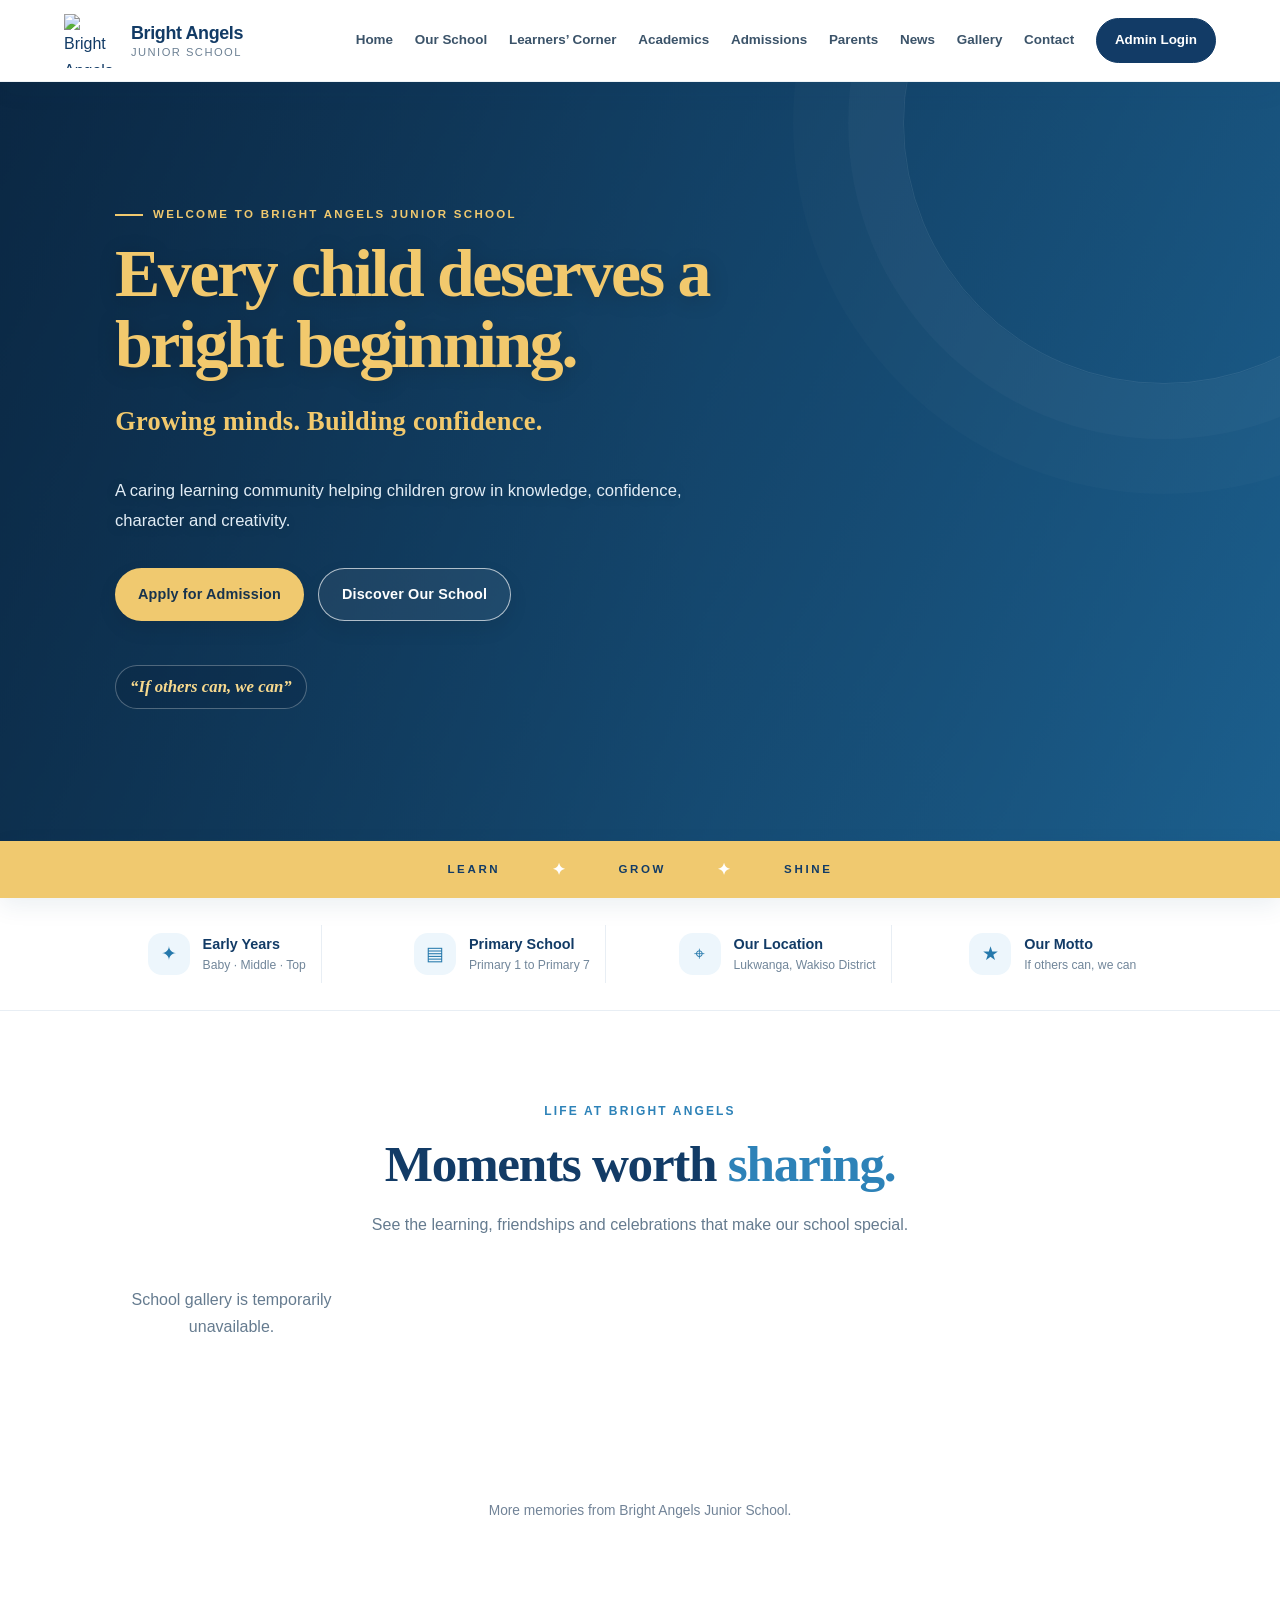
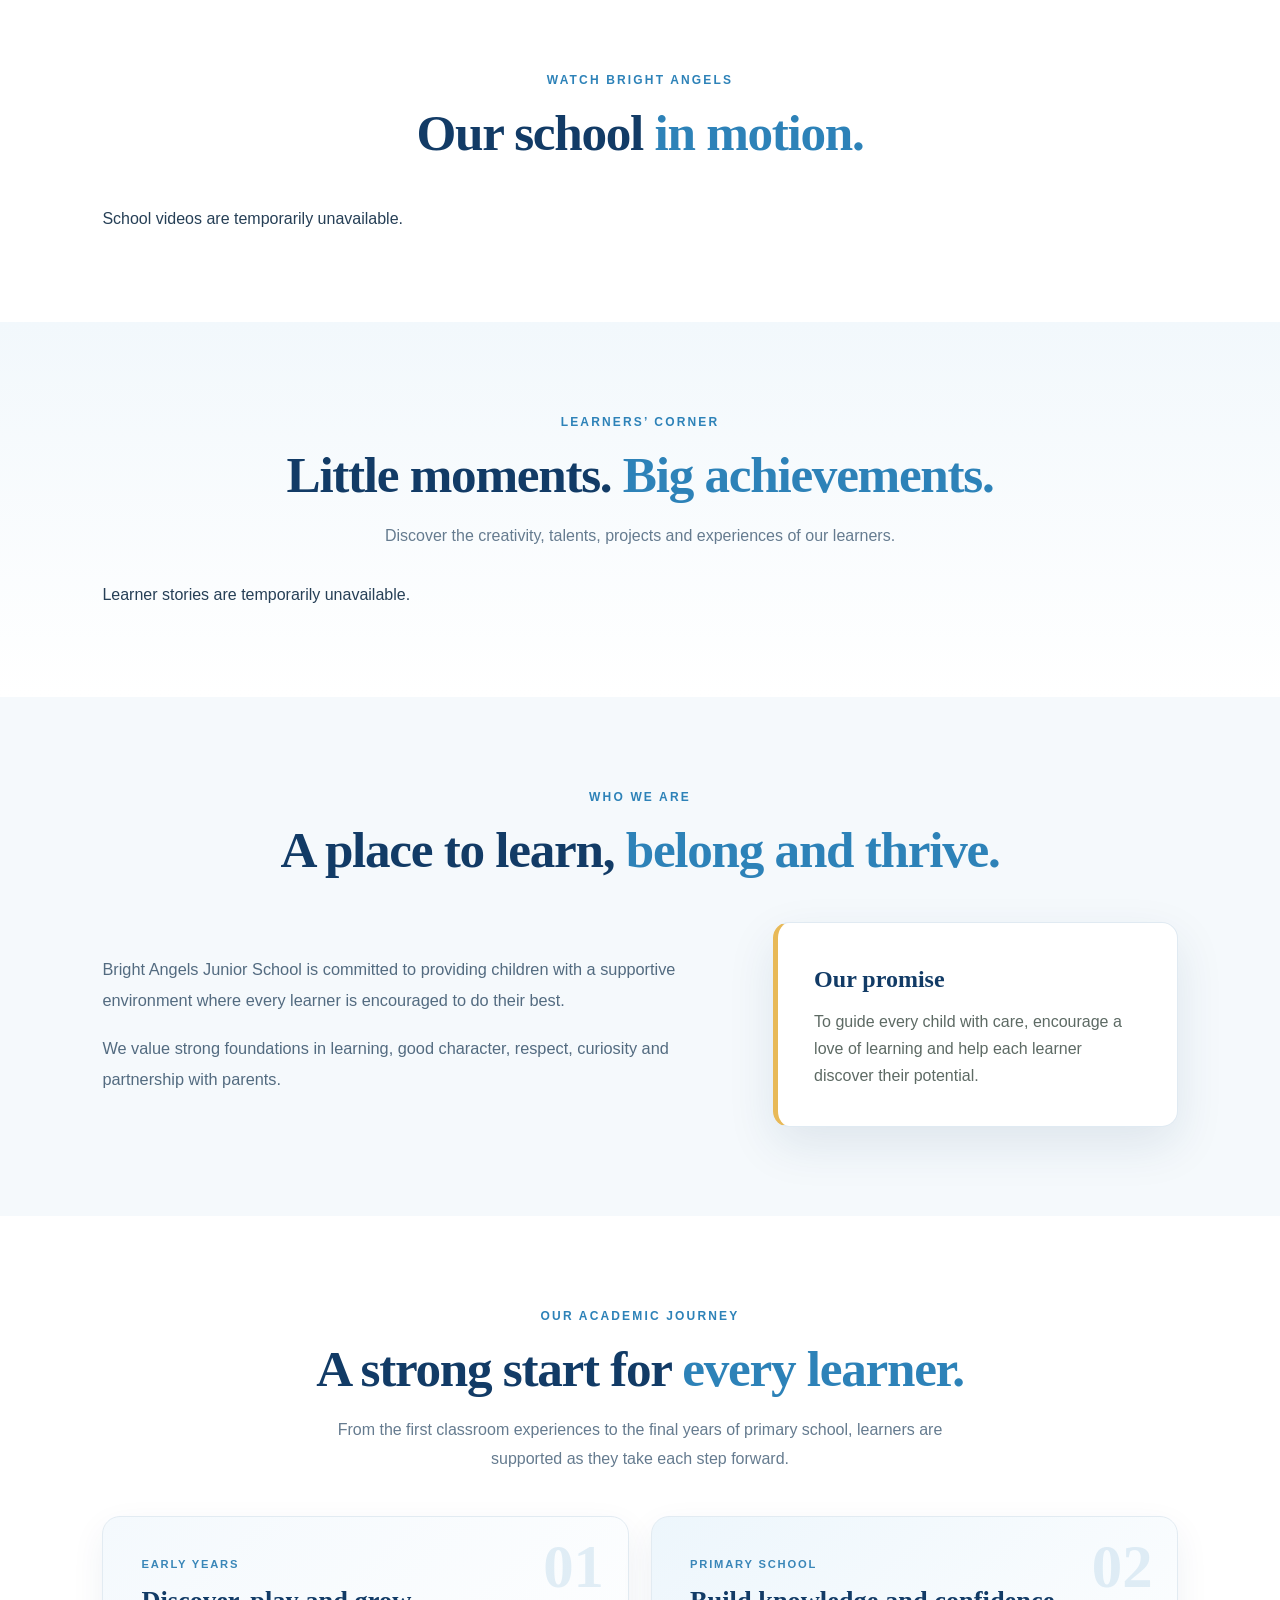
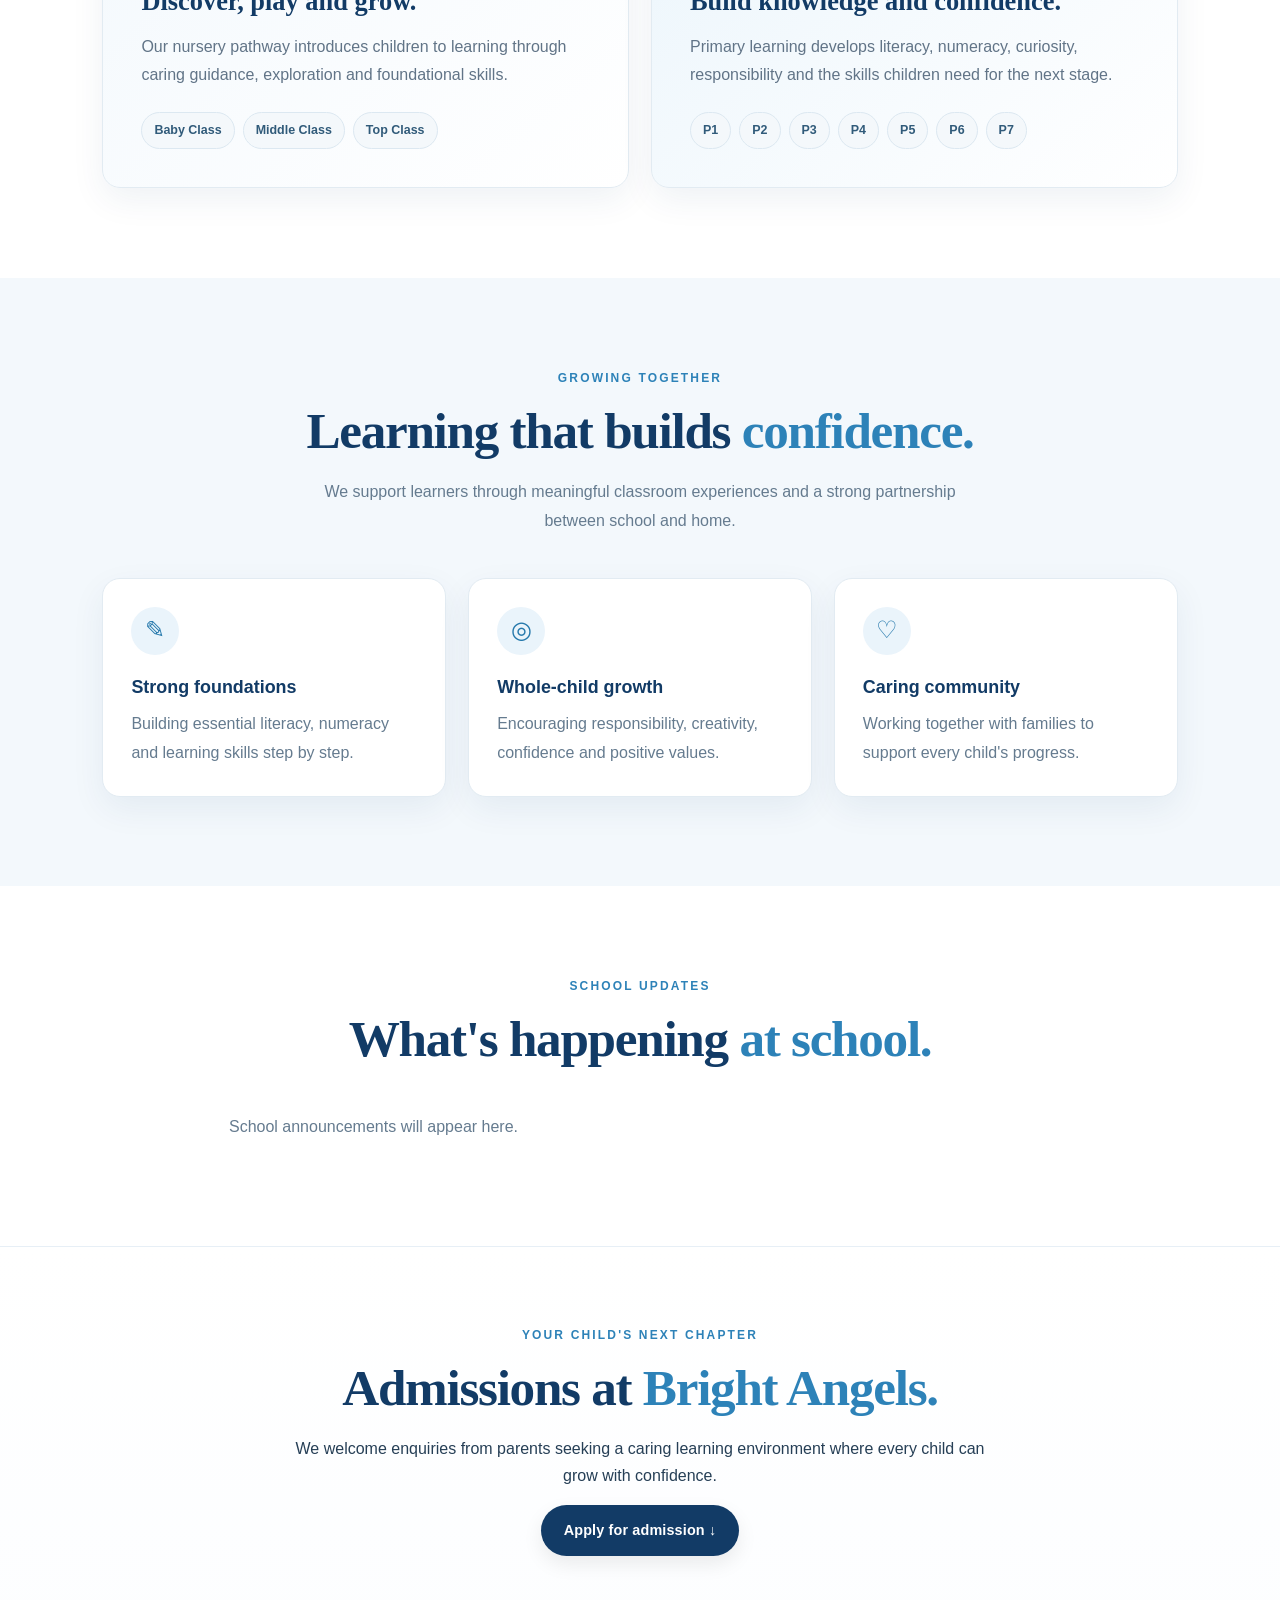
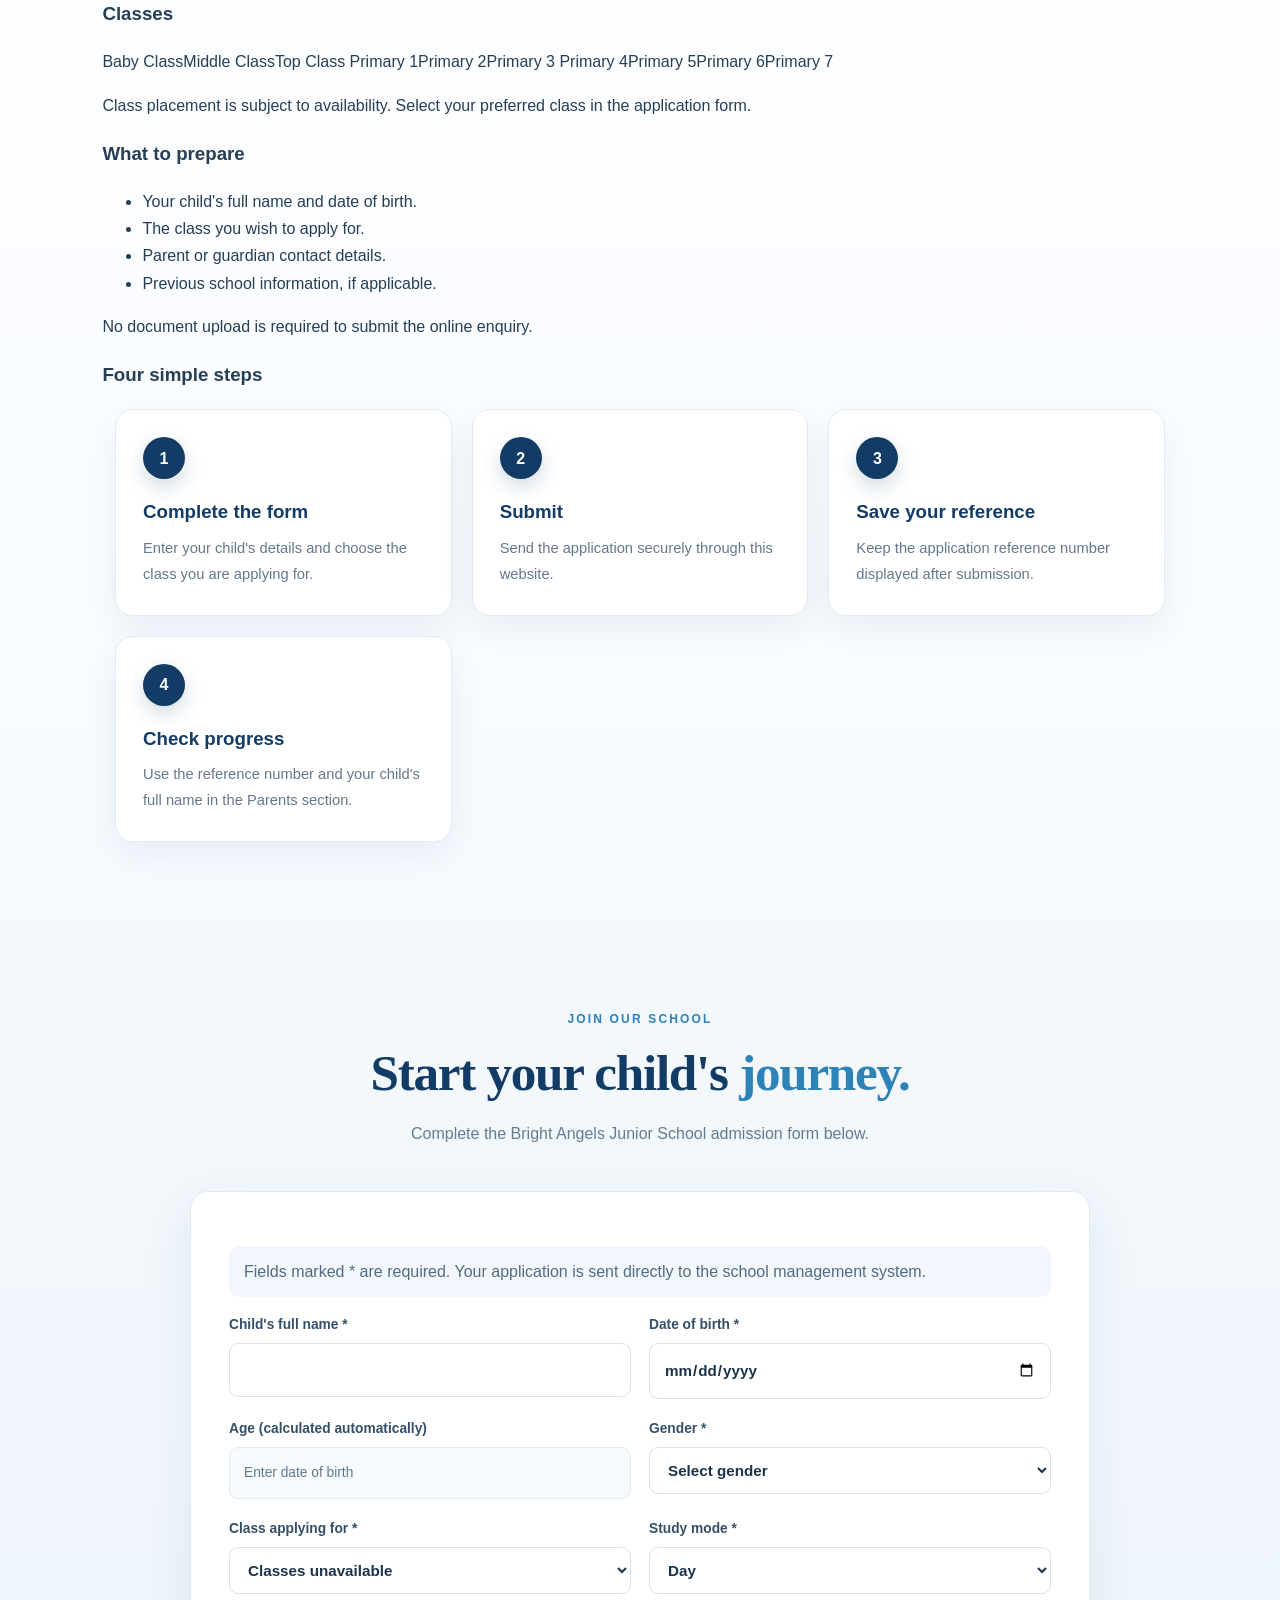
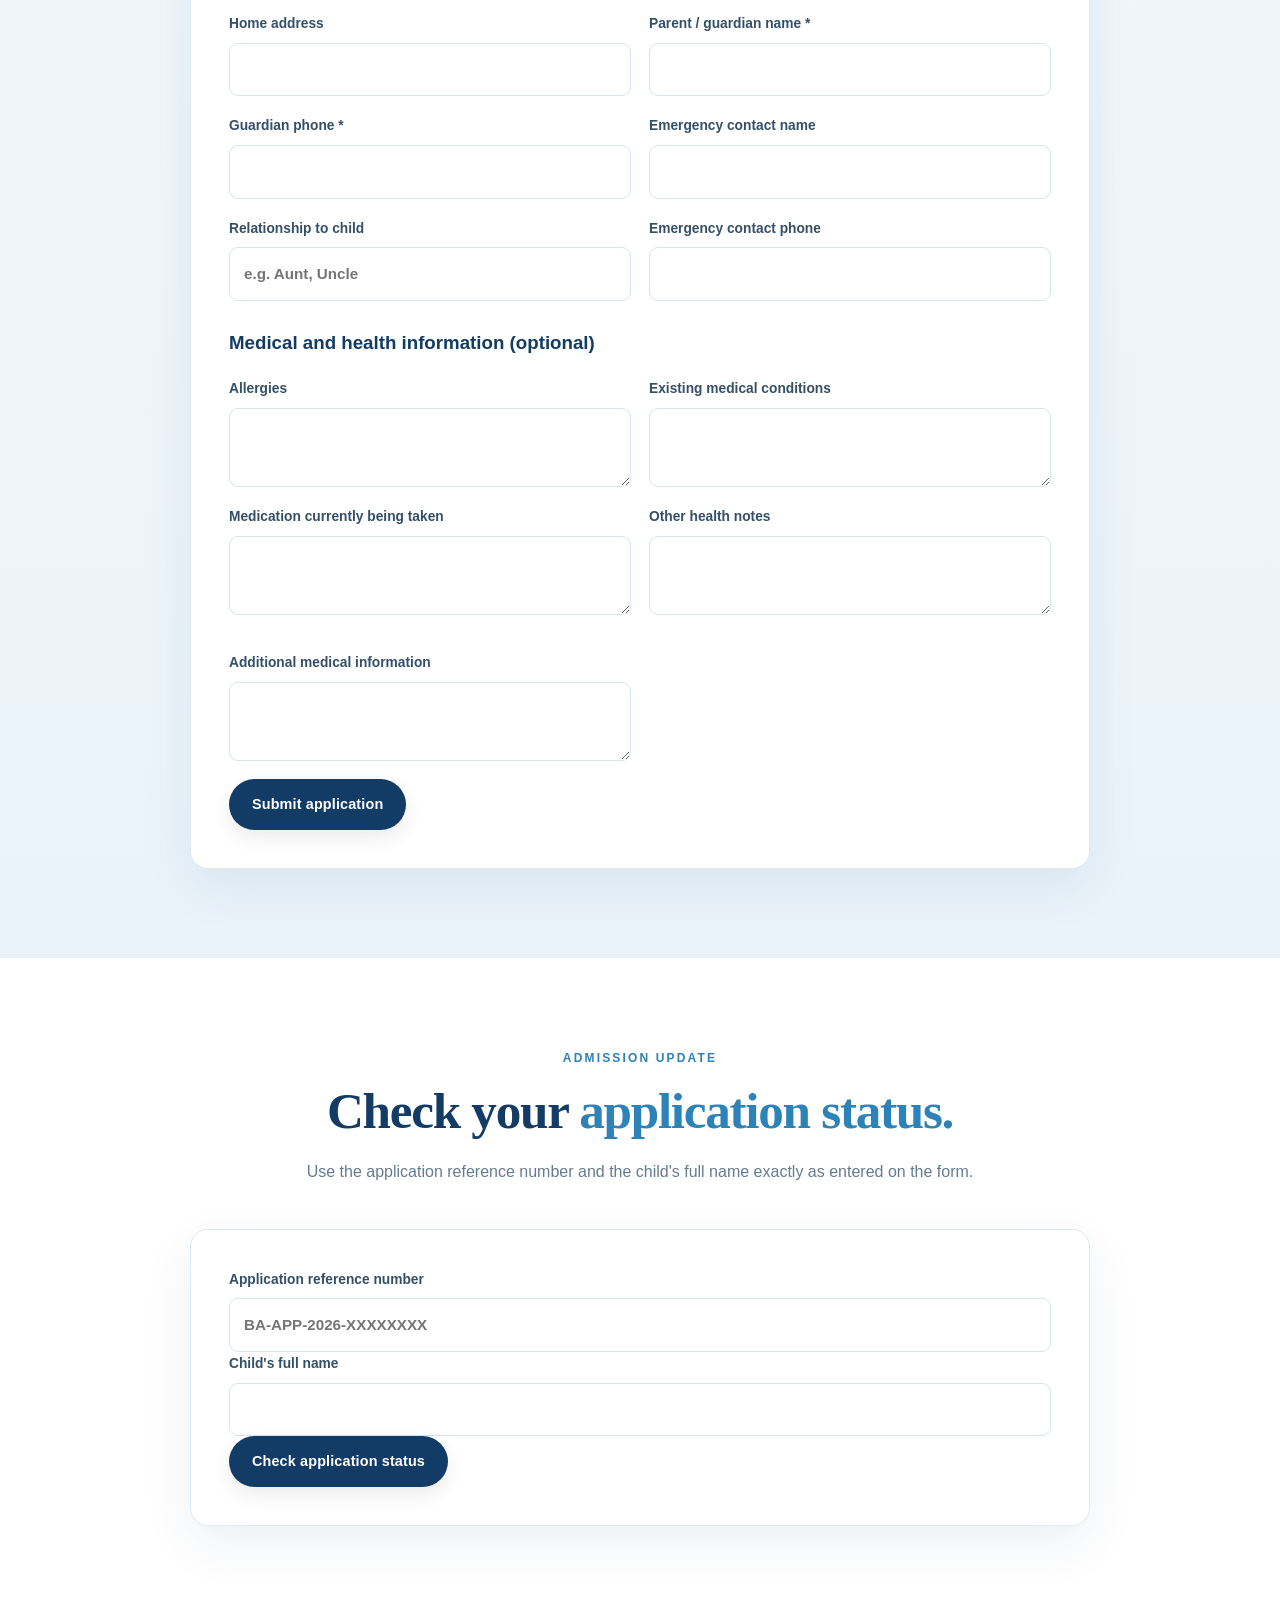
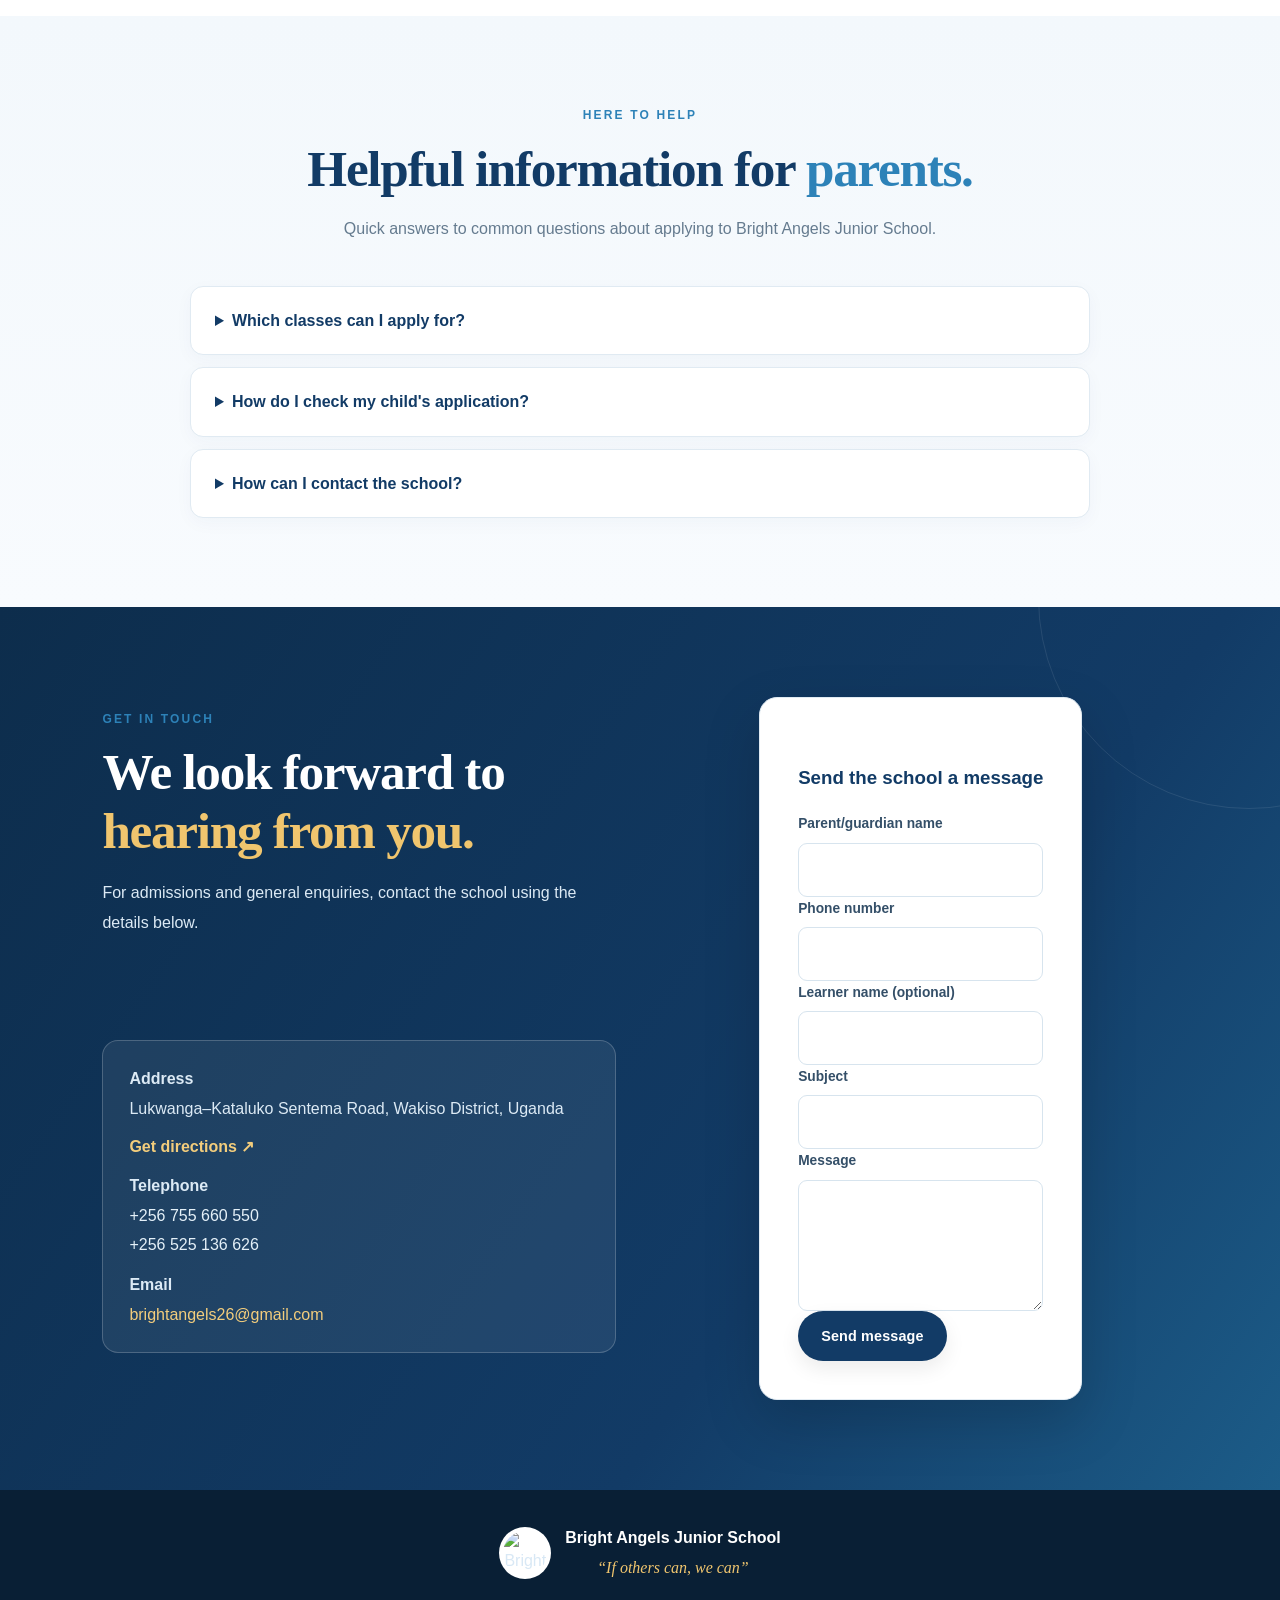
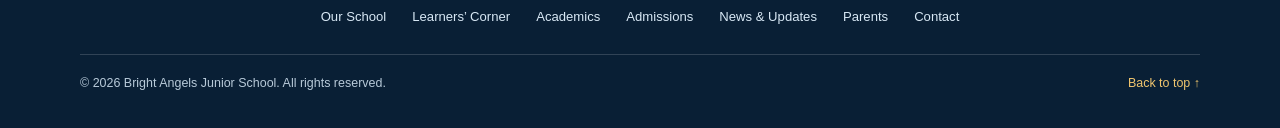
==== index.html @ fe5e85f3 "Improve public admissions information and application steps" ====
<!doctype html>
<html lang="en">
<head>
  <meta charset="utf-8">
  <meta name="viewport" content="width=device-width, initial-scale=1">
  <meta name="google-site-verification" content="kbonm_sJ5XgxJXihxH2mrQ3tB0QGT1uZ1Docc-RLwLg" />
  <meta name="theme-color" content="#123b66">
  <meta name="description" content="Discover Bright Angels Junior School in Lukwanga, Wakiso. Explore our early years and primary classes, school life, admissions and latest updates. If others can, we can.">
  <meta property="og:type" content="website">
  <meta property="og:title" content="Bright Angels Junior School | If others can, we can">
  <meta property="og:description" content="A caring learning community in Lukwanga, Wakiso, helping children grow in knowledge, confidence and character.">
  <meta property="og:image" content="/school-logo.jpg">
  <title>Bright Angels Junior School | If others can, we can</title>
  <link rel="icon" href="/school-logo.jpg">
  <link rel="stylesheet" href="/styles.css">
  <script src="/app.js" defer></script>
</head>
<body>
  <header class="site-header">
    <a class="brand" href="#home" aria-label="Bright Angels Junior School home">
      <img src="/school-logo.jpg" alt="Bright Angels Junior School logo">
      <span><strong>Bright Angels</strong><small>Junior School</small></span>
    </a>
    <button class="menu-toggle" id="menuToggle" aria-label="Open navigation" aria-expanded="false">☰</button>
    <nav id="mainNav" aria-label="Main navigation">
      <a href="#home">Home</a><a href="#about">Our School</a><a href="#learners-corner">Learners’ Corner</a><a href="#programmes">Academics</a>
      <a href="#admissions">Admissions</a><a href="#application-status">Parents</a><a href="#news">News</a><a href="#gallery">Gallery</a><a href="#contact">Contact</a>
      <a class="nav-admin" href="/admin.html">Admin Login</a>
    </nav>
  </header>

  <main>
    <section class="hero" id="home">
      <div class="hero-content">
        <p class="eyebrow">WELCOME TO BRIGHT ANGELS JUNIOR SCHOOL</p>
        <h1>Every child deserves a <span>bright beginning.</span></h1>
        <p class="hero-rotator" aria-live="polite" aria-atomic="true"><span id="heroRotatingText">Growing minds. Building confidence.</span></p>
        <p class="hero-copy">A caring learning community helping children grow in knowledge, confidence, character and creativity.</p>
        <div class="hero-actions"><a class="button button-gold" href="#admissions">Apply for Admission</a><a class="button button-outline" href="#about">Discover Our School</a></div>
        <p class="motto">“If others can, we can”</p>
      </div>
      <div class="hero-visual"><img id="heroSchoolPhoto" src="/school-logo.jpg" alt="Bright Angels Junior School" fetchpriority="high"><div class="hero-photo-caption"><img src="/school-logo.jpg" alt=""><span><strong>Bright Angels</strong><small>Junior School · Lukwanga</small></span></div></div>
    </section>

    <section class="welcome-strip"><span>LEARN</span><i>✦</i><span>GROW</span><i>✦</i><span>SHINE</span></section>
    <section class="school-at-a-glance" aria-label="School overview">
      <div><span class="glance-icon">✦</span><span><strong>Early Years</strong><small>Baby · Middle · Top</small></span></div>
      <div><span class="glance-icon">▤</span><span><strong>Primary School</strong><small>Primary 1 to Primary 7</small></span></div>
      <div><span class="glance-icon">⌖</span><span><strong>Our Location</strong><small>Lukwanga, Wakiso District</small></span></div>
      <div><span class="glance-icon">★</span><span><strong>Our Motto</strong><small>If others can, we can</small></span></div>
    </section>

    <section class="section photo-gallery-section" id="gallery"><div class="section-heading"><p class="eyebrow">LIFE AT BRIGHT ANGELS</p><h2>Moments worth <span>sharing.</span></h2><p>See the learning, friendships and celebrations that make our school special.</p></div><div id="publicGallery" class="photo-gallery-grid"><p class="muted">School gallery photos will appear here.</p></div><p class="gallery-footnote">More memories from Bright Angels Junior School.</p></section>
    <section class="section school-videos-section" id="school-videos"><div class="section-heading"><p class="eyebrow">WATCH BRIGHT ANGELS</p><h2>Our school <span>in motion.</span></h2></div><div id="publicVideos" class="school-video-grid"><p class="muted">School videos will appear here.</p></div></section>

    <section class="section learners-corner-section" id="learners-corner"><div class="section-heading"><p class="eyebrow">LEARNERS’ CORNER</p><h2>Little moments. <span>Big achievements.</span></h2><p>Discover the creativity, talents, projects and experiences of our learners.</p></div><div id="publicStories" class="school-stories-grid"><p class="muted">Learner stories and school highlights will appear here soon.</p></div></section>

    <section class="section about-section" id="about">
      <div class="section-heading"><p class="eyebrow">WHO WE ARE</p><h2>A place to learn, <span>belong and thrive.</span></h2></div>
      <div class="about-grid">
        <div><p>Bright Angels Junior School is committed to providing children with a supportive environment where every learner is encouraged to do their best.</p><p>We value strong foundations in learning, good character, respect, curiosity and partnership with parents.</p></div>
        <div class="value-card"><h3>Our promise</h3><p>To guide every child with care, encourage a love of learning and help each learner discover their potential.</p></div>
      </div>
    </section>

    <section class="section pathway-section" id="programmes">
      <div class="section-heading"><p class="eyebrow">OUR ACADEMIC JOURNEY</p><h2>A strong start for <span>every learner.</span></h2><p>From the first classroom experiences to the final years of primary school, learners are supported as they take each step forward.</p></div>
      <div class="pathway-grid">
        <article class="pathway-card early-years"><span class="pathway-number">01</span><p class="pathway-label">EARLY YEARS</p><h3>Discover, play and grow.</h3><p>Our nursery pathway introduces children to learning through caring guidance, exploration and foundational skills.</p><div class="class-pills"><span>Baby Class</span><span>Middle Class</span><span>Top Class</span></div></article>
        <article class="pathway-card primary-years"><span class="pathway-number">02</span><p class="pathway-label">PRIMARY SCHOOL</p><h3>Build knowledge and confidence.</h3><p>Primary learning develops literacy, numeracy, curiosity, responsibility and the skills children need for the next stage.</p><div class="class-pills"><span>P1</span><span>P2</span><span>P3</span><span>P4</span><span>P5</span><span>P6</span><span>P7</span></div></article>
      </div>
    </section>

    <section class="section learning-section" id="learning">
      <div class="section-heading"><p class="eyebrow">GROWING TOGETHER</p><h2>Learning that builds <span>confidence.</span></h2><p>We support learners through meaningful classroom experiences and a strong partnership between school and home.</p></div>
      <div class="feature-grid">
        <article class="feature-card"><div class="feature-icon">✎</div><h3>Strong foundations</h3><p>Building essential literacy, numeracy and learning skills step by step.</p></article>
        <article class="feature-card"><div class="feature-icon">◎</div><h3>Whole-child growth</h3><p>Encouraging responsibility, creativity, confidence and positive values.</p></article>
        <article class="feature-card"><div class="feature-icon">♡</div><h3>Caring community</h3><p>Working together with families to support every child's progress.</p></article>
      </div>
    </section>

    <section class="section news-section" id="news">
      <div class="section-heading"><p class="eyebrow">SCHOOL UPDATES</p><h2>What's happening <span>at school.</span></h2></div>
      <div id="publicAnnouncements" class="announcement-list"><p class="muted">School announcements will appear here.</p></div>
    </section>

    
  <div class="gallery-lightbox" id="galleryLightbox" role="dialog" aria-modal="true" aria-label="School photo viewer" aria-hidden="true">
    <button class="lightbox-close" id="galleryClose" type="button" aria-label="Close photo viewer">×</button>
    <button class="lightbox-nav lightbox-prev" id="galleryPrev" type="button" aria-label="Previous photo">‹</button>
    <figure><img id="galleryLightboxImage" alt=""><figcaption id="galleryLightboxCaption"></figcaption></figure>
    <button class="lightbox-nav lightbox-next" id="galleryNext" type="button" aria-label="Next photo">›</button>
    <span class="lightbox-counter" id="galleryLightboxCounter"></span>
  </div>

    <section class="admissions-steps" aria-label="Admissions information and application steps">
      <div class="section-heading">
        <p class="eyebrow">YOUR CHILD'S NEXT CHAPTER</p>
        <h2>Admissions at <span>Bright Angels.</span></h2>
        <p>We welcome enquiries from parents seeking a caring learning environment where every child can grow with confidence.</p>
        <a class="button button-green admissions-cta" href="#admissions">Apply for admission ↓</a>
      </div>
      <div class="admissions-class-list">
        <h3>Classes</h3>
        <div class="class-chips" aria-label="Classes available for application">
          <span>Baby Class</span><span>Middle Class</span><span>Top Class</span>
          <span>Primary 1</span><span>Primary 2</span><span>Primary 3</span>
          <span>Primary 4</span><span>Primary 5</span><span>Primary 6</span><span>Primary 7</span>
        </div>
        <p>Class placement is subject to availability. Select your preferred class in the application form.</p>
      </div>
      <div class="admissions-guidance">
        <h3>What to prepare</h3>
        <ul>
          <li>Your child's full name and date of birth.</li>
          <li>The class you wish to apply for.</li>
          <li>Parent or guardian contact details.</li>
          <li>Previous school information, if applicable.</li>
        </ul>
        <p>No document upload is required to submit the online enquiry.</p>
      </div>
      <div class="admissions-process">
        <h3 class="process-title">Four simple steps</h3>
        <div class="steps-grid">
          <article><span>1</span><h3>Complete the form</h3><p>Enter your child's details and choose the class you are applying for.</p></article>
          <article><span>2</span><h3>Submit</h3><p>Send the application securely through this website.</p></article>
          <article><span>3</span><h3>Save your reference</h3><p>Keep the application reference number displayed after submission.</p></article>
          <article><span>4</span><h3>Check progress</h3><p>Use the reference number and your child's full name in the Parents section.</p></article>
        </div>
      </div>
    </section>

    <section class="admissions-section" id="admissions">
      <div class="section-heading"><p class="eyebrow">JOIN OUR SCHOOL</p><h2>Start your child's <span>journey.</span></h2><p>Complete the Bright Angels Junior School admission form below.</p></div>
      <form id="admissionForm" class="form-card">
        <p class="admin-note">Fields marked * are required. Your application is sent directly to the school management system.</p>
        <div class="form-grid">
          <label>Child's full name *<input name="applicant_full_name" maxlength="120" autocomplete="name" required></label>
          <label>Date of birth *<input id="publicApplicationDob" name="date_of_birth" type="date" required></label>
          <label>Age (calculated automatically)<output id="publicApplicationAge" aria-live="polite">Enter date of birth</output></label>
          <label>Gender *<select name="gender" required><option value="">Select gender</option><option>Female</option><option>Male</option><option>Other</option></select></label>
          <label>Class applying for *<select name="requested_class_id" id="classSelect" required><option value="">Loading classes…</option></select></label>
          <label>Study mode *<select name="study_mode" required><option value="Day">Day</option><option value="Boarding">Boarding</option></select></label>
          <label>Home address<input name="home_address" maxlength="300" autocomplete="street-address"></label>
          <label>Parent / guardian name *<input name="guardian_name" maxlength="120" required autocomplete="name"></label>
          <label>Guardian phone *<input name="guardian_phone" type="tel" maxlength="30" required autocomplete="tel"></label>
          <label>Emergency contact name<input name="emergency_contact_name" maxlength="120"></label>
          <label>Relationship to child<input name="emergency_contact_relationship" maxlength="60" placeholder="e.g. Aunt, Uncle"></label>
          <label>Emergency contact phone<input name="emergency_contact_phone" type="tel" maxlength="30"></label>
        </div>
        <h3>Medical and health information (optional)</h3>
        <div class="form-grid">
          <label>Allergies<textarea name="allergies" rows="2" maxlength="1000"></textarea></label>
          <label>Existing medical conditions<textarea name="medical_conditions" rows="2" maxlength="1000"></textarea></label>
          <label>Medication currently being taken<textarea name="medications" rows="2" maxlength="1000"></textarea></label>
          <label>Other health notes<textarea name="health_notes" rows="2" maxlength="1500"></textarea></label>
          <label class="full-field">Additional medical information<textarea name="medical_information" rows="2" maxlength="1500"></textarea></label>
        </div>
        <button class="button button-green" type="submit">Submit application</button>
        <p class="form-status" id="admissionStatus" role="status" aria-live="polite"></p>
      </form>
    </section>

    <section class="section" id="application-status">
      <div class="section-heading"><p class="eyebrow">ADMISSION UPDATE</p><h2>Check your <span>application status.</span></h2><p>Use the application reference number and the child's full name exactly as entered on the form.</p></div>
      <form id="applicationStatusForm" class="form-card">
        <label>Application reference number<input name="application_number" required maxlength="30" placeholder="BA-APP-2026-XXXXXXXX"></label>
        <label>Child's full name<input name="applicant_full_name" required maxlength="120" autocomplete="name"></label>
        <button class="button button-green" type="submit">Check application status</button>
        <p id="applicationStatusResult" class="form-status" role="status" aria-live="polite"></p>
      </form>
    </section>

    <section class="section parent-help-section">
      <div class="section-heading"><p class="eyebrow">HERE TO HELP</p><h2>Helpful information for <span>parents.</span></h2><p>Quick answers to common questions about applying to Bright Angels Junior School.</p></div>
      <div class="faq-list">
        <details><summary>Which classes can I apply for?</summary><p>Applications are available for Baby Class, Middle Class, Top Class and Primary 1 to Primary 7, subject to the classes currently open for applications.</p></details>
        <details><summary>How do I check my child's application?</summary><p>Open the Parents section, enter the application reference number and the child's full name exactly as entered on the application form.</p></details>
        <details><summary>How can I contact the school?</summary><p>You can call the school or send a message using the contact form on this page.</p></details>
      </div>
    </section>

    <section class="contact-section" id="contact">
      <div><p class="eyebrow">GET IN TOUCH</p><h2>We look forward to <span>hearing from you.</span></h2><p>For admissions and general enquiries, contact the school using the details below.</p></div>
      <form id="parentMessageForm" class="form-card"><h3>Send the school a message</h3><label>Parent/guardian name<input name="parent_name" required maxlength="120"></label><label>Phone number<input name="phone" required maxlength="30" type="tel"></label><label>Learner name (optional)<input name="student_name" maxlength="120"></label><label>Subject<input name="subject" required maxlength="160"></label><label>Message<textarea name="message" rows="4" required maxlength="2000"></textarea></label><button class="button button-green" type="submit">Send message</button><p id="parentMessageStatus" class="form-status" role="status"></p></form>
      <div class="contact-details"><p><strong>Address</strong><br>Lukwanga–Kataluko Sentema Road, Wakiso District, Uganda<br><a href="https://www.google.com/maps/search/?api=1&query=Bright+Angels+Junior+School+Lukwanga+Wakiso" target="_blank" rel="noopener">Get directions ↗</a></p><p><strong>Telephone</strong><br><a href="tel:+256755660550">+256 755 660 550</a><br><a href="tel:+256525136626">+256 525 136 626</a></p><p><strong>Email</strong><br><a href="mailto:brightangels26@gmail.com">brightangels26@gmail.com</a></p></div>
    </section>
  </main>

  <footer>
    <div class="footer-inner">
      <div class="footer-school"><img src="/school-logo.jpg" alt="Bright Angels logo"><div><a class="footer-brand" href="#home">Bright Angels Junior School</a><p>“If others can, we can”</p></div></div>
      <div class="footer-links"><a href="#about">Our School</a><a href="#learners-corner">Learners’ Corner</a><a href="#programmes">Academics</a><a href="#admissions">Admissions</a><a href="#news">News & Updates</a><a href="#application-status">Parents</a><a href="#contact">Contact</a></div>
      <div class="footer-bottom"><small>© <span id="year"></span> Bright Angels Junior School. All rights reserved.</small><a href="#home">Back to top ↑</a></div>
    </div>
  </footer>
</body>
</html>
---- styles.css ----
:root{--green:#6bb8e8;--green2:#8bcaf0;--gold:#e5232b;--cream:#f3faff;--ink:#243b50;--muted:#667085;--white:#fff;--line:#dcecf7;--shadow:0 18px 50px rgba(36,70,155,.10)}
*{box-sizing:border-box}html{scroll-behavior:smooth;scroll-padding-top:90px}body{margin:0;font-family:Arial,Helvetica,sans-serif;color:var(--ink);background:#fff;line-height:1.65}a{color:inherit;text-decoration:none}.site-header{height:84px;padding:0 max(5vw,22px);display:flex;align-items:center;justify-content:space-between;background:#fff;position:sticky;top:0;z-index:20;box-shadow:0 3px 18px rgba(0,0,0,.06)}.brand{display:flex;align-items:center;gap:12px;color:var(--green)}.brand img{width:55px;height:55px;object-fit:contain}.brand strong,.brand small{display:block;line-height:1.25}.brand strong{font-size:1.13rem}.brand small{font-size:.82rem;letter-spacing:.08em;text-transform:uppercase;color:var(--muted)}nav{display:flex;align-items:center;gap:25px}nav a{font-size:.9rem;font-weight:700;color:#42534d}nav a:hover{color:var(--green2)}nav .nav-admin{padding:10px 16px;border:1px solid var(--green);border-radius:7px;color:var(--green)}.menu-toggle{display:none;border:0;background:var(--green);color:white;border-radius:6px;padding:8px 12px;font-size:1.2rem}.hero{min-height:570px;padding:80px max(8vw,25px);display:grid;grid-template-columns:1.2fr .8fr;align-items:center;gap:35px;background:radial-gradient(circle at 82% 40%,#8bcaf0 0,#6bb8e8 36%,#d9efff 75%);color:#fff;overflow:hidden}.hero-content{max-width:680px}.eyebrow{font-size:.75rem;font-weight:800;letter-spacing:.18em;color:var(--gold);margin:0 0 14px}.hero h1{font-family:Georgia,serif;font-size:clamp(2.7rem,5.4vw,4.8rem);line-height:1.08;margin:0 0 22px;max-width:700px}.hero h1 span,.section-heading h2 span,.contact-section h2 span{color:var(--gold)}.hero-copy{max-width:570px;color:#eaf6ff;font-size:1.08rem}.hero-actions{display:flex;gap:13px;flex-wrap:wrap;margin:30px 0 20px}.button{display:inline-flex;align-items:center;justify-content:center;border:0;border-radius:7px;padding:13px 21px;font-weight:800;font-size:.9rem;cursor:pointer;transition:transform .2s,background .2s}.button:hover{transform:translateY(-2px)}.button-gold{background:var(--gold);color:#1c3029}.button-outline{border:1px solid rgba(255,255,255,.7);color:#fff}.button-green{background:var(--green);color:#fff}.motto{font-family:Georgia,serif;font-style:italic;color:#ffdfe0}.hero-mark{display:flex;align-items:center;justify-content:center}.hero-mark img{width:min(340px,80%);max-height:340px;object-fit:contain;filter:drop-shadow(0 18px 35px rgba(0,0,0,.2))}.welcome-strip{display:flex;justify-content:center;align-items:center;gap:35px;padding:17px;background:var(--gold);color:var(--green);font-size:.76rem;font-weight:900;letter-spacing:.2em}.welcome-strip i{font-style:normal}.section{padding:88px max(8vw,25px)}.section-heading{max-width:720px;margin:0 auto 38px;text-align:center}.section-heading h2,.contact-section h2{font-family:Georgia,serif;font-size:clamp(2rem,4vw,3.15rem);line-height:1.15;color:var(--green);margin:0 0 17px}.section-heading h2 span{color:var(--green2)}.section-heading>p:last-child{color:var(--muted)}.about-grid{max-width:1000px;margin:auto;display:grid;grid-template-columns:1.2fr .8fr;gap:55px;align-items:center}.about-grid>div:first-child{font-size:1.05rem;color:#56645e}.value-card{padding:30px;background:var(--cream);border-left:4px solid var(--gold);border-radius:8px}.value-card h3{margin:0 0 8px;color:var(--green);font-family:Georgia,serif;font-size:1.5rem}.value-card p{margin:0;color:#5d6a64}.learning-section{background:var(--cream)}.feature-grid{max-width:1100px;margin:auto;display:grid;grid-template-columns:repeat(3,1fr);gap:22px}.feature-card{background:#fff;padding:30px 26px;border-radius:10px;box-shadow:var(--shadow)}.feature-icon{width:48px;height:48px;display:grid;place-items:center;border-radius:50%;background:#e8f5ff;color:var(--green);font-size:1.5rem}.feature-card h3{color:var(--green);margin:17px 0 8px}.feature-card p{color:var(--muted);margin:0}.admissions-section{padding:88px max(6vw,22px);background:#f3faff}.form-card{max-width:900px;margin:auto;background:#fff;padding:34px;border-radius:12px;box-shadow:var(--shadow)}.form-grid{display:grid;grid-template-columns:1fr 1fr;gap:18px}.form-card label{display:block;font-size:.88rem;font-weight:700;color:#3c5048}.form-card input,.form-card select,.form-card textarea{display:block;width:100%;margin-top:7px;padding:12px 13px;border:1px solid #d5e9f7;border-radius:6px;background:#fff;color:var(--ink);font:inherit;font-size:.95rem}.form-card input:focus,.form-card select:focus,.form-card textarea:focus{outline:2px solid #e5232b;border-color:transparent}.full-field{margin:18px 0}.form-status{display:inline-block;margin:0 0 0 12px;color:var(--green);font-weight:700}.news-section{min-height:300px}.announcement-list{max-width:900px;margin:auto}.announcement-item{padding:20px 22px;margin:12px 0;border:1px solid var(--line);border-radius:8px;background:#fff}.announcement-item h3{margin:0 0 5px;color:var(--green)}.announcement-item p{margin:0;color:var(--muted)}.muted{color:var(--muted);text-align:center}.contact-section{padding:75px max(8vw,25px);display:grid;grid-template-columns:1fr 1fr;gap:50px;background:var(--green);color:#fff}.contact-section h2{color:#fff}.contact-section>div>p:not(.eyebrow){color:#e5f3fc}.contact-details{padding:25px 30px;border:1px solid rgba(255,255,255,.25);border-radius:9px}.contact-details p{margin:0 0 18px;color:#e5f3fc}.contact-details p:last-child{margin-bottom:0}.contact-details a{color:#ffc7ca}footer{text-align:center;padding:35px 20px;background:#d9efff;color:#dce6e0}footer p{margin:5px 0;color:#ffb8bd;font-family:Georgia,serif;font-style:italic}.footer-brand{font-weight:800;color:#fff}footer small{font-size:.78rem;color:#aebdb5}
@media(max-width:900px){nav{gap:14px}nav a{font-size:.82rem}.hero{padding-top:65px;padding-bottom:65px}.hero-mark img{width:260px}}@media(max-width:700px){.site-header{height:72px}.brand img{width:47px;height:47px}.menu-toggle{display:block}nav{display:none;position:absolute;top:72px;left:0;right:0;padding:18px 24px 22px;background:#fff;box-shadow:0 12px 20px rgba(0,0,0,.1);align-items:stretch;flex-direction:column;gap:14px}nav.open{display:flex}nav .nav-admin{text-align:center}.hero{grid-template-columns:1fr;text-align:center;padding:62px 24px 48px}.hero-content{margin:auto}.hero h1{font-size:2.75rem}.hero-actions{justify-content:center}.hero-mark img{width:175px;max-height:175px}.welcome-strip{gap:18px;font-size:.68rem}.section{padding:65px 23px}.about-grid,.contact-section{grid-template-columns:1fr;gap:25px}.feature-grid{grid-template-columns:1fr}.admissions-section{padding:65px 18px}.form-card{padding:22px 18px}.form-grid{grid-template-columns:1fr;gap:14px}.form-status{display:block;margin:12px 0 0}.contact-section{padding:60px 24px}}
/* School updates: highlighted near the top of the homepage */
.news-section{background:linear-gradient(180deg,#f3faff 0%,#f3faff 100%);padding-top:64px;padding-bottom:70px;border-bottom:1px solid #dcecf7}
.news-section .section-heading{margin-bottom:28px}
.news-section .eyebrow{color:#d51d28}
.announcement-list{max-width:1050px;display:grid;grid-template-columns:repeat(auto-fit,minmax(260px,1fr));gap:18px}
.announcement-list .announcement-item{position:relative;margin:0;padding:25px 26px 24px 30px;border:1px solid #d9edf9;border-left:5px solid var(--gold);border-radius:12px;background:rgba(255,255,255,.96);box-shadow:0 12px 30px rgba(36,70,155,.08);overflow:hidden}
.announcement-list .announcement-item:before{content:"SCHOOL NOTICE";display:inline-block;margin-bottom:12px;padding:4px 9px;border-radius:20px;background:#ffe8e9;color:#a51620;font:700 .65rem "DM Sans",sans-serif;letter-spacing:.13em}
.announcement-list .announcement-item h3{font-family:"Playfair Display",Georgia,serif;font-size:1.45rem;line-height:1.25;letter-spacing:.01em;color:#6bb8e8;margin:0 0 12px}
.announcement-list .announcement-item p{font-family:"Source Serif 4",Georgia,serif;font-size:1.04rem;line-height:1.75;color:#40566a;white-space:pre-wrap}
@media(max-width:700px){.news-section{padding:48px 18px}.announcement-list{grid-template-columns:1fr}.announcement-list .announcement-item{padding:21px 20px 21px 24px}}


/* =========================================================
   BRIGHT ANGELS — PROFESSIONAL PUBLIC WEBSITE REFRESH
   Visual-only overrides. Existing forms, IDs and app logic
   remain unchanged.
   ========================================================= */
:root{
  --green:#123b66;
  --green2:#6bb8e8;
  --gold:#e5b65b;
  --cream:#f3f8fc;
  --ink:#1d3044;
  --muted:#66788a;
  --line:#e1eaf2;
  --shadow:0 18px 48px rgba(18,59,102,.09);
}
html{scroll-padding-top:96px}
body{font-family:Inter,"Segoe UI",Arial,sans-serif;color:var(--ink);background:#fff;line-height:1.7}
.site-header{
  height:88px;padding:0 clamp(20px,5.5vw,86px);
  background:rgba(255,255,255,.97);backdrop-filter:blur(14px);
  border-bottom:1px solid #e8eef4;box-shadow:0 8px 28px rgba(18,59,102,.055)
}
.brand{gap:13px;color:var(--green)}
.brand img{width:58px;height:58px;object-fit:contain}
.brand strong{font-size:1.18rem;letter-spacing:-.025em;color:#123b66}
.brand small{font-size:.7rem;letter-spacing:.15em;color:#718397}
nav{gap:clamp(12px,1.55vw,25px)}
nav a{font-size:.82rem;font-weight:700;color:#40566d;transition:color .18s ease}
nav a:hover{color:#3b91c9}
nav .nav-admin{padding:10px 17px;border:1px solid #c9ddeb;border-radius:999px;color:#123b66;background:#f5faff}
nav .nav-admin:hover{background:#123b66;color:#fff;border-color:#123b66}
.hero{
  min-height:620px;padding:clamp(65px,8vw,112px) max(8vw,25px);
  grid-template-columns:minmax(0,1.15fr) minmax(260px,.85fr);
  background:
    radial-gradient(circle at 83% 26%,rgba(255,255,255,.42),transparent 25%),
    linear-gradient(118deg,#102f50 0%,#174d78 56%,#4b9acb 100%);
  position:relative;isolation:isolate
}
.hero:after{content:"";position:absolute;width:520px;height:520px;border:1px solid rgba(255,255,255,.12);border-radius:50%;right:-125px;bottom:-280px;z-index:-1}
.hero-content{max-width:720px}
.hero .eyebrow{color:#b9ddf4;font-size:.72rem;letter-spacing:.2em}
.hero h1{font-family:Georgia,"Times New Roman",serif;font-size:clamp(3rem,5.5vw,5.1rem);letter-spacing:-.035em;line-height:1.04;margin-bottom:24px}
.hero h1 span{color:#f2c66f}
.hero-copy{font-size:1.08rem;line-height:1.85;color:#e2eff8;max-width:590px}
.hero-actions{gap:14px;margin-top:32px}
.button{border-radius:999px;padding:14px 23px;min-height:49px;letter-spacing:.01em;box-shadow:0 8px 20px rgba(0,0,0,.08)}
.button-gold{background:#f0c56e;color:#173a59}
.button-gold:hover{background:#ffda8a}
.button-outline{border:1px solid rgba(255,255,255,.62);background:rgba(255,255,255,.07);backdrop-filter:blur(6px)}
.button-outline:hover{background:rgba(255,255,255,.16)}
.motto{font-size:1.05rem;color:#f5d99d;margin-top:25px}
.hero-mark{position:relative}
.hero-mark:before{content:"";position:absolute;width:min(390px,90%);aspect-ratio:1;border-radius:50%;background:rgba(255,255,255,.10);border:1px solid rgba(255,255,255,.2);box-shadow:0 25px 70px rgba(0,0,0,.12)}
.hero-mark img{position:relative;width:min(310px,72%);max-height:330px;padding:17px;border-radius:28px;background:rgba(255,255,255,.94);box-shadow:0 24px 65px rgba(0,0,0,.22)}
.welcome-strip{background:#f0c56e;color:#173a59;padding:17px;gap:clamp(20px,4vw,55px);font-size:.72rem}
.welcome-strip i{color:#fff;font-size:1rem}
.section{padding:clamp(65px,7vw,96px) max(8vw,25px)}
.section-heading{margin-bottom:42px}
.section-heading .eyebrow,.eyebrow{color:#3986b8}
.section-heading h2,.contact-section h2{font-size:clamp(2.15rem,4vw,3.35rem);letter-spacing:-.025em;color:#123b66}
.section-heading h2 span{color:#4b9acb}
.section-heading>p:last-child{font-size:1rem;line-height:1.8;max-width:680px;margin:14px auto 0}
.news-section{background:linear-gradient(180deg,#f3f8fc 0%,#fff 100%);border-bottom:1px solid #e7eff6}
.news-section .eyebrow{color:#3986b8}
.announcement-list .announcement-item{border:1px solid #e0ebf3;border-left:4px solid #e5b65b;border-radius:15px;padding:25px 27px;box-shadow:0 12px 34px rgba(18,59,102,.065)}
.announcement-list .announcement-item:before{background:#fff5df;color:#8d6826}
.announcement-list .announcement-item h3{font-family:Georgia,serif;color:#123b66;font-size:1.4rem}
.announcement-list .announcement-item p{font-family:inherit;color:#53677b;font-size:.98rem}
#gallery{background:#fff}
#gallery .feature-grid{grid-template-columns:repeat(auto-fit,minmax(240px,1fr))}
#gallery img{width:100%;height:250px;object-fit:cover;border-radius:15px}
.about-section{background:#f8fbfe}
.about-grid{max-width:1080px;gap:clamp(30px,6vw,75px)}
.about-grid>div:first-child{font-size:1.02rem;line-height:1.95;color:#52677b}
.value-card{padding:34px 36px;background:#fff;border:1px solid #e1ebf3;border-left:4px solid #e5b65b;border-radius:16px;box-shadow:var(--shadow)}
.value-card h3{color:#123b66}
.learning-section{background:#edf5fb}
.feature-grid{gap:22px}
.feature-card{padding:32px 29px;border:1px solid #e3edf5;border-radius:16px;box-shadow:0 12px 34px rgba(18,59,102,.06);transition:transform .2s ease,box-shadow .2s ease}
.feature-card:hover{transform:translateY(-5px);box-shadow:0 20px 42px rgba(18,59,102,.11)}
.feature-icon{background:#e6f3fc;color:#2475ad}
.feature-card h3{color:#123b66;font-size:1.12rem}
.feature-card p{line-height:1.8}
.admissions-section{padding:clamp(65px,7vw,96px) max(6vw,22px);background:linear-gradient(180deg,#f3f8fc,#eaf3fa)}
.form-card{padding:clamp(23px,4vw,38px);border:1px solid #e0eaf2;border-radius:18px;box-shadow:0 18px 50px rgba(18,59,102,.08)}
.form-card h3{color:#123b66;margin-top:26px}
.form-card label{color:#344f68;font-size:.86rem}
.form-card input,.form-card select,.form-card textarea{
  border:1px solid #d7e4ee;border-radius:9px;padding:13px 14px;
  transition:border-color .18s ease,box-shadow .18s ease
}
.form-card input:focus,.form-card select:focus,.form-card textarea:focus{
  outline:0;border-color:#4b9acb;box-shadow:0 0 0 3px rgba(75,154,203,.15)
}
.form-card output{display:block;margin-top:7px;padding:13px 14px;border:1px solid #e0eaf2;border-radius:9px;background:#f7fafc;color:#64788b;font-weight:500}
.admin-note{padding:12px 15px;border-radius:9px;background:#f1f7fc;color:#536b80}
.button-green{background:#123b66;color:#fff}
.button-green:hover{background:#1d5b8c}
.form-status{color:#176b9c}
#application-status{background:#fff}
.contact-section{
  padding:clamp(60px,7vw,90px) max(8vw,25px);
  display:grid;grid-template-columns:1fr 1fr;align-items:start;gap:28px 48px;
  background:linear-gradient(125deg,#102f50,#174d78);color:#fff
}
.contact-section h2{color:#fff}
.contact-section h2 span{color:#f0c56e}
.contact-section>div:first-child{padding:12px 0}
.contact-section>div>p:not(.eyebrow){color:#dceaf5;line-height:1.85}
.contact-section .eyebrow{color:#b9ddf4}
.contact-section .form-card{grid-column:2;grid-row:1 / span 2;color:#1d3044}
.contact-section .contact-details{grid-column:1;grid-row:2;display:grid;grid-template-columns:1fr;gap:10px;padding:23px 26px;border:1px solid rgba(255,255,255,.2);border-radius:15px;background:rgba(255,255,255,.07)}
.contact-details p{margin:0;color:#e4eff7;line-height:1.75}
.contact-details a{color:#f3cd7c}
footer{padding:34px 20px;background:#0d2944;color:#d8e8f5}
footer p{color:#f0c56e}
.footer-brand{color:#fff;font-size:1rem}
footer small{color:#b8cad9}
@media(max-width:900px){
  nav{gap:12px}
  nav a{font-size:.76rem}
  .hero{gap:20px}
}
@media(max-width:700px){
  .site-header{height:74px;padding:0 18px}
  .brand img{width:47px;height:47px}
  .menu-toggle{display:block;background:#123b66;border-radius:9px}
  nav{top:74px;padding:18px 22px 24px;background:#fff;border-top:1px solid #edf2f6;box-shadow:0 18px 30px rgba(18,59,102,.12)}
  nav a{font-size:.92rem;padding:5px 0}
  nav .nav-admin{padding:11px 16px}
  .hero{min-height:auto;grid-template-columns:1fr;text-align:center;padding:65px 22px 52px}
  .hero-content{margin:auto}
  .hero h1{font-size:clamp(2.65rem,11vw,3.4rem)}
  .hero-copy{font-size:1rem}
  .hero-actions{justify-content:center}
  .hero-mark{margin-top:15px}
  .hero-mark img{width:165px;max-height:165px;padding:10px;border-radius:20px}
  .hero-mark:before{width:205px}
  .welcome-strip{gap:18px;font-size:.65rem}
  .section{padding:62px 21px}
  .section-heading{margin-bottom:30px}
  .about-grid,.feature-grid{grid-template-columns:1fr}
  .admissions-section{padding:62px 16px}
  .form-card{padding:23px 18px}
  .form-grid{grid-template-columns:1fr}
  .contact-section{grid-template-columns:1fr;padding:58px 20px;gap:22px}
  .contact-section .form-card,.contact-section .contact-details{grid-column:1;grid-row:auto}
  .contact-section .contact-details{display:block}
  .contact-details p{margin-bottom:15px}
}


/* Research-led public school website sections and responsive polish */
.school-at-a-glance{display:grid;grid-template-columns:repeat(4,1fr);gap:0;padding:25px max(7vw,24px);background:#fff;border-bottom:1px solid #e8eef4}
.school-at-a-glance>div{display:flex;align-items:center;justify-content:center;gap:13px;padding:8px 15px;border-right:1px solid #e6edf3}
.school-at-a-glance>div:last-child{border-right:0}
.glance-icon{width:42px;height:42px;display:grid;place-items:center;flex:0 0 42px;border-radius:13px;background:#edf6fc;color:#2c7eae;font-size:1.2rem}
.school-at-a-glance strong,.school-at-a-glance small{display:block;line-height:1.4}
.school-at-a-glance strong{font-size:.88rem;color:#123b66}
.school-at-a-glance small{font-size:.76rem;color:#718397;margin-top:3px}
.hero-visual{position:relative;width:min(100%,440px);margin:auto;padding:0 0 24px 24px}
.hero-visual:before{content:"";position:absolute;inset:24px 24px 0 0;border:1px solid rgba(255,255,255,.45);border-radius:24px}
.hero-visual>img{position:relative;display:block;width:100%;height:370px;object-fit:cover;border-radius:22px;background:#fff;box-shadow:0 25px 65px rgba(0,0,0,.23)}
.hero-photo-caption{position:absolute;right:-10px;bottom:0;display:flex;align-items:center;gap:11px;padding:12px 18px;background:#fff;border-radius:14px;box-shadow:0 12px 30px rgba(0,0,0,.15);color:#123b66}
.hero-photo-caption img{width:42px;height:42px;object-fit:contain}
.hero-photo-caption strong,.hero-photo-caption small{display:block;line-height:1.35}
.hero-photo-caption strong{font-size:.88rem}
.hero-photo-caption small{font-size:.72rem;color:#728397}
.pathway-section{background:#fff}
.pathway-grid{max-width:1080px;margin:auto;display:grid;grid-template-columns:1fr 1fr;gap:22px}
.pathway-card{position:relative;overflow:hidden;padding:36px;border-radius:18px;border:1px solid #e0eaf2;background:linear-gradient(140deg,#f4f9fd,#fff);box-shadow:0 14px 35px rgba(18,59,102,.06)}
.pathway-card.primary-years{background:linear-gradient(140deg,#edf6fc,#fff)}
.pathway-number{position:absolute;right:24px;top:15px;font:700 3.8rem Georgia,serif;color:rgba(37,112,161,.10)}
.pathway-label{font-size:.7rem;letter-spacing:.16em;font-weight:800;color:#3986b8;margin:0 0 12px}
.pathway-card h3{font:700 1.65rem Georgia,serif;color:#123b66;margin:0 0 12px}
.pathway-card>p:not(.pathway-label){color:#617487;line-height:1.8}
.class-pills{display:flex;flex-wrap:wrap;gap:8px;margin-top:22px}
.class-pills span{padding:7px 12px;border-radius:999px;background:#fff;border:1px solid #dce9f2;color:#315b7a;font-size:.78rem;font-weight:700}
.admissions-steps{padding:78px max(8vw,24px);background:#fff}
.steps-grid{max-width:1050px;margin:auto;display:grid;grid-template-columns:repeat(3,1fr);gap:20px}
.steps-grid article{padding:28px 25px;border:1px solid #e1ebf3;border-radius:15px;background:#fff;box-shadow:0 12px 30px rgba(18,59,102,.055)}
.steps-grid article>span{width:42px;height:42px;display:grid;place-items:center;border-radius:50%;background:#123b66;color:#fff;font-weight:800}
.steps-grid h3{color:#123b66;margin:17px 0 8px}
.steps-grid p{margin:0;color:#65788b;line-height:1.75;font-size:.92rem}
.parent-help-section{background:#f3f8fc}
.faq-list{max-width:900px;margin:auto;display:grid;gap:12px}
.faq-list details{padding:18px 22px;background:#fff;border:1px solid #e0eaf2;border-radius:12px}
.faq-list summary{cursor:pointer;font-weight:750;color:#123b66}
.faq-list details p{margin:12px 0 0;color:#607487;line-height:1.8}
.contact-details a[href^="tel:"]{color:#e4f0f8}
.contact-details a[href*="google.com/maps"]{display:inline-block;margin-top:8px;color:#f3cd7c;font-weight:700}
footer .footer-inner{max-width:1120px;margin:auto}
.footer-school{display:flex;align-items:center;justify-content:center;gap:14px}
.footer-school img{width:52px;height:52px;object-fit:contain;background:#fff;border-radius:50%;padding:4px}
.footer-school .footer-brand{display:block}
.footer-school p{margin:3px 0 0}
.footer-links{display:flex;flex-wrap:wrap;justify-content:center;gap:12px 26px;padding:25px 0;color:#d8e8f5;font-size:.82rem}
.footer-links a:hover,.footer-bottom a:hover{color:#f0c56e}
.footer-bottom{display:flex;justify-content:space-between;align-items:center;gap:15px;padding-top:18px;border-top:1px solid rgba(255,255,255,.16)}
.footer-bottom a{font-size:.78rem;color:#f0c56e}
@media(max-width:900px){.school-at-a-glance{grid-template-columns:repeat(2,1fr)}.school-at-a-glance>div:nth-child(2){border-right:0}.school-at-a-glance>div:nth-child(-n+2){border-bottom:1px solid #e6edf3}.hero-visual{max-width:380px}}
@media(max-width:700px){.school-at-a-glance{padding:17px 12px;gap:0}.school-at-a-glance>div{justify-content:flex-start;padding:12px 8px;gap:9px}.glance-icon{width:35px;height:35px;flex-basis:35px;border-radius:10px}.school-at-a-glance strong{font-size:.78rem}.school-at-a-glance small{font-size:.68rem}.hero-visual{width:min(88%,350px);padding-left:12px}.hero-visual>img{height:245px;border-radius:17px}.hero-photo-caption{right:-8px;padding:9px 12px}.hero-photo-caption img{width:34px;height:34px}.pathway-grid,.steps-grid{grid-template-columns:1fr}.pathway-card{padding:28px 23px}.admissions-steps{padding:60px 20px}.footer-bottom{flex-direction:column;text-align:center}.footer-links{gap:12px 17px}}


/* Cross-device usability pass: phone, tablet, laptop and desktop */
html{width:100%;overflow-x:clip}
body{width:100%;min-width:0;overflow-x:clip}
img,svg,video,iframe{max-width:100%}
button,input,select,textarea{font:inherit}
button,a,input,select,textarea{touch-action:manipulation}
a:focus-visible,button:focus-visible,summary:focus-visible{outline:3px solid #e5b65b;outline-offset:3px}
button:disabled{opacity:.65;cursor:wait}
.form-card input,.form-card select,.form-card textarea{min-width:0;max-width:100%}
.form-card button{min-height:48px}
.announcement-item,.feature-card,.pathway-card,.steps-grid article,.faq-list details{min-width:0;overflow-wrap:anywhere}
#publicGallery img{display:block}
.hero-visual>img{max-width:100%}
.contact-section>*{min-width:0}
@media(max-width:1020px){
  .site-header{height:76px;padding-inline:clamp(16px,4vw,30px)}
  .menu-toggle{display:inline-flex;align-items:center;justify-content:center;min-width:46px;min-height:46px;background:#123b66;border-radius:10px}
  nav{display:none;position:absolute;top:76px;left:0;right:0;max-height:calc(100dvh - 76px);overflow-y:auto;padding:16px 22px 22px;background:#fff;border-top:1px solid #edf2f6;box-shadow:0 18px 30px rgba(18,59,102,.13);align-items:stretch;flex-direction:column;gap:7px}
  nav.open{display:flex}
  nav a{font-size:.94rem;padding:9px 4px}
  nav .nav-admin{text-align:center;margin-top:5px}
}
@media(min-width:1021px){
  .menu-toggle{display:none}
  nav{display:flex}
}
@media(max-width:700px){
  .site-header{height:74px}
  nav{top:74px;max-height:calc(100dvh - 74px)}
  .hero{width:100%;min-height:0}
  .hero-actions .button{min-height:48px}
  .school-at-a-glance>div{min-width:0}
  .school-at-a-glance span:last-child{min-width:0}
  .school-at-a-glance small{overflow-wrap:anywhere}
  .form-card label{min-width:0}
  .form-card input,.form-card select,.form-card textarea{width:100%;font-size:16px}
  .contact-section .form-card{width:100%}
}
@media(max-width:380px){
  .brand{gap:8px}
  .brand strong{font-size:1rem}
  .brand small{font-size:.64rem}
  .brand img{width:41px;height:41px}
  .hero h1{font-size:2.45rem}
  .hero-actions{flex-direction:column;align-items:stretch}
  .hero-actions .button{width:100%}
  .school-at-a-glance{grid-template-columns:1fr}
  .school-at-a-glance>div{border-right:0!important;border-bottom:1px solid #e6edf3}
  .school-at-a-glance>div:last-child{border-bottom:0}
}
@media(prefers-reduced-motion:reduce){
  *,*::before,*::after{scroll-behavior:auto!important;animation-duration:.01ms!important;animation-iteration-count:1!important;transition-duration:.01ms!important}
}


/* Bright Angels homepage visual refresh */
:root{
  --green:#123b66;--green2:#2d82b8;--gold:#e8b957;--cream:#f3f8fc;
  --ink:#1c344b;--muted:#657b8f;--line:#dce8f1;
  --shadow:0 18px 48px rgba(18,59,102,.10)
}
body{font-family:Inter, "Segoe UI", Arial, sans-serif;color:#263f56;background:#fff}
.site-header{height:82px;padding-inline:clamp(18px,5vw,76px);border-bottom:1px solid #edf2f6}
.brand{color:#123b66;gap:13px}
.brand img{width:54px;height:54px}
.brand strong{font-size:1.12rem;letter-spacing:-.02em}
.brand small{color:#6d8194;letter-spacing:.13em;font-size:.7rem}
nav{gap:clamp(12px,1.7vw,25px)}
nav a{color:#3b5369;font-size:.84rem;transition:color .2s ease}
nav a:hover{color:#2d82b8}
nav .nav-admin{background:#123b66;color:#fff;border-color:#123b66;border-radius:999px;padding:10px 18px}
nav .nav-admin:hover{background:#245f91;color:#fff}
.hero{
  position:relative;isolation:isolate;min-height:610px;
  padding:clamp(62px,7vw,100px) max(7vw,25px);
  grid-template-columns:minmax(0,1.05fr) minmax(320px,.95fr);
  gap:clamp(30px,5vw,75px);
  background:linear-gradient(118deg,#0d2d4c 0%,#123b66 54%,#1e6595 100%);
  color:#fff
}
.hero:after{content:"";position:absolute;z-index:-1;width:520px;height:520px;border:1px solid rgba(255,255,255,.09);border-radius:50%;right:-145px;top:-220px;box-shadow:0 0 0 55px rgba(255,255,255,.025),0 0 0 110px rgba(255,255,255,.02)}
.hero .eyebrow{color:#f0c96f;letter-spacing:.2em}
.hero h1{font-size:clamp(2.8rem,5.3vw,5rem);letter-spacing:-.035em;line-height:1.04}
.hero h1 span{color:#f2c96d}
.hero-copy{color:#e2edf6;line-height:1.8;font-size:clamp(1rem,1.3vw,1.12rem)}
.hero-actions{gap:14px;margin-top:32px}
.button{min-height:49px;border-radius:999px;padding:13px 23px;transition:transform .2s ease,box-shadow .2s ease,background .2s ease}
.button:hover{transform:translateY(-2px);box-shadow:0 10px 24px rgba(0,0,0,.14)}
.button-gold{background:#f0c96f;color:#17334d}
.button-outline{border:1px solid rgba(255,255,255,.65);background:rgba(255,255,255,.06);color:#fff}
.motto{color:#f7d98e;margin-top:24px}
.hero-visual{width:min(100%,490px);padding:0 0 25px 25px}
.hero-visual:before{inset:25px 25px 0 0;border:2px solid rgba(255,255,255,.35);border-radius:26px}
.hero-visual>img{height:clamp(300px,36vw,420px);border:7px solid rgba(255,255,255,.92);border-radius:24px;box-shadow:0 28px 70px rgba(0,0,0,.28)}
.hero-photo-caption{right:-15px;bottom:0;border-radius:16px;padding:12px 17px}
.welcome-strip{background:#f0c96f;color:#123b66;padding:15px;letter-spacing:.23em}
.school-at-a-glance{padding-block:27px;background:#fff}
.school-at-a-glance>div{justify-content:flex-start;max-width:300px;margin:auto;border-color:#e8eef4}
.glance-icon{background:#edf6fc;color:#2679ac;border-radius:14px}
.school-at-a-glance strong{color:#123b66;font-size:.9rem}
.school-at-a-glance small{color:#71869a}
.section{padding-block:clamp(62px,7vw,94px)}
.section-heading{margin-bottom:42px}
.section-heading .eyebrow,.contact-section .eyebrow{color:#2d82b8}
.section-heading h2,.contact-section h2{font-size:clamp(2.05rem,4vw,3.35rem);letter-spacing:-.025em}
.section-heading h2 span{color:#2d82b8}
.about-section{background:#f5f9fc}
.about-grid{gap:clamp(28px,5vw,70px)}
.about-grid>div:first-child{color:#536b80;line-height:1.9}
.value-card{border:1px solid #e0eaf2;border-left:5px solid #e8b957;border-radius:16px;background:#fff;box-shadow:var(--shadow);padding:clamp(24px,3vw,36px)}
.pathway-card,.feature-card,.steps-grid article{border:1px solid #e2ebf2;border-radius:18px;box-shadow:0 12px 34px rgba(18,59,102,.065);transition:transform .22s ease,box-shadow .22s ease}
.pathway-card:hover,.feature-card:hover,.steps-grid article:hover{transform:translateY(-4px);box-shadow:0 20px 42px rgba(18,59,102,.11)}
.pathway-card{padding:clamp(25px,3vw,38px)}
.pathway-card h3,.feature-card h3,.steps-grid h3{color:#123b66}
.pathway-number{color:rgba(45,130,184,.13)}
.class-pills span{background:#f4f8fb;border-color:#dce8f1;color:#315b7a}
.learning-section,.parent-help-section{background:#f3f8fc}
.feature-card{padding:28px;background:#fff}
.feature-icon{background:#eaf4fb;color:#2679ac}
.news-section{background:#fff}
.announcement-list{display:grid;grid-template-columns:repeat(2,minmax(0,1fr));gap:16px}
.announcement-item{margin:0;padding:23px 25px;border:1px solid #e0eaf2;border-radius:15px;box-shadow:0 10px 28px rgba(18,59,102,.055)}
.announcement-item h3{color:#123b66;font-size:1.05rem}
#gallery .feature-card{overflow:hidden;padding:12px}
#gallery .feature-card img{height:220px!important;border-radius:12px}
#gallery .feature-card h3{padding:4px 9px 0}
#gallery .feature-card p{padding:0 9px 10px}
.admissions-steps{background:#fff}
.steps-grid article{padding:27px}
.steps-grid article>span{background:#123b66;box-shadow:0 7px 16px rgba(18,59,102,.18)}
.admissions-section{background:linear-gradient(180deg,#f3f8fc,#eaf3fa)}
.form-card{border:1px solid #e0eaf2;border-radius:18px;box-shadow:0 18px 50px rgba(18,59,102,.08)}
.button-green{background:#123b66}
.button-green:hover{background:#245f91}
.faq-list details{border:1px solid #e0eaf2;border-radius:13px;box-shadow:0 5px 18px rgba(18,59,102,.035)}
.faq-list summary{padding:2px}
.contact-section{background:linear-gradient(125deg,#0d2d4c,#123b66 65%,#1c5c88)}
.contact-section .form-card{box-shadow:0 22px 55px rgba(0,0,0,.17)}
.contact-details{border-radius:16px!important}
footer{background:#091f35}
.footer-school img{background:#fff}
.footer-links a{transition:color .2s ease}
@media(max-width:1020px){
  .site-header{height:76px}
  .hero{grid-template-columns:1fr 1fr;padding-inline:5vw}
  nav{top:76px}
}
@media(max-width:760px){
  .hero{grid-template-columns:1fr;text-align:center;padding:58px 22px 52px;gap:25px}
  .hero-content{margin:auto}
  .hero h1{font-size:clamp(2.55rem,10vw,3.45rem)}
  .hero-actions{justify-content:center}
  .hero-visual{width:min(88%,390px);margin:8px auto 0;padding-left:12px}
  .hero-visual>img{height:250px}
  .hero-photo-caption{right:-9px}
  .school-at-a-glance{padding:16px 12px}
  .announcement-list{grid-template-columns:1fr}
  #gallery .feature-card img{height:210px!important}
}
@media(max-width:380px){
  .hero{padding-inline:17px}
  .hero h1{font-size:2.4rem}
}
@media(prefers-reduced-motion:reduce){
  .pathway-card,.feature-card,.steps-grid article,.button{transition:none}
}


/* Full-width welcome hero with a school photo and readable overlay */
.hero{
  display:flex;
  align-items:center;
  min-height:620px;
  padding:clamp(76px,9vw,120px) clamp(24px,9vw,130px);
  background-color:#123b66;
  background-image:
    linear-gradient(90deg,rgba(7,29,51,.58) 0%,rgba(12,48,79,.34) 52%,rgba(12,48,79,.12) 100%),
    var(--hero-photo,linear-gradient(120deg,#0d2d4c,#1e6595));
  background-position:center;
  background-size:cover;
  background-repeat:no-repeat;
}
.hero-content{position:relative;z-index:1;width:min(100%,760px);max-width:760px}
.hero-visual{display:none!important}
.hero h1{max-width:760px;text-shadow:0 3px 22px rgba(0,0,0,.2)}
.hero-copy{max-width:620px;text-shadow:0 2px 12px rgba(0,0,0,.22)}
.hero .motto{font-weight:700}
@media(max-width:760px){
  .hero{
    min-height:590px;
    padding:76px 23px 68px;
    justify-content:center;
    text-align:center;
    background-image:
      linear-gradient(180deg,rgba(7,29,51,.48),rgba(7,29,51,.62)),
      var(--hero-photo,linear-gradient(145deg,#0d2d4c,#1e6595));
    background-position:center;
  }
  .hero-content{margin:0 auto}
  .hero-actions{justify-content:center}
}


/* Homepage completion: stronger photography, refined visual hierarchy and subtle motion */
.hero{
  position:relative;
  isolation:isolate;
  overflow:hidden;
  background-color:#123b66;
  background-image:none;
}
.hero::before{
  content:"";
  position:absolute;
  z-index:-2;
  inset:0;
  background-image:
    linear-gradient(90deg,rgba(7,29,51,.38) 0%,rgba(12,48,79,.20) 55%,rgba(12,48,79,.08) 100%),
    var(--hero-photo,linear-gradient(120deg,#0d2d4c,#1e6595));
  background-size:cover;
  background-position:center;
  background-repeat:no-repeat;
  transform:scale(1.035);
  animation:baHeroPhotoIn 1.1s ease-out both;
}
.hero::after{
  z-index:-1;
  pointer-events:none;
}
.hero-content{animation:baHeroTextIn .75s .08s ease-out both}
.hero .eyebrow{display:inline-flex;align-items:center;gap:10px}
.hero .eyebrow::before{content:"";display:inline-block;width:28px;height:2px;background:#f0c96f}
.hero h1{max-width:780px;text-wrap:balance}
.hero-copy{max-width:620px}
.hero-actions .button{min-width:178px}
.hero .motto{display:inline-block;padding:7px 14px;border:1px solid rgba(255,255,255,.28);border-radius:999px;background:rgba(7,29,51,.20);backdrop-filter:blur(5px)}
.welcome-strip{position:relative;z-index:2;box-shadow:0 8px 24px rgba(18,59,102,.08)}
.school-at-a-glance{box-shadow:0 12px 32px rgba(18,59,102,.035)}
.glance-icon{transition:transform .2s ease,background .2s ease}
.school-at-a-glance>div:hover .glance-icon{transform:translateY(-3px);background:#dceefa}
.section-heading h2{text-wrap:balance}
.pathway-card,.feature-card,.steps-grid article,.value-card,.announcement-item,.faq-list details{transition:transform .22s ease,box-shadow .22s ease,border-color .22s ease}
.pathway-card:hover,.feature-card:hover,.steps-grid article:hover,.announcement-item:hover{border-color:#c7ddec;box-shadow:0 20px 42px rgba(18,59,102,.11)}
#publicGallery .feature-card{padding:12px}
#publicGallery .feature-card img{display:block;width:100%;height:245px;object-fit:cover;border-radius:12px}
#publicGallery .feature-card h3{padding:4px 9px 0}
#publicGallery .feature-card p{padding:0 9px 10px}
.admissions-steps{background:linear-gradient(180deg,#fff 0%,#f6faff 100%)}
.admissions-steps .steps-grid article{position:relative;overflow:hidden}
.admissions-steps .steps-grid article>span{box-shadow:0 8px 20px rgba(18,59,102,.18)}
.parent-help-section{background:linear-gradient(180deg,#f3f8fc,#f8fbfe)}
.contact-section{position:relative;overflow:hidden}
.contact-section::before{content:"";position:absolute;width:420px;height:420px;border:1px solid rgba(255,255,255,.09);border-radius:50%;right:-180px;top:-220px;pointer-events:none}
footer .footer-bottom{max-width:1120px;margin:0 auto}
@keyframes baHeroPhotoIn{from{opacity:.65;transform:scale(1.08)}to{opacity:1;transform:scale(1.035)}}
@keyframes baHeroTextIn{from{opacity:0;transform:translateY(18px)}to{opacity:1;transform:translateY(0)}}
@media(max-width:760px){
  .hero::before{
    background-image:
      linear-gradient(180deg,rgba(7,29,51,.40),rgba(7,29,51,.52)),
      var(--hero-photo,linear-gradient(145deg,#0d2d4c,#1e6595));
    background-position:center;
  }
  .hero .eyebrow{justify-content:center;font-size:.66rem}
  .hero-actions .button{min-width:0}
  #publicGallery .feature-card img{height:220px}
}
@media(prefers-reduced-motion:reduce){
  .hero::before,.hero-content{animation:none!important}
  .glance-icon,.pathway-card,.feature-card,.steps-grid article,.announcement-item{transition:none!important}
}

/* Rotating welcome message */
.hero-rotator{
  min-height:2.1em;
  margin:0 0 13px;
  color:#f2c96d;
  font-family:Georgia,"Times New Roman",serif;
  font-size:clamp(1.18rem,2.2vw,1.65rem);
  font-weight:700;
  line-height:1.35;
  letter-spacing:.01em;
}
.hero-rotator span{
  display:inline-block;
  opacity:1;
  transform:translateY(0);
  transition:opacity .38s ease,transform .38s ease;
}
.hero-rotator span.is-changing{opacity:0;transform:translateY(9px)}
@media(max-width:760px){
  .hero-rotator{font-size:1.18rem;min-height:2.7em;margin-bottom:10px}
}
@media(prefers-reduced-motion:reduce){
  .hero-rotator span{transition:none!important}
}

/* Word-by-word entrance animation across the welcome panel */
.hero-content .ba-word{
  display:inline-block;
  opacity:0;
  animation:baWelcomeWordIn .62s cubic-bezier(.2,.75,.25,1) both;
  animation-delay:var(--word-delay,0ms);
  will-change:transform,opacity;
}
@keyframes baWelcomeWordIn{
  from{opacity:0;transform:translate3d(0,13px,0);filter:blur(2px)}
  to{opacity:1;transform:translate3d(0,0,0);filter:blur(0)}
}
@media(prefers-reduced-motion:reduce){
  .hero-content .ba-word{opacity:1;animation:none!important;filter:none;transform:none}
}


/* Picture-first school gallery */
.photo-gallery-section{background:linear-gradient(180deg,#f5f9fc 0%,#fff 100%)}
.photo-gallery-section .section-heading{margin-bottom:30px}
.photo-gallery-grid{
  width:min(1180px,100%);margin:0 auto;
  display:grid;grid-template-columns:repeat(4,minmax(0,1fr));
  grid-auto-rows:205px;grid-auto-flow:dense;gap:14px
}
.gallery-photo{
  position:relative;display:block;width:100%;height:100%;min-width:0;
  padding:0;border:0;border-radius:15px;overflow:hidden;background:#dceaf4;
  cursor:pointer;text-align:left;box-shadow:0 10px 28px rgba(18,59,102,.10)
}
.gallery-photo:nth-child(7n+1){grid-column:span 2;grid-row:span 2}
.gallery-photo:nth-child(7n+4){grid-row:span 2}
.gallery-photo img{
  display:block;width:100%;height:100%;object-fit:cover;
  transition:transform .45s ease,filter .3s ease
}
.gallery-photo:hover img,.gallery-photo:focus-visible img{transform:scale(1.055);filter:saturate(1.08)}
.gallery-photo:focus-visible{outline:4px solid #e5b65b;outline-offset:3px}
.gallery-photo-caption{
  position:absolute;inset:auto 0 0;padding:38px 17px 15px;
  color:#fff;font-weight:750;font-size:.9rem;
  background:linear-gradient(transparent,rgba(5,24,42,.78));
  opacity:0;transform:translateY(6px);transition:opacity .25s ease,transform .25s ease
}
.gallery-photo:hover .gallery-photo-caption,.gallery-photo:focus-visible .gallery-photo-caption{opacity:1;transform:translateY(0)}
.gallery-footnote{text-align:center;color:#718397;font-size:.86rem;margin:24px 0 0}
.gallery-lightbox{
  position:fixed;inset:0;z-index:1000;display:none;align-items:center;justify-content:center;
  padding:65px 76px 55px;background:rgba(4,17,30,.94);color:#fff
}
.gallery-lightbox.is-open{display:flex}
.gallery-lightbox figure{margin:0;max-width:min(1100px,100%);max-height:100%;display:flex;flex-direction:column;align-items:center;gap:12px}
.gallery-lightbox figure img{display:block;max-width:100%;max-height:calc(100vh - 145px);object-fit:contain;border-radius:10px;box-shadow:0 20px 70px rgba(0,0,0,.4)}
.gallery-lightbox figcaption{text-align:center;font-weight:700}
.lightbox-close,.lightbox-nav{
  position:absolute;border:1px solid rgba(255,255,255,.28);background:rgba(255,255,255,.12);
  color:#fff;cursor:pointer;display:grid;place-items:center
}
.lightbox-close{top:18px;right:22px;width:44px;height:44px;border-radius:50%;font-size:2rem;line-height:1}
.lightbox-nav{top:50%;transform:translateY(-50%);width:48px;height:58px;border-radius:12px;font-size:2.5rem;line-height:1}
.lightbox-prev{left:18px}.lightbox-next{right:18px}
.lightbox-nav:disabled{opacity:.35;cursor:default}
.lightbox-counter{position:absolute;top:25px;left:50%;transform:translateX(-50%);font-size:.85rem;color:#d7e6f2}
body.gallery-view-open{overflow:hidden}
@media(max-width:850px){
 .photo-gallery-grid{grid-template-columns:repeat(2,minmax(0,1fr));grid-auto-rows:175px;gap:10px}
 .gallery-photo:nth-child(7n+1){grid-column:span 2;grid-row:span 2}
 .gallery-photo:nth-child(7n+4){grid-row:span 1}
 .gallery-photo-caption{opacity:1;transform:none;padding:30px 12px 10px;font-size:.8rem}
}
@media(max-width:520px){
 .photo-gallery-grid{grid-auto-rows:145px;gap:8px}
 .gallery-lightbox{padding:65px 12px 45px}
 .gallery-lightbox figure img{max-height:calc(100vh - 150px);border-radius:6px}
 .lightbox-close{top:10px;right:10px}
 .lightbox-nav{width:39px;height:48px;font-size:2rem}
 .lightbox-prev{left:7px}.lightbox-next{right:7px}
}
@media(prefers-reduced-motion:reduce){
 .gallery-photo img,.gallery-photo-caption{transition:none!important}
}

/* Bring authentic school photographs into the learning sections too */
.photo-enhanced-card{overflow:hidden}
.section-photo{
  display:block;width:100%;height:178px;object-fit:cover;
  border-radius:11px;margin:0 0 18px;
  background:#e4eff7;
}
.pathway-card.photo-enhanced-card .section-photo{height:205px}
@media(max-width:760px){
  .section-photo{height:155px}
  .pathway-card.photo-enhanced-card .section-photo{height:175px}
}

/* Bright Angels school video gallery */
.school-videos-section{padding-top:clamp(28px,5vw,58px)}
.school-video-grid{display:grid;grid-template-columns:repeat(3,minmax(0,1fr));gap:22px}
.school-video-card{min-width:0;overflow:hidden;border:1px solid rgba(31,77,113,.12);border-radius:17px;background:#fff;box-shadow:0 12px 32px rgba(20,55,85,.09)}
.school-video-stage{position:relative;aspect-ratio:16/9;overflow:hidden;background:#102f4d}
.school-video-stage>img,.school-video-stage>iframe{display:block;width:100%;height:100%;object-fit:cover;border:0}
.video-placeholder{height:100%;display:grid;place-items:center;padding:20px;color:#fff;font-weight:800;letter-spacing:.12em;text-align:center;background:linear-gradient(135deg,#123b66,#5ba8d8 58%,#e2b85c)}
.video-play-button{position:absolute;left:50%;top:50%;transform:translate(-50%,-50%);width:66px;height:66px;border:2px solid rgba(255,255,255,.9);border-radius:50%;background:rgba(15,48,78,.82);color:#fff;font-size:1.55rem;cursor:pointer;box-shadow:0 5px 20px rgba(0,0,0,.25)}
.video-play-button:hover{background:#1d6596;transform:translate(-50%,-50%) scale(1.07)}
.school-video-card h3{margin:0;padding:15px 17px 18px;font-size:1.05rem;color:#183e60}
.admin-divider{border:0;border-top:1px solid #dbe7ef;margin:28px 0}
@media(max-width:850px){.school-video-grid{grid-template-columns:repeat(2,minmax(0,1fr));gap:15px}}
@media(max-width:560px){.school-video-grid{grid-template-columns:1fr;gap:17px}.school-video-card{border-radius:13px}.video-play-button{width:58px;height:58px}}


/* Responsive public school video gallery */
.school-video-card{transition:transform .22s ease,box-shadow .22s ease}
.school-video-card:hover{transform:translateY(-4px);box-shadow:0 18px 38px rgba(20,55,85,.14)}
.school-video-stage>video{
  display:block;width:100%;height:100%;object-fit:contain;
  background:#071b2c;border:0
}
.school-video-card h3{line-height:1.35;min-height:3.2em}
.school-video-card video:focus-visible{outline:3px solid #e5b65b;outline-offset:-3px}
@media(prefers-reduced-motion:reduce){
  .school-video-card{transition:none!important}
  .school-video-card:hover{transform:none}
}


/* Learners' Corner and school stories */
.learners-corner-section{background:linear-gradient(180deg,#f2f8fc 0%,#fff 100%)}
.learners-corner-section .section-heading{margin-bottom:30px}
.school-stories-grid{display:grid;grid-template-columns:repeat(auto-fit,minmax(260px,1fr));gap:22px;align-items:stretch}
.school-story-card{overflow:hidden;border:1px solid #dce9f3;border-radius:18px;background:#fff;box-shadow:0 12px 32px rgba(18,59,102,.08);transition:transform .22s ease,box-shadow .22s ease}
.school-story-card:hover{transform:translateY(-4px);box-shadow:0 18px 38px rgba(18,59,102,.13)}
.school-story-card>img{display:block;width:100%;height:235px;object-fit:cover;background:#eaf2f8}
.school-story-copy{padding:22px 23px 25px}
.school-story-copy .eyebrow{margin:0 0 8px;color:#b18436;font-size:.68rem;font-weight:800;letter-spacing:.14em}
.school-story-copy h3{margin:0 0 10px;color:#123b66;font:700 1.35rem/1.25 Georgia,serif}
.school-story-copy>p:last-child{margin:0;color:#53677b;line-height:1.75;white-space:pre-wrap}
.story-admin-image{display:block;width:min(100%,420px);max-height:240px;object-fit:cover;border-radius:12px;margin-bottom:14px}
#adminStoriesList{display:grid;grid-template-columns:repeat(auto-fit,minmax(250px,1fr));gap:16px}
#adminStoriesList .announcement-item{margin:0}
@media(max-width:650px){.school-stories-grid{grid-template-columns:1fr}.school-story-card>img{height:215px}.school-story-copy{padding:19px}}
@media(prefers-reduced-motion:reduce){.school-story-card{transition:none}}
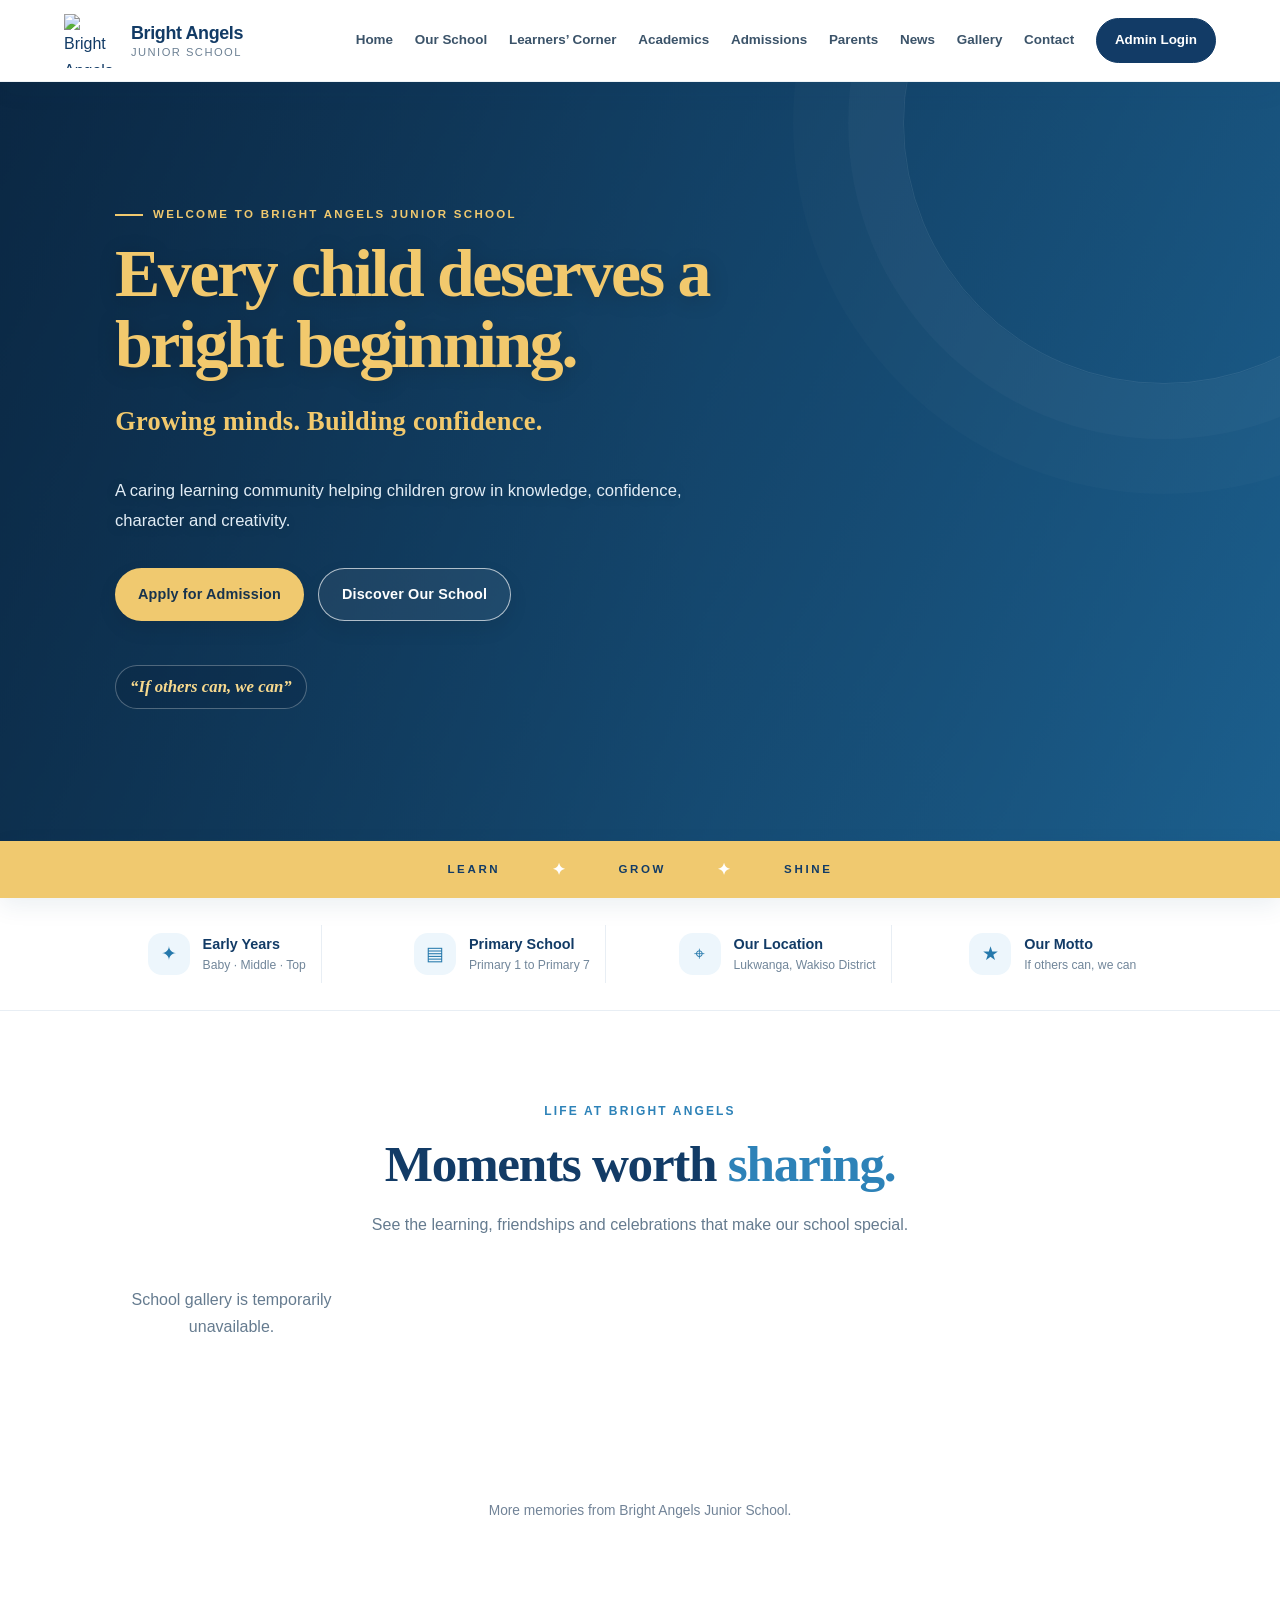
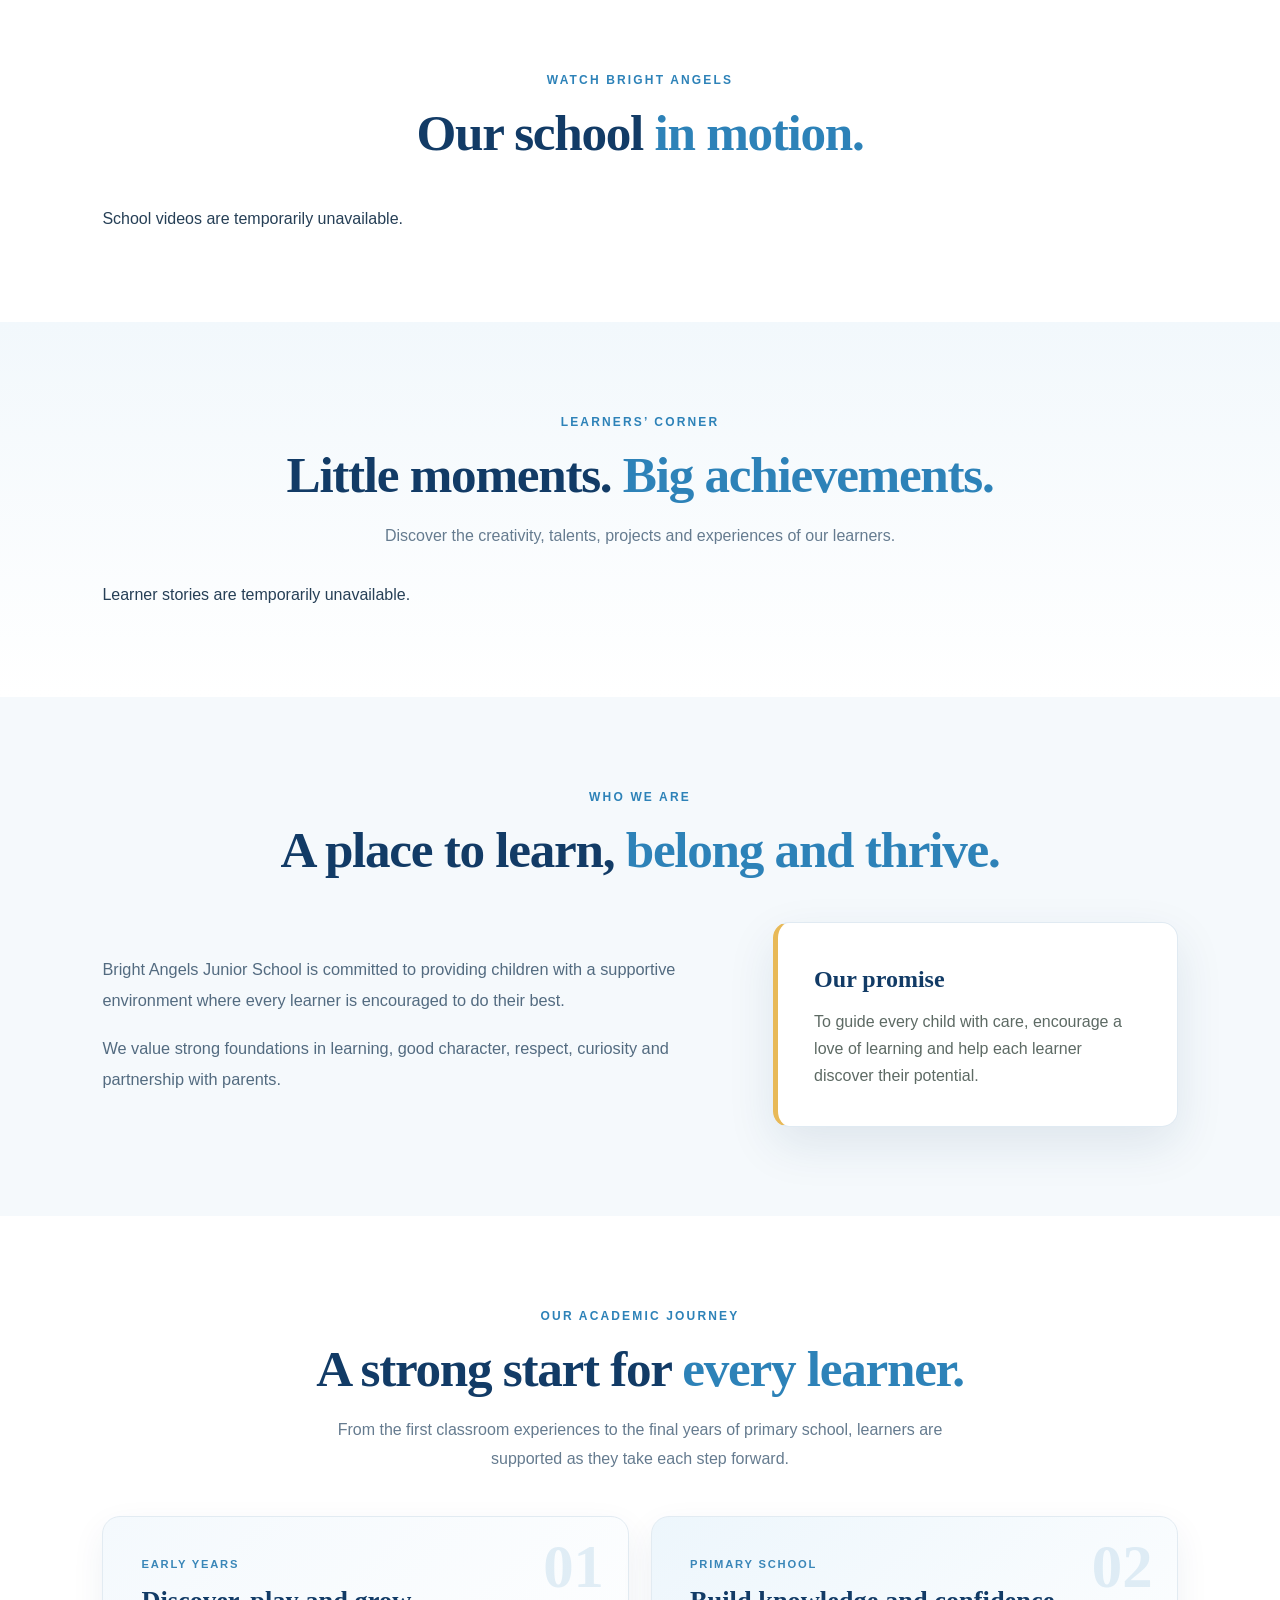
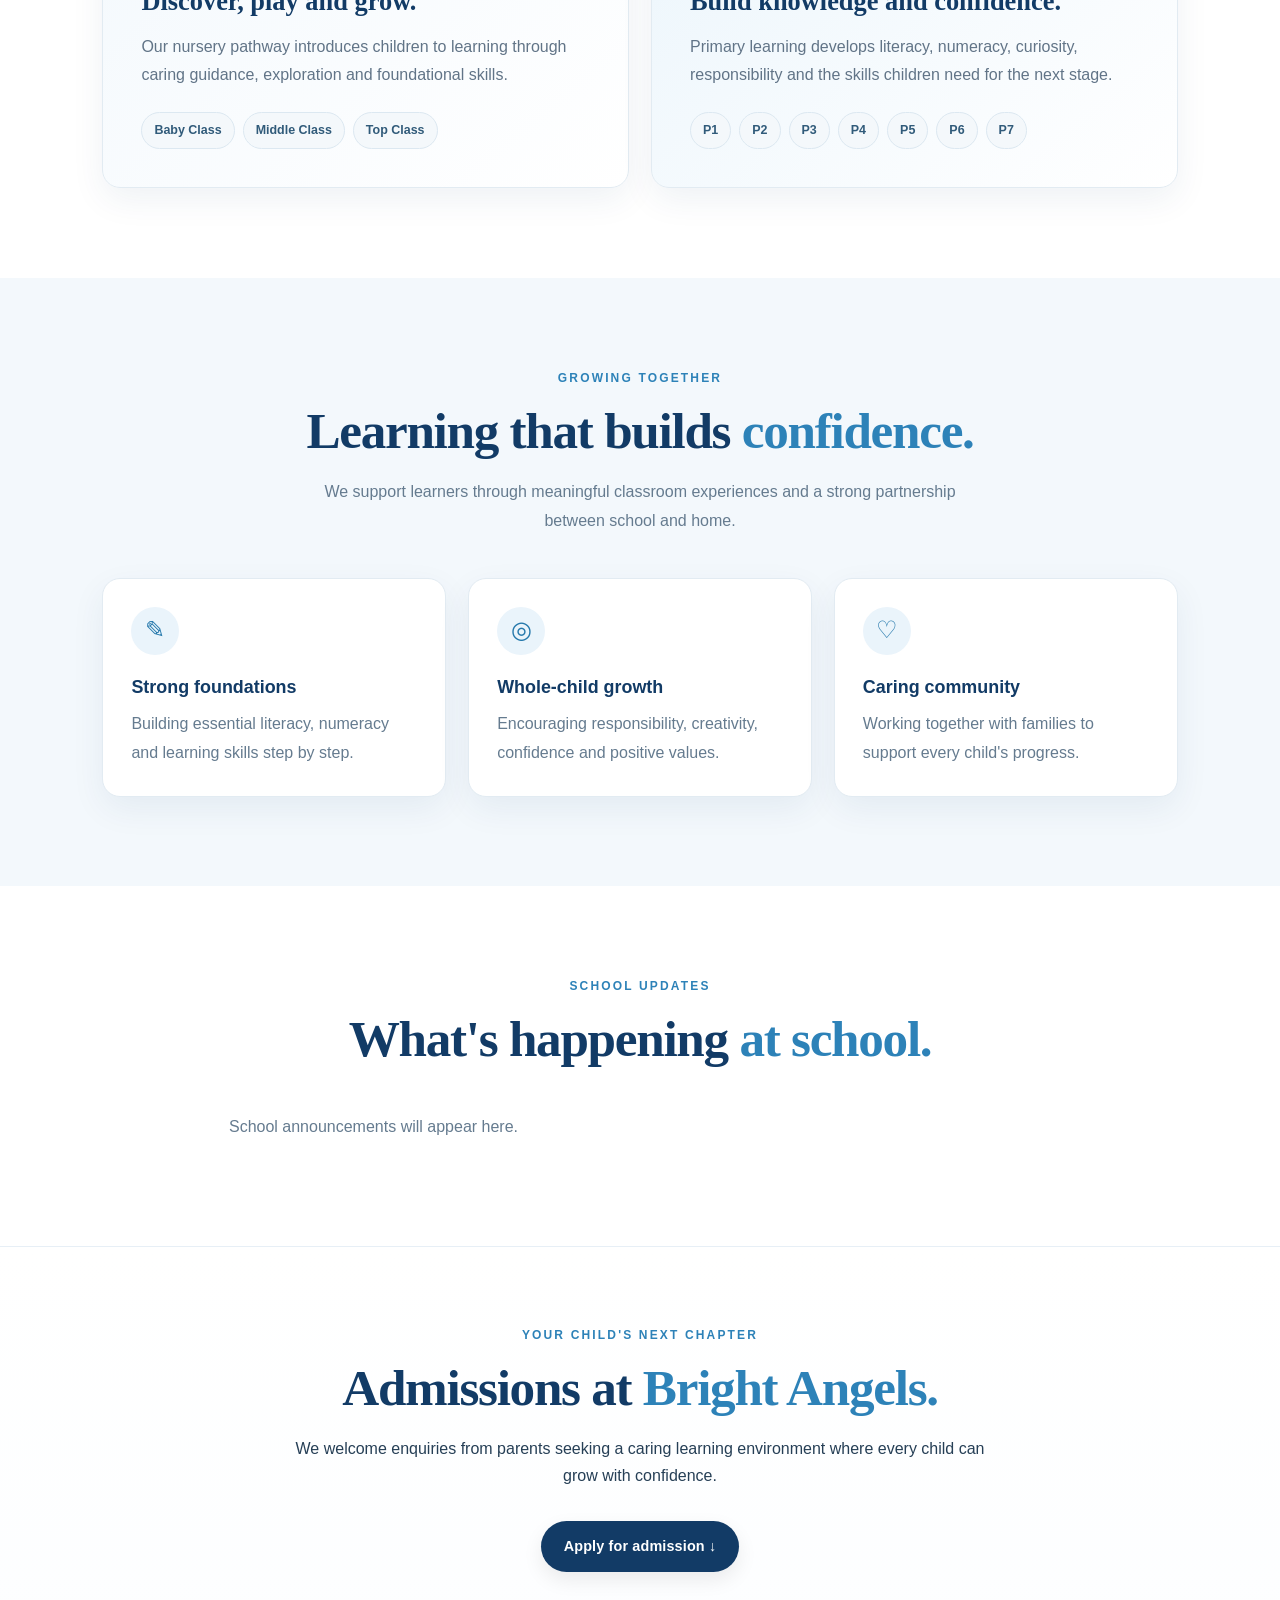
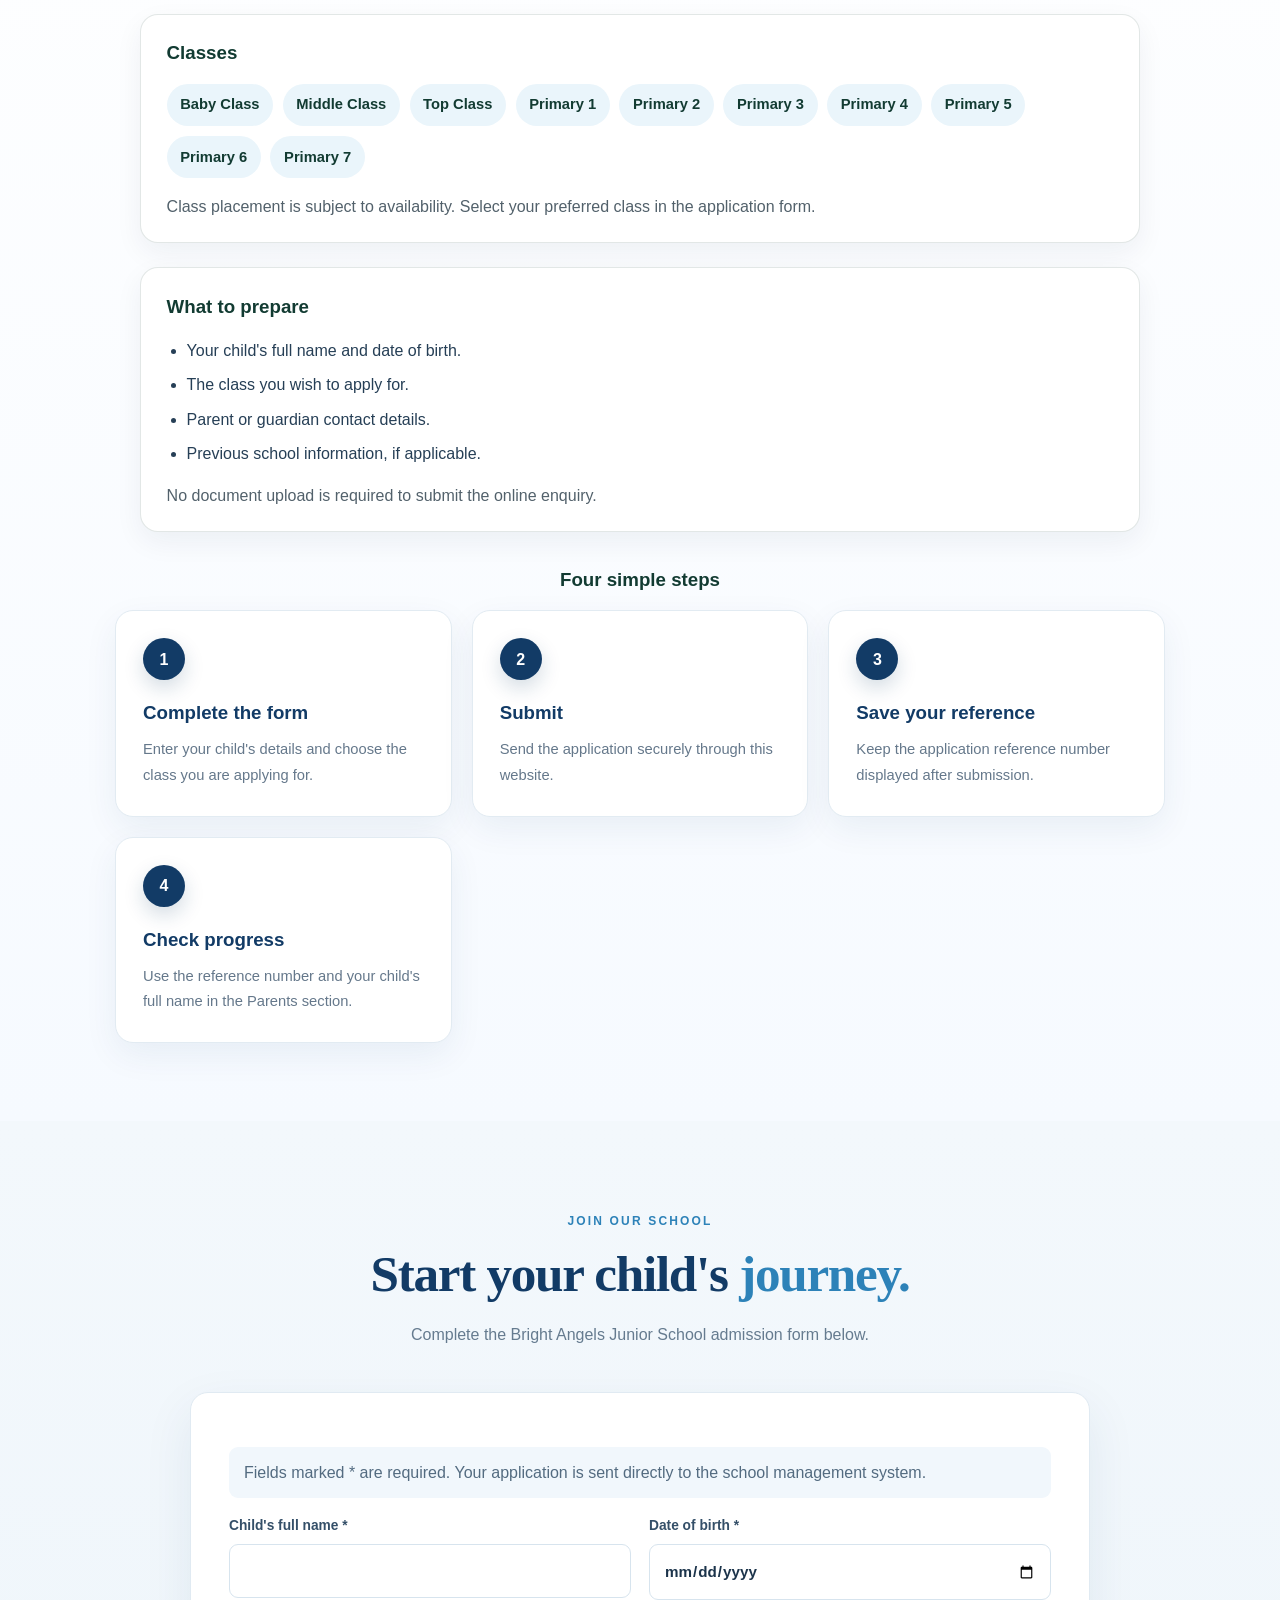
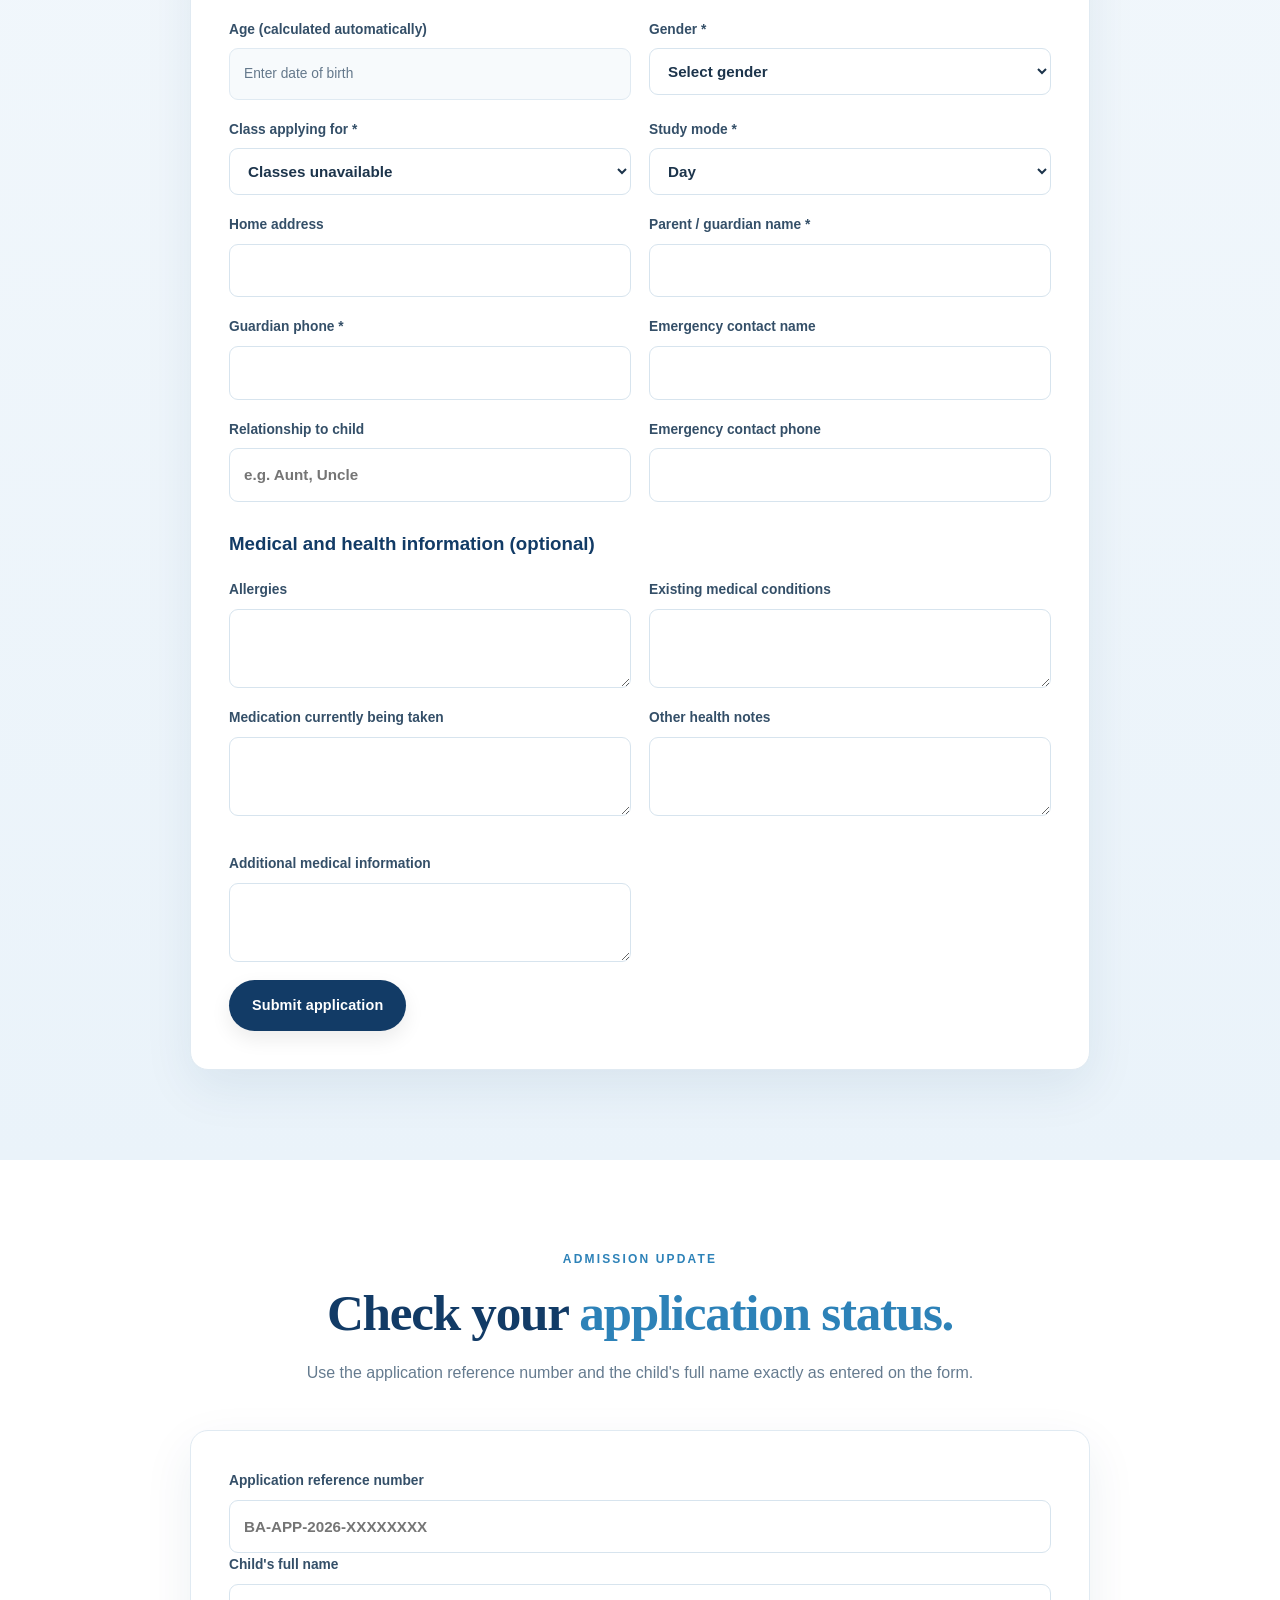
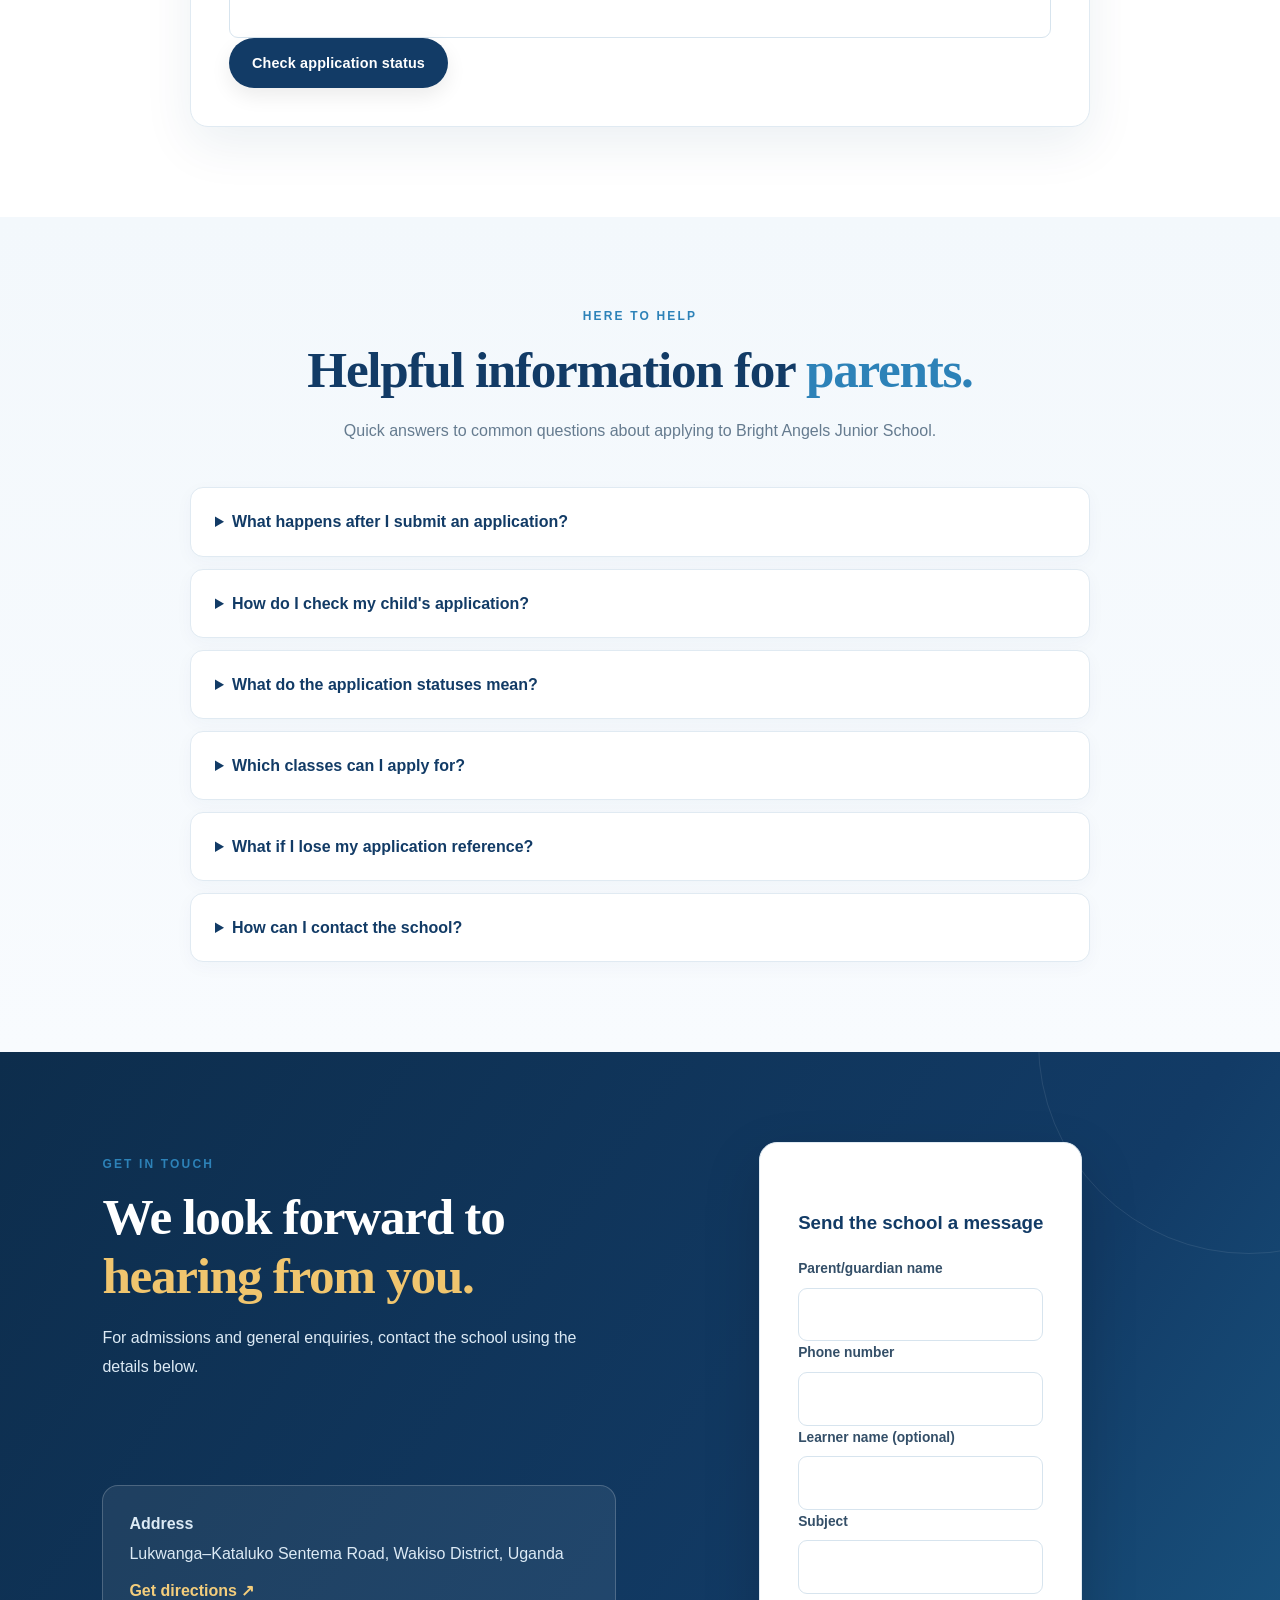
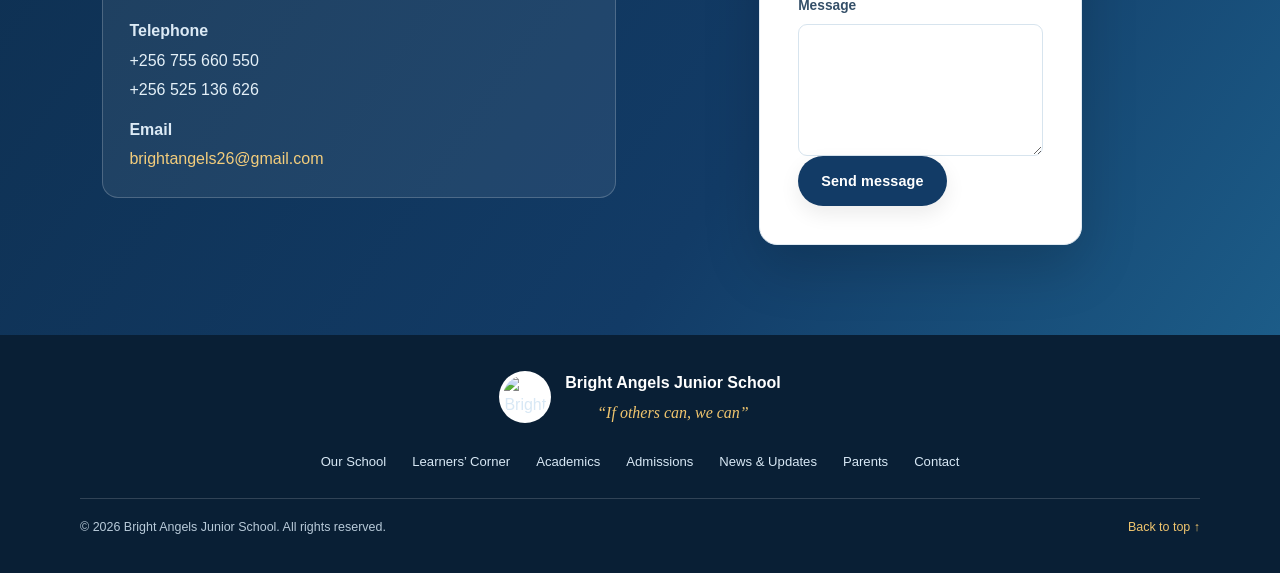
==== commit 7eb97804: "Expand admissions FAQs for parents" ====
--- a/index.html
+++ b/index.html
@@ -175,9 +175,12 @@
     <section class="section parent-help-section">
       <div class="section-heading"><p class="eyebrow">HERE TO HELP</p><h2>Helpful information for <span>parents.</span></h2><p>Quick answers to common questions about applying to Bright Angels Junior School.</p></div>
       <div class="faq-list">
+        <details><summary>What happens after I submit an application?</summary><p>Keep the application reference number shown after submission. The school will review the information and update the application status.</p></details>
+        <details><summary>How do I check my child's application?</summary><p>Open the Parents section, enter the application reference number and the child's full name exactly as entered on the application form, then select Check application status.</p></details>
+        <details><summary>What do the application statuses mean?</summary><p>Pending means the application is awaiting review. Under Review means the school is assessing the application. Approved means the application has been accepted. Rejected means the application has not been accepted.</p></details>
         <details><summary>Which classes can I apply for?</summary><p>Applications are available for Baby Class, Middle Class, Top Class and Primary 1 to Primary 7, subject to the classes currently open for applications.</p></details>
-        <details><summary>How do I check my child's application?</summary><p>Open the Parents section, enter the application reference number and the child's full name exactly as entered on the application form.</p></details>
-        <details><summary>How can I contact the school?</summary><p>You can call the school or send a message using the contact form on this page.</p></details>
+        <details><summary>What if I lose my application reference?</summary><p>Contact the school using the telephone numbers or email in the Contact section and provide the child's full name and guardian details so the school can guide you.</p></details>
+        <details><summary>How can I contact the school?</summary><p>Call +256 755 660 550 or +256 525 136 626, email brightangels26@gmail.com, or send a message using the contact form on this page.</p></details>
       </div>
     </section>
 
--- a/styles.css
+++ b/styles.css
@@ -656,3 +656,16 @@
 #adminStoriesList .announcement-item{margin:0}
 @media(max-width:650px){.school-stories-grid{grid-template-columns:1fr}.school-story-card>img{height:215px}.school-story-copy{padding:19px}}
 @media(prefers-reduced-motion:reduce){.school-story-card{transition:none}}
+
+
+/* Admissions information panel */
+.admissions-cta{display:inline-flex;margin-top:1rem;text-decoration:none}
+.admissions-class-list,.admissions-guidance{max-width:1000px;margin:1.5rem auto;padding:1.4rem 1.6rem;border:1px solid rgba(18,59,50,.12);border-radius:18px;background:#fff;box-shadow:0 10px 28px rgba(16,42,67,.06)}
+.admissions-class-list h3,.admissions-guidance h3,.process-title{margin:0 0 .9rem;color:#123b32}
+.class-chips{display:flex;flex-wrap:wrap;gap:.6rem}
+.class-chips span{display:inline-flex;padding:.55rem .85rem;border-radius:999px;background:#eaf5fb;color:#123b32;font-weight:700;font-size:.92rem}
+.admissions-class-list p,.admissions-guidance p{margin:.9rem 0 0;color:#52616b}
+.admissions-guidance ul{margin:.2rem 0 0;padding-left:1.25rem;display:grid;gap:.45rem}
+.admissions-process{max-width:1100px;margin:2rem auto 0}
+.process-title{text-align:center}
+@media(max-width:640px){.admissions-class-list,.admissions-guidance{padding:1.1rem}.class-chips span{font-size:.85rem}}
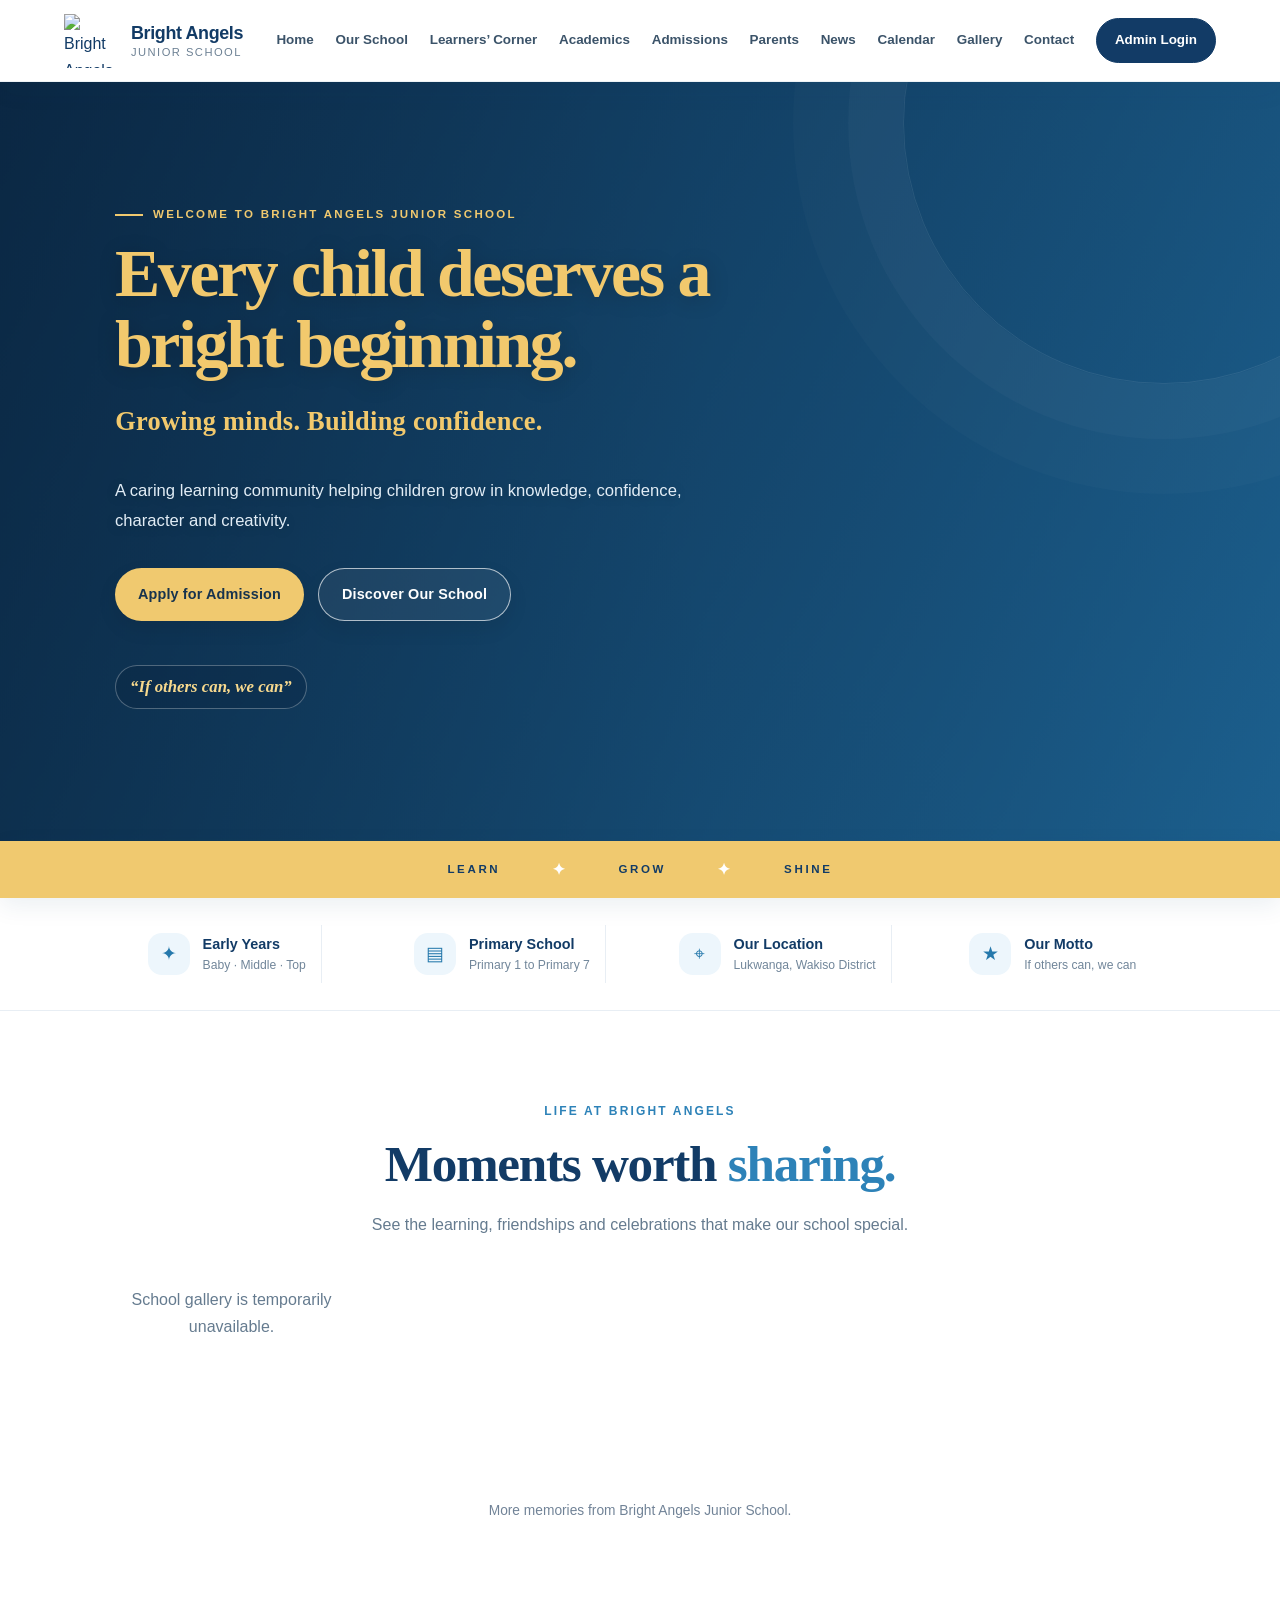
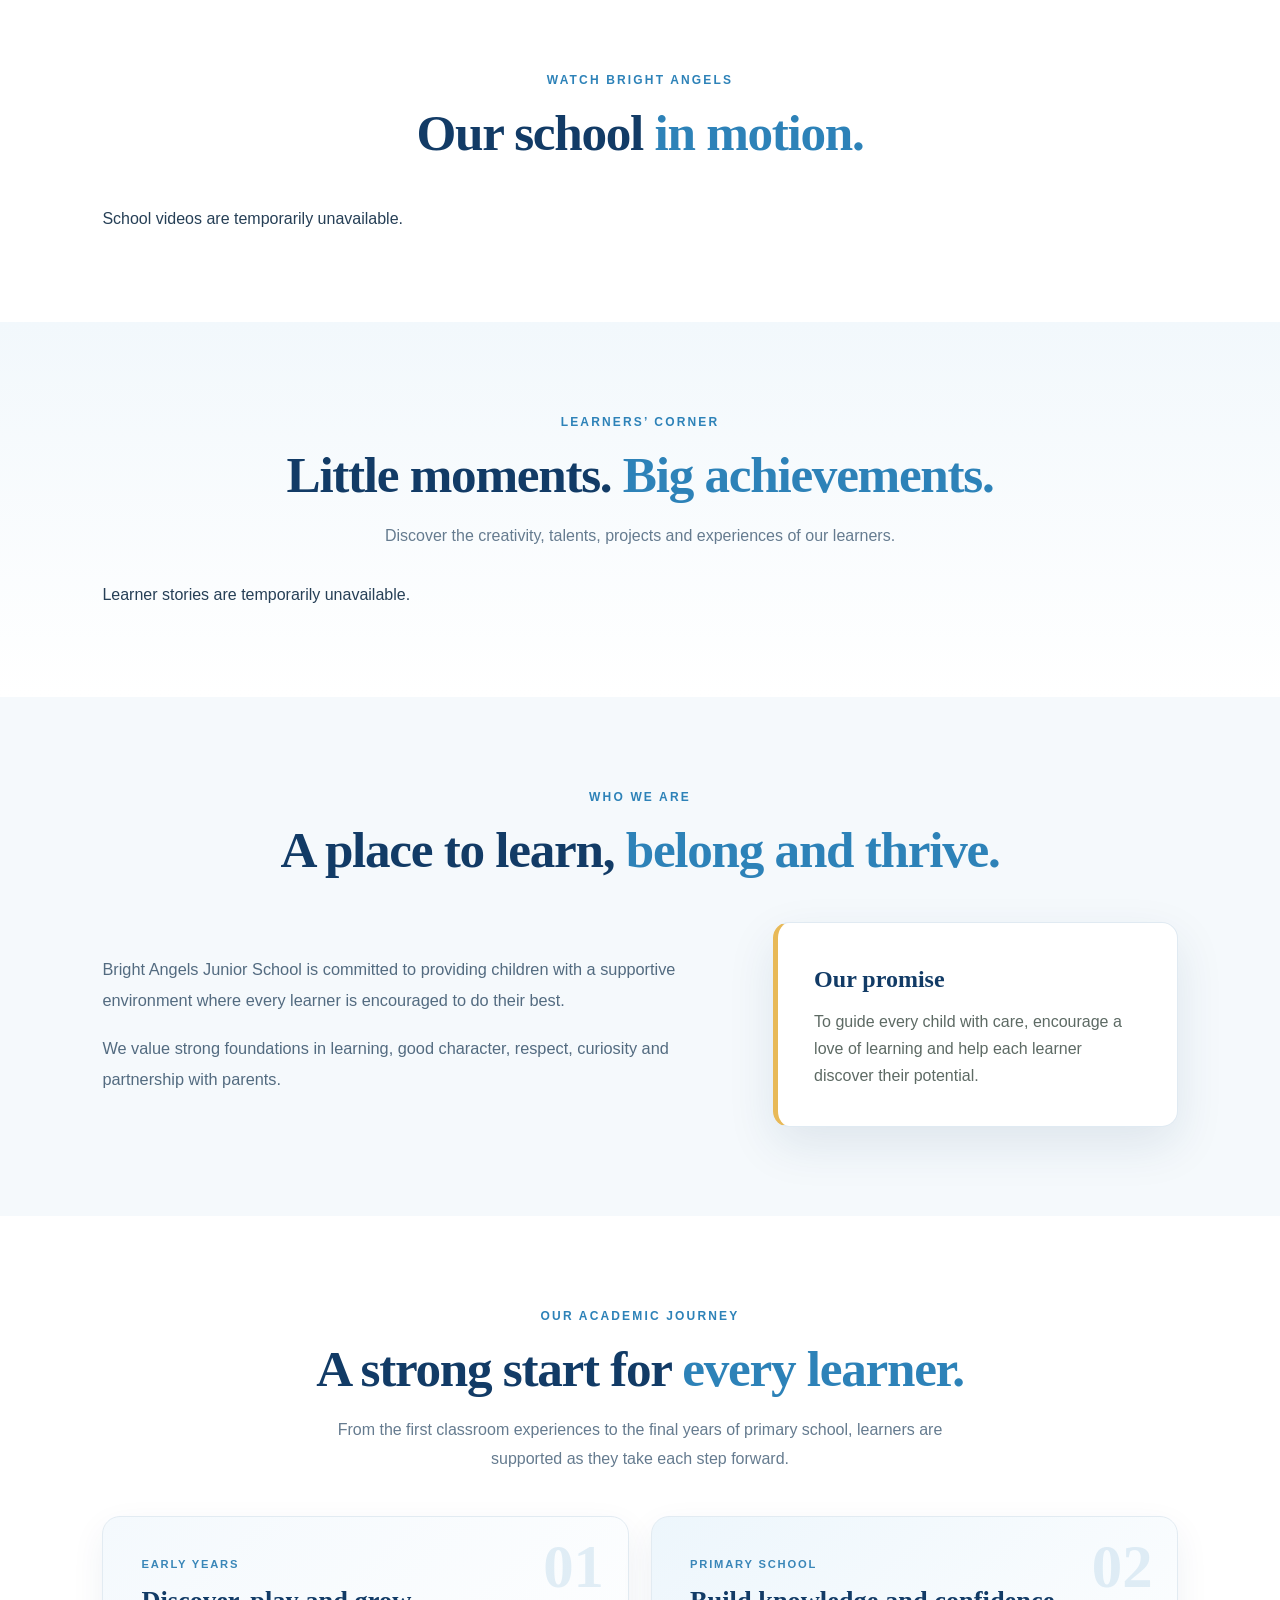
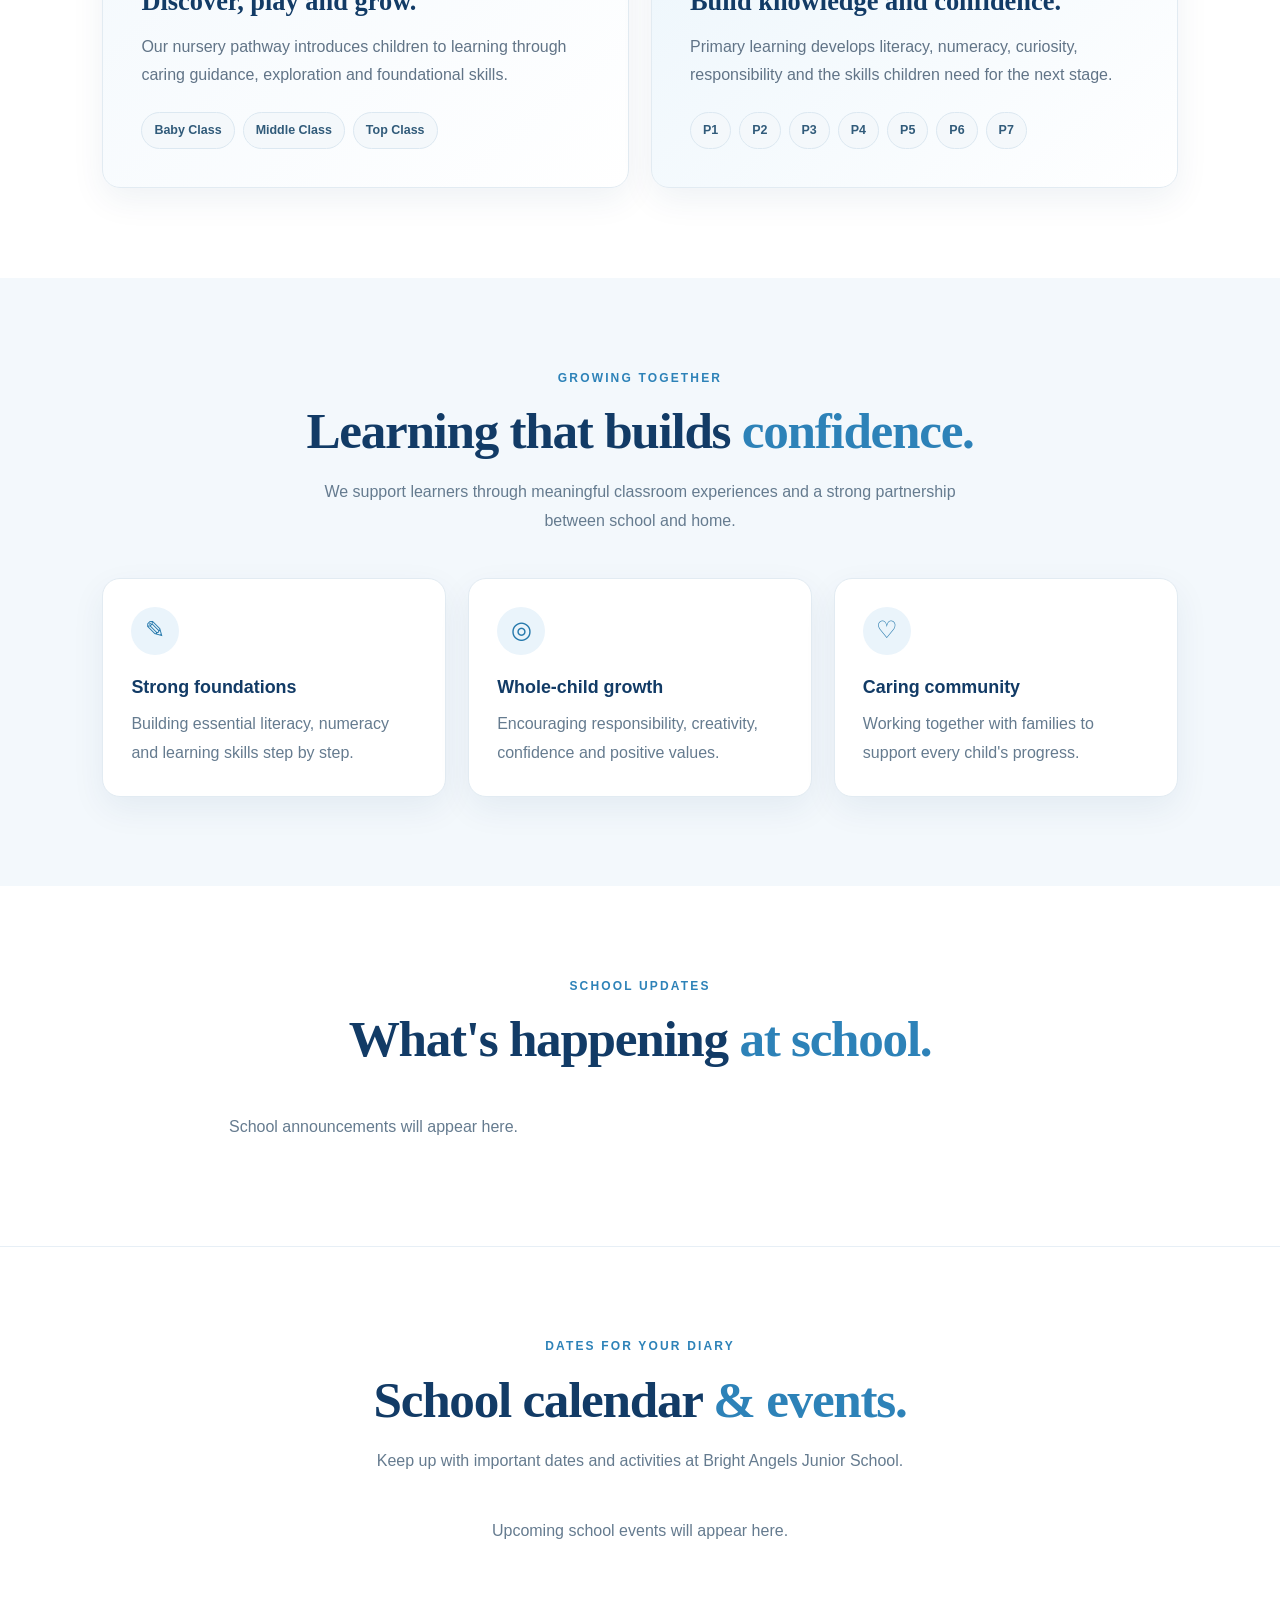
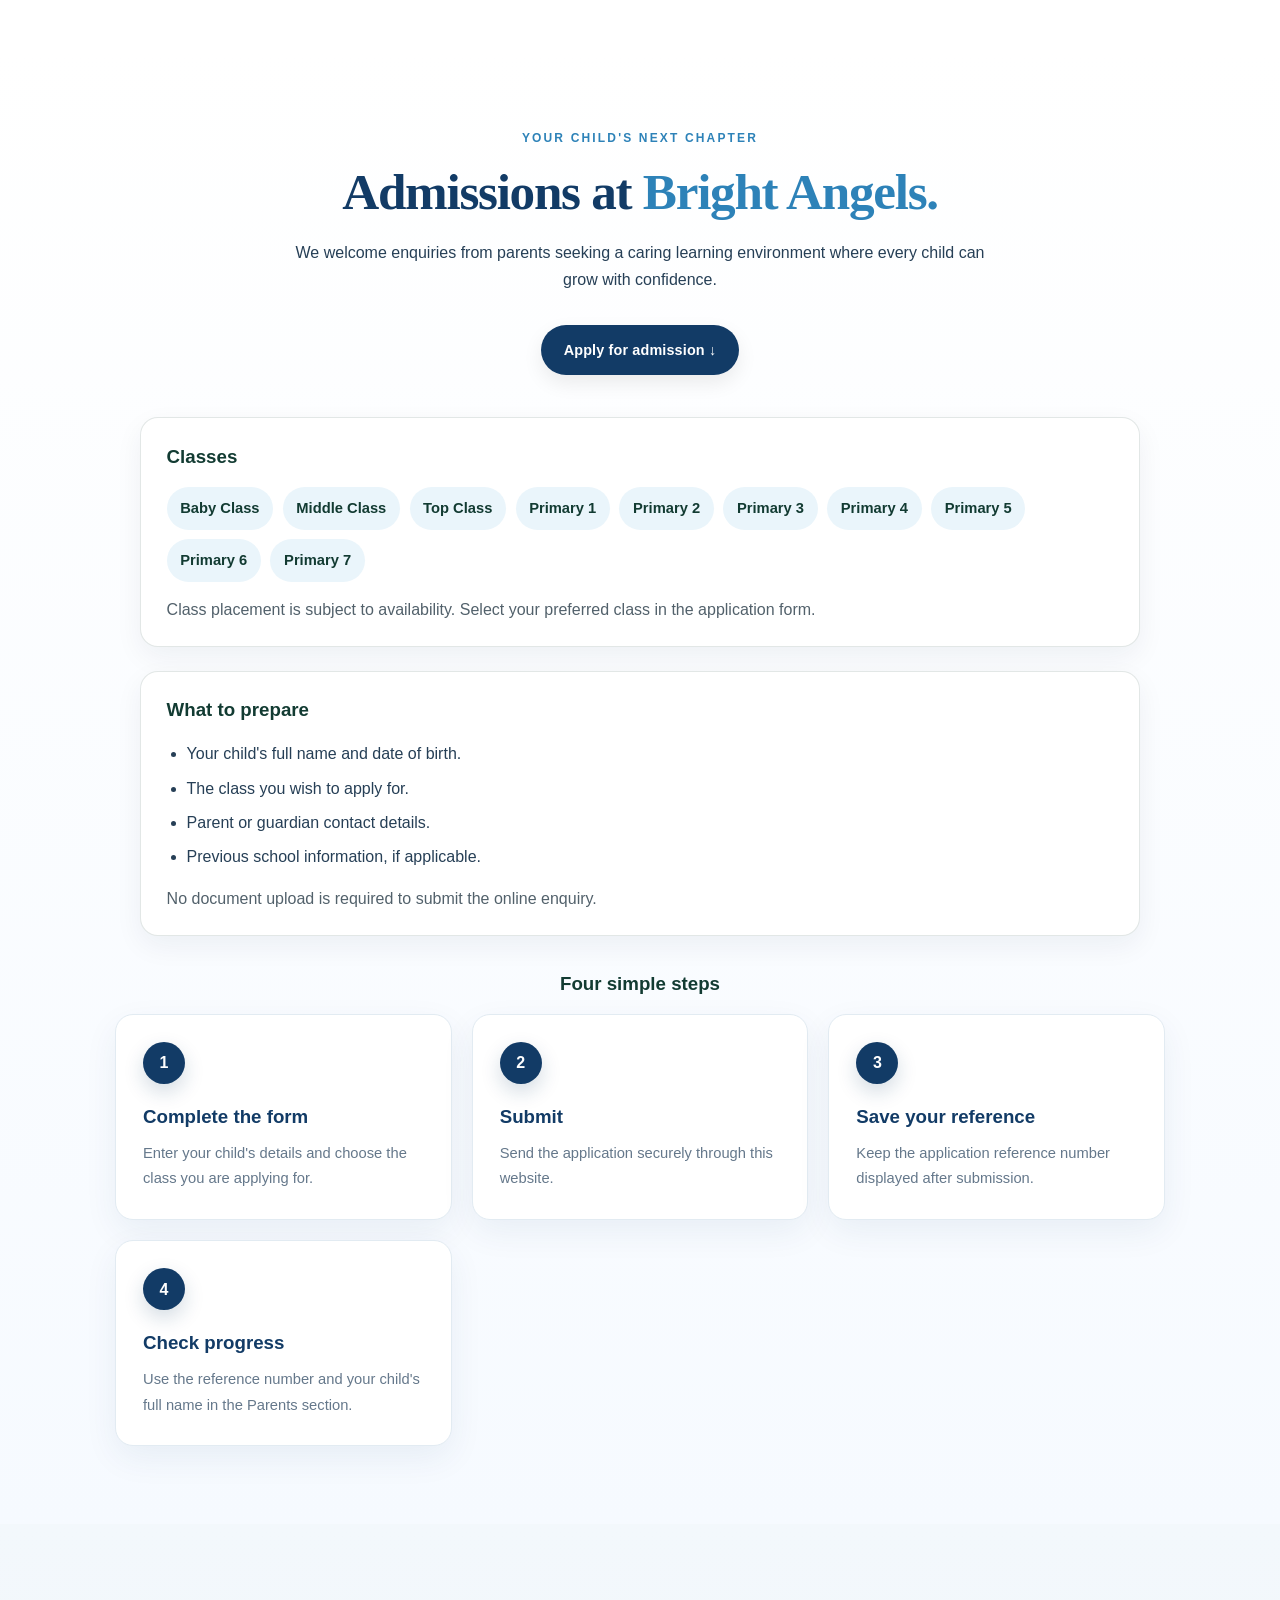
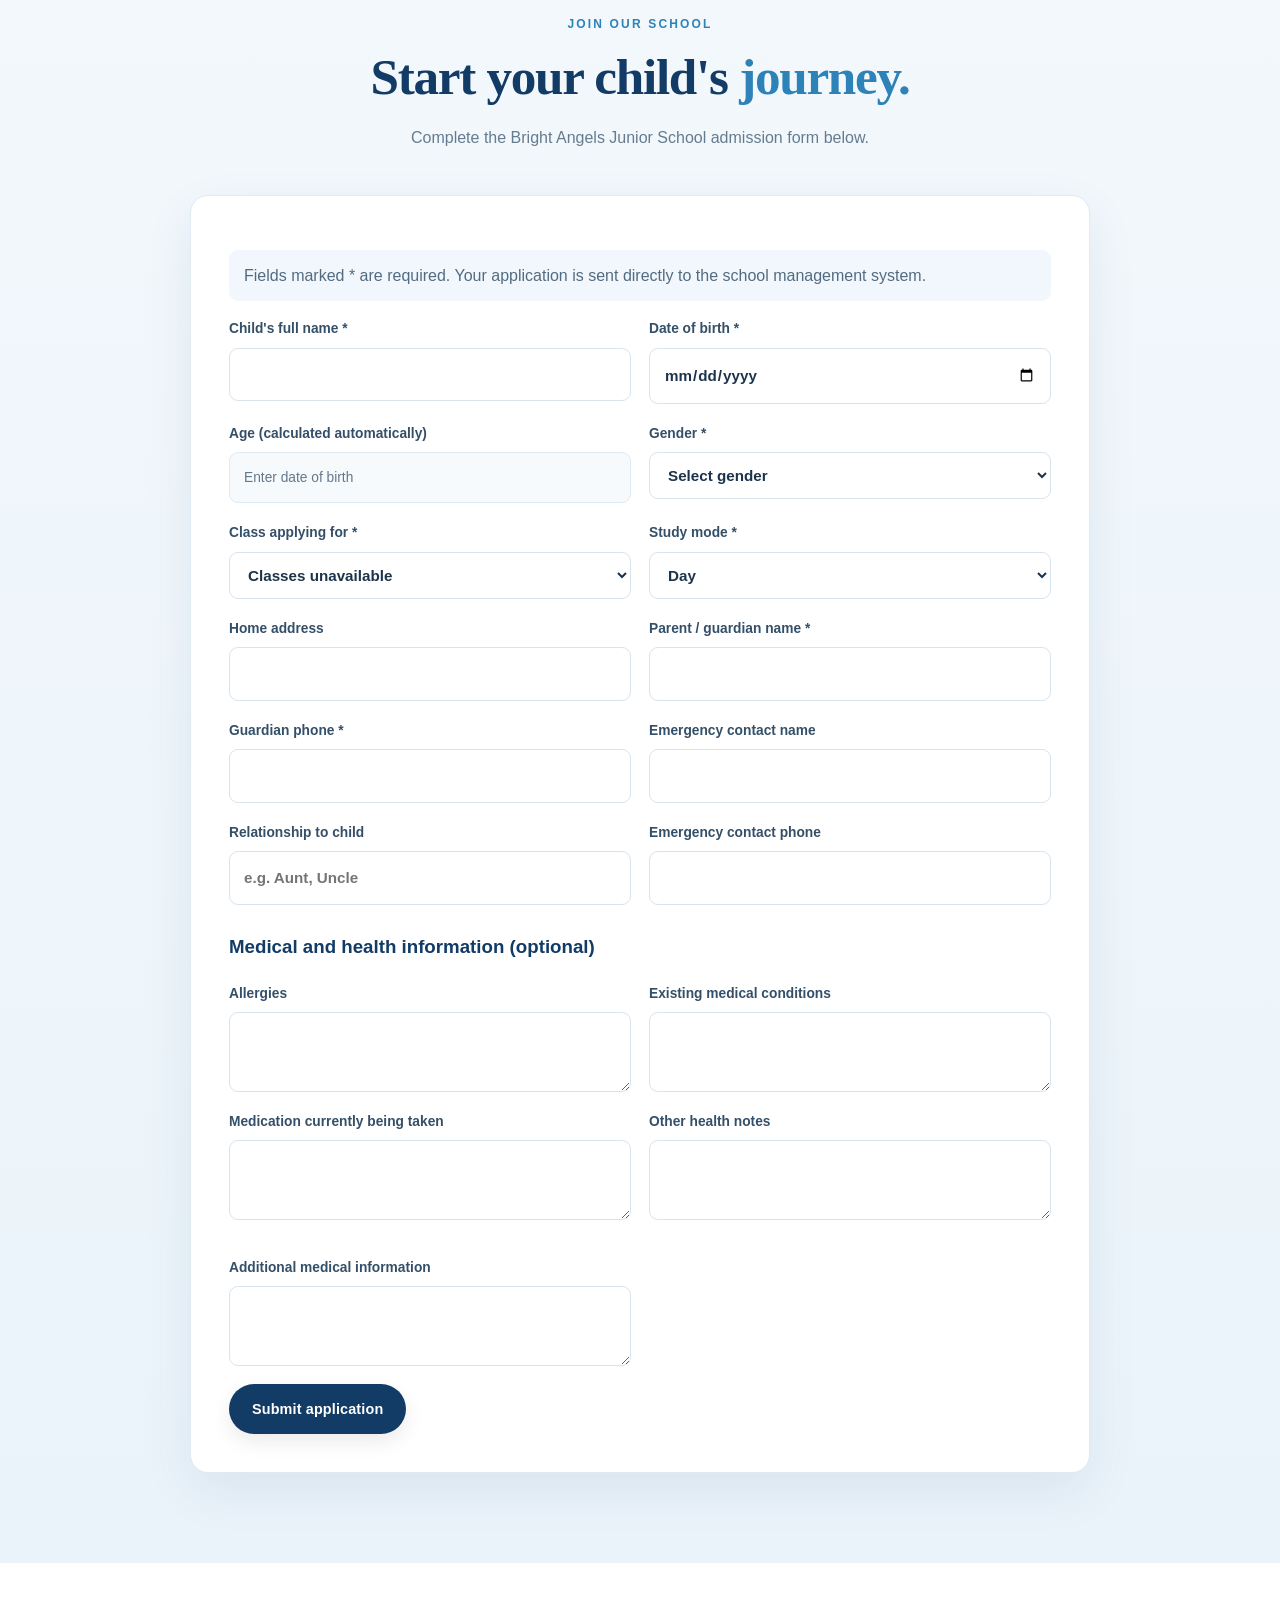
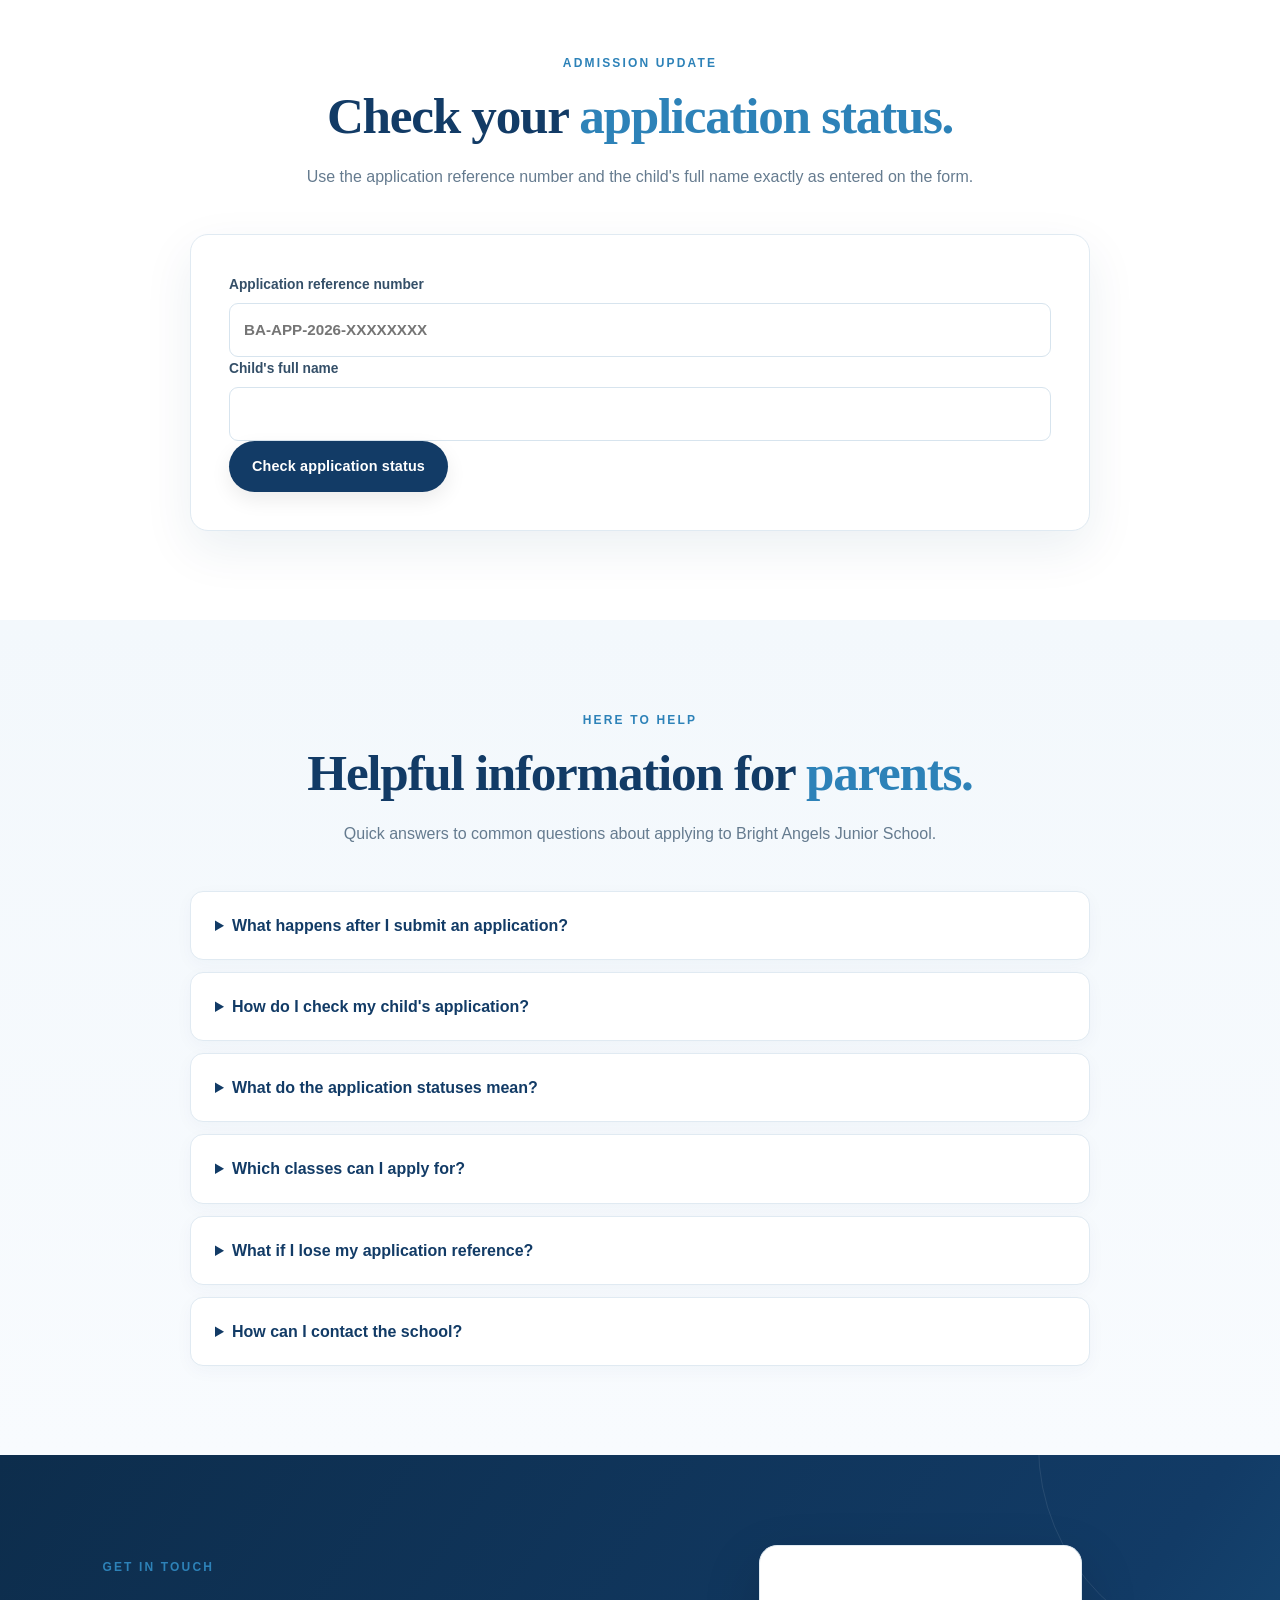
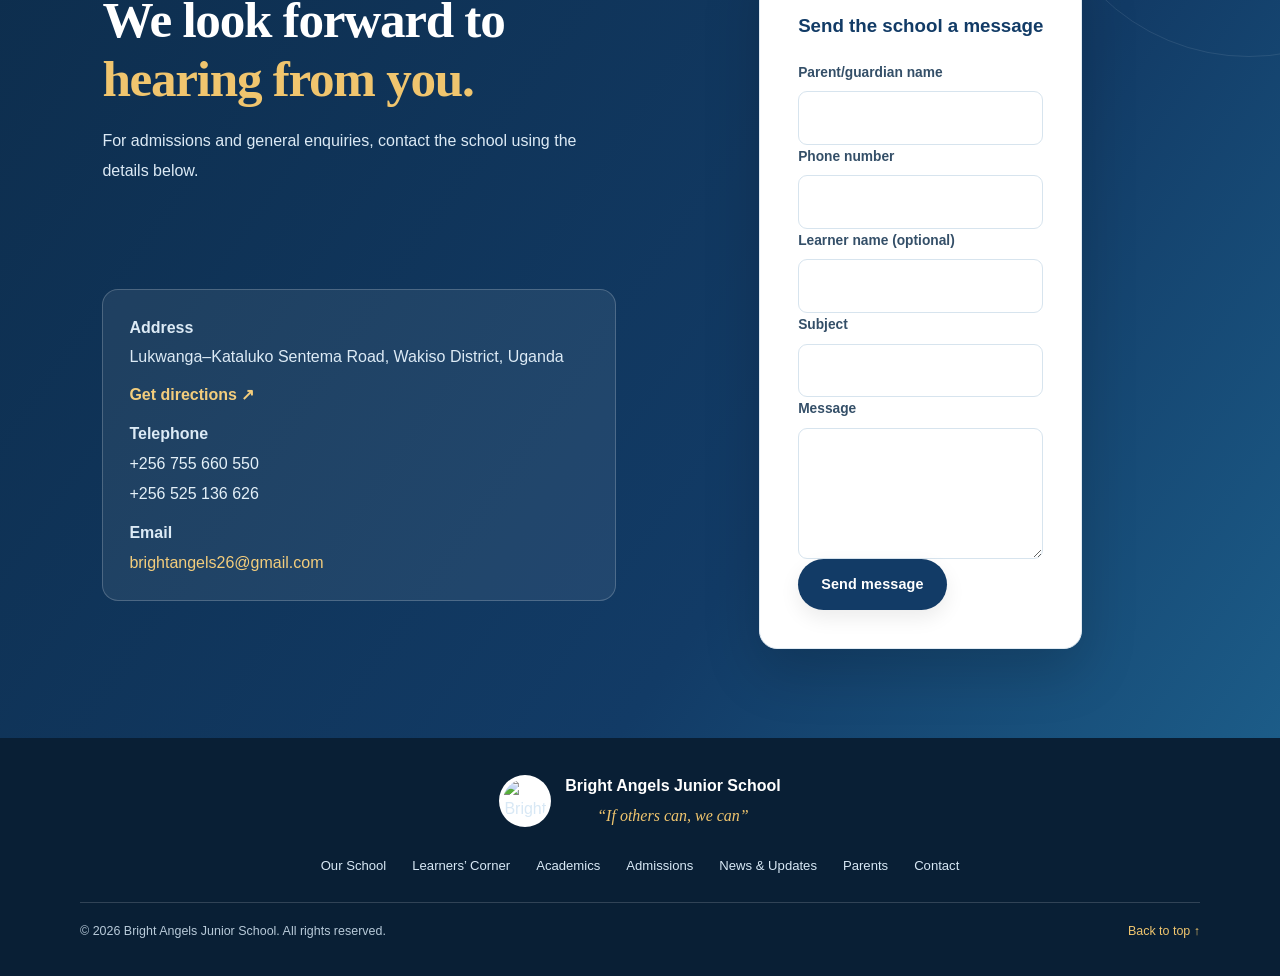
==== commit 8f2e2f90: "Add public school calendar section" ====
--- a/index.html
+++ b/index.html
@@ -24,7 +24,7 @@
     <button class="menu-toggle" id="menuToggle" aria-label="Open navigation" aria-expanded="false">☰</button>
     <nav id="mainNav" aria-label="Main navigation">
       <a href="#home">Home</a><a href="#about">Our School</a><a href="#learners-corner">Learners’ Corner</a><a href="#programmes">Academics</a>
-      <a href="#admissions">Admissions</a><a href="#application-status">Parents</a><a href="#news">News</a><a href="#gallery">Gallery</a><a href="#contact">Contact</a>
+      <a href="#admissions">Admissions</a><a href="#application-status">Parents</a><a href="#news">News</a><a href="#school-calendar">Calendar</a><a href="#gallery">Gallery</a><a href="#contact">Contact</a>
       <a class="nav-admin" href="/admin.html">Admin Login</a>
     </nav>
   </header>
@@ -83,6 +83,17 @@
     <section class="section news-section" id="news">
       <div class="section-heading"><p class="eyebrow">SCHOOL UPDATES</p><h2>What's happening <span>at school.</span></h2></div>
       <div id="publicAnnouncements" class="announcement-list"><p class="muted">School announcements will appear here.</p></div>
+    </section>
+
+    <section class="section school-events-section" id="school-calendar">
+      <div class="section-heading">
+        <p class="eyebrow">DATES FOR YOUR DIARY</p>
+        <h2>School calendar <span>& events.</span></h2>
+        <p>Keep up with important dates and activities at Bright Angels Junior School.</p>
+      </div>
+      <div id="publicEvents" class="public-events-grid" aria-live="polite">
+        <p class="muted">Upcoming school events will appear here.</p>
+      </div>
     </section>
 
     
--- a/styles.css
+++ b/styles.css
@@ -669,3 +669,13 @@
 .admissions-process{max-width:1100px;margin:2rem auto 0}
 .process-title{text-align:center}
 @media(max-width:640px){.admissions-class-list,.admissions-guidance{padding:1.1rem}.class-chips span{font-size:.85rem}}
+
+
+/* Clear parent-facing admission status result */
+.admission-status-result{display:flex;flex-direction:column;align-items:flex-start;gap:.65rem;margin-top:1rem;padding:1rem;border-radius:14px;background:#f0f7fb;color:#263b48;line-height:1.5}
+.admission-status-badge{display:inline-flex;padding:.4rem .8rem;border-radius:999px;background:#e4edf3;color:#24465b;font-weight:800}
+.admission-status-badge.status-approved{background:#e2f5e9;color:#176638}
+.admission-status-badge.status-under-review{background:#fff3d6;color:#805600}
+.admission-status-badge.status-rejected{background:#fde8e7;color:#9a2823}
+.admission-number{font-weight:800;color:#123b32}
+.admission-status-result.is-error{background:#fff0ef;color:#8f2924}
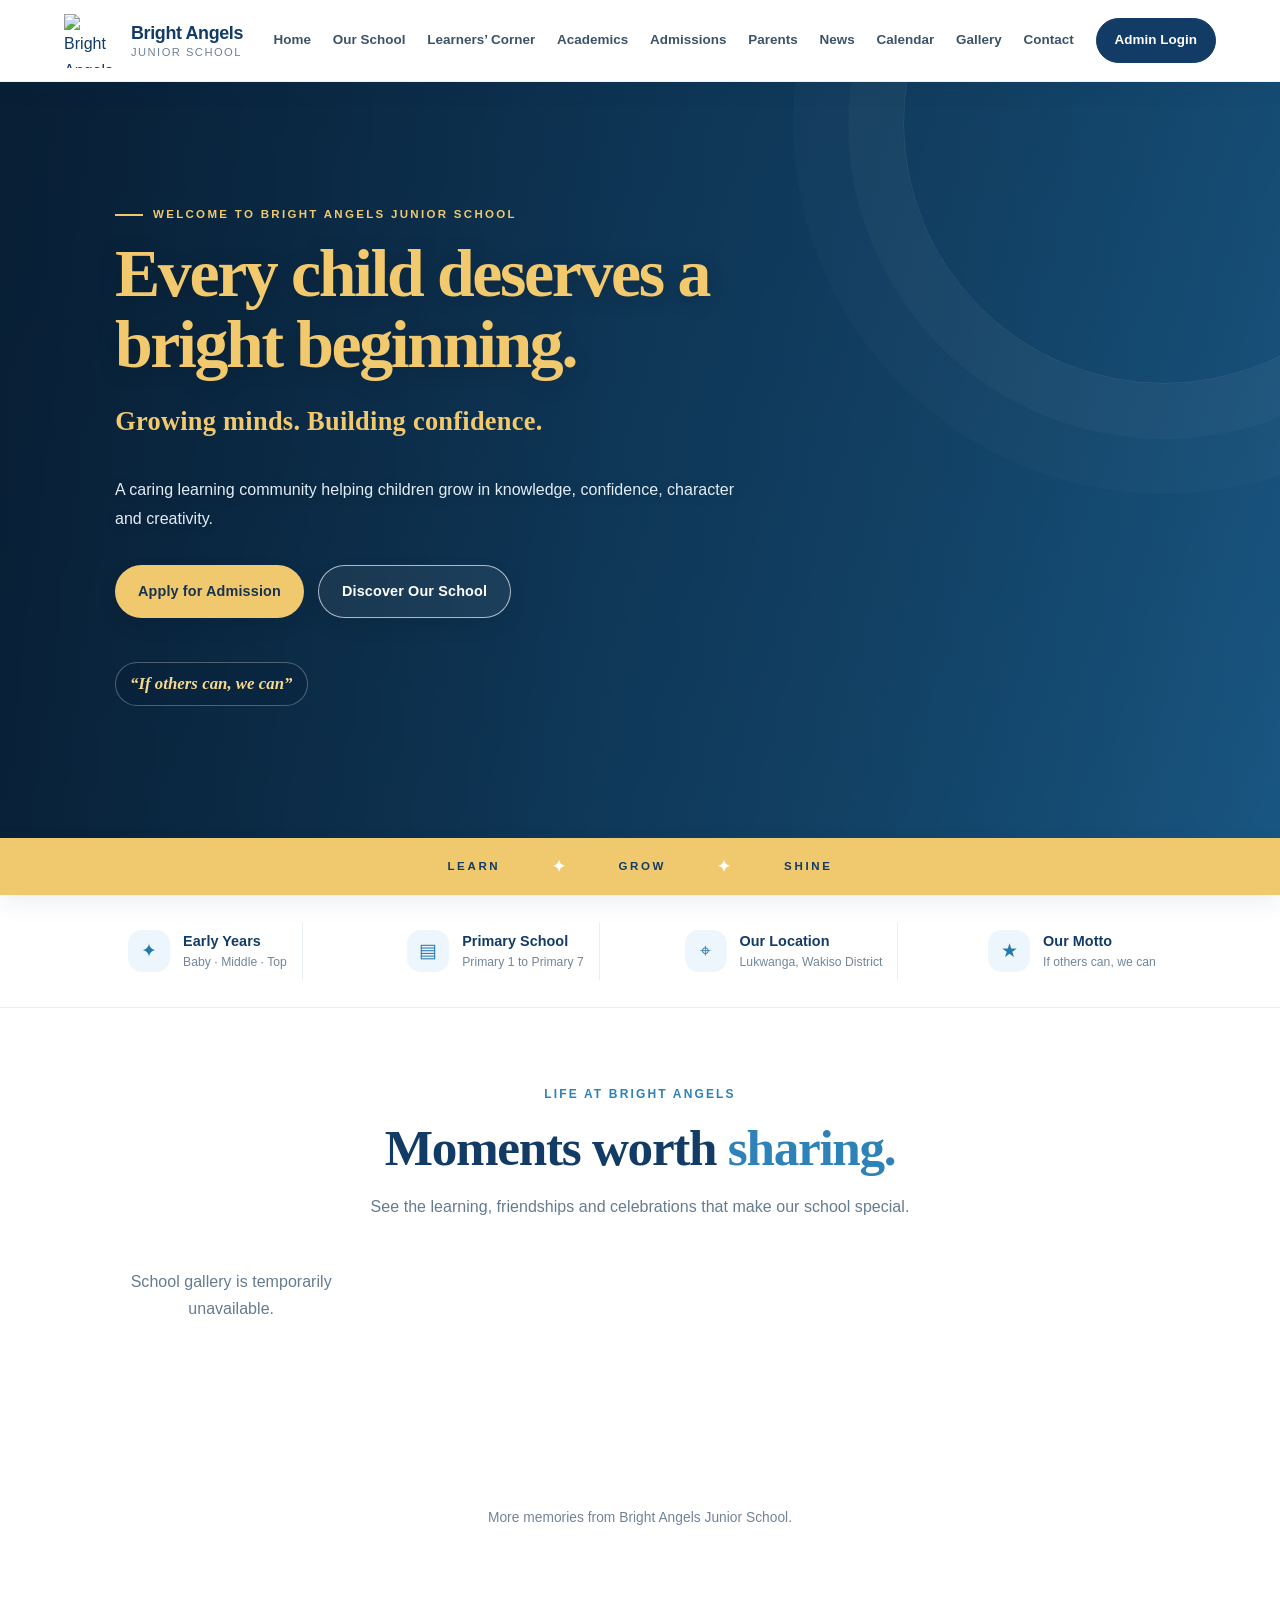
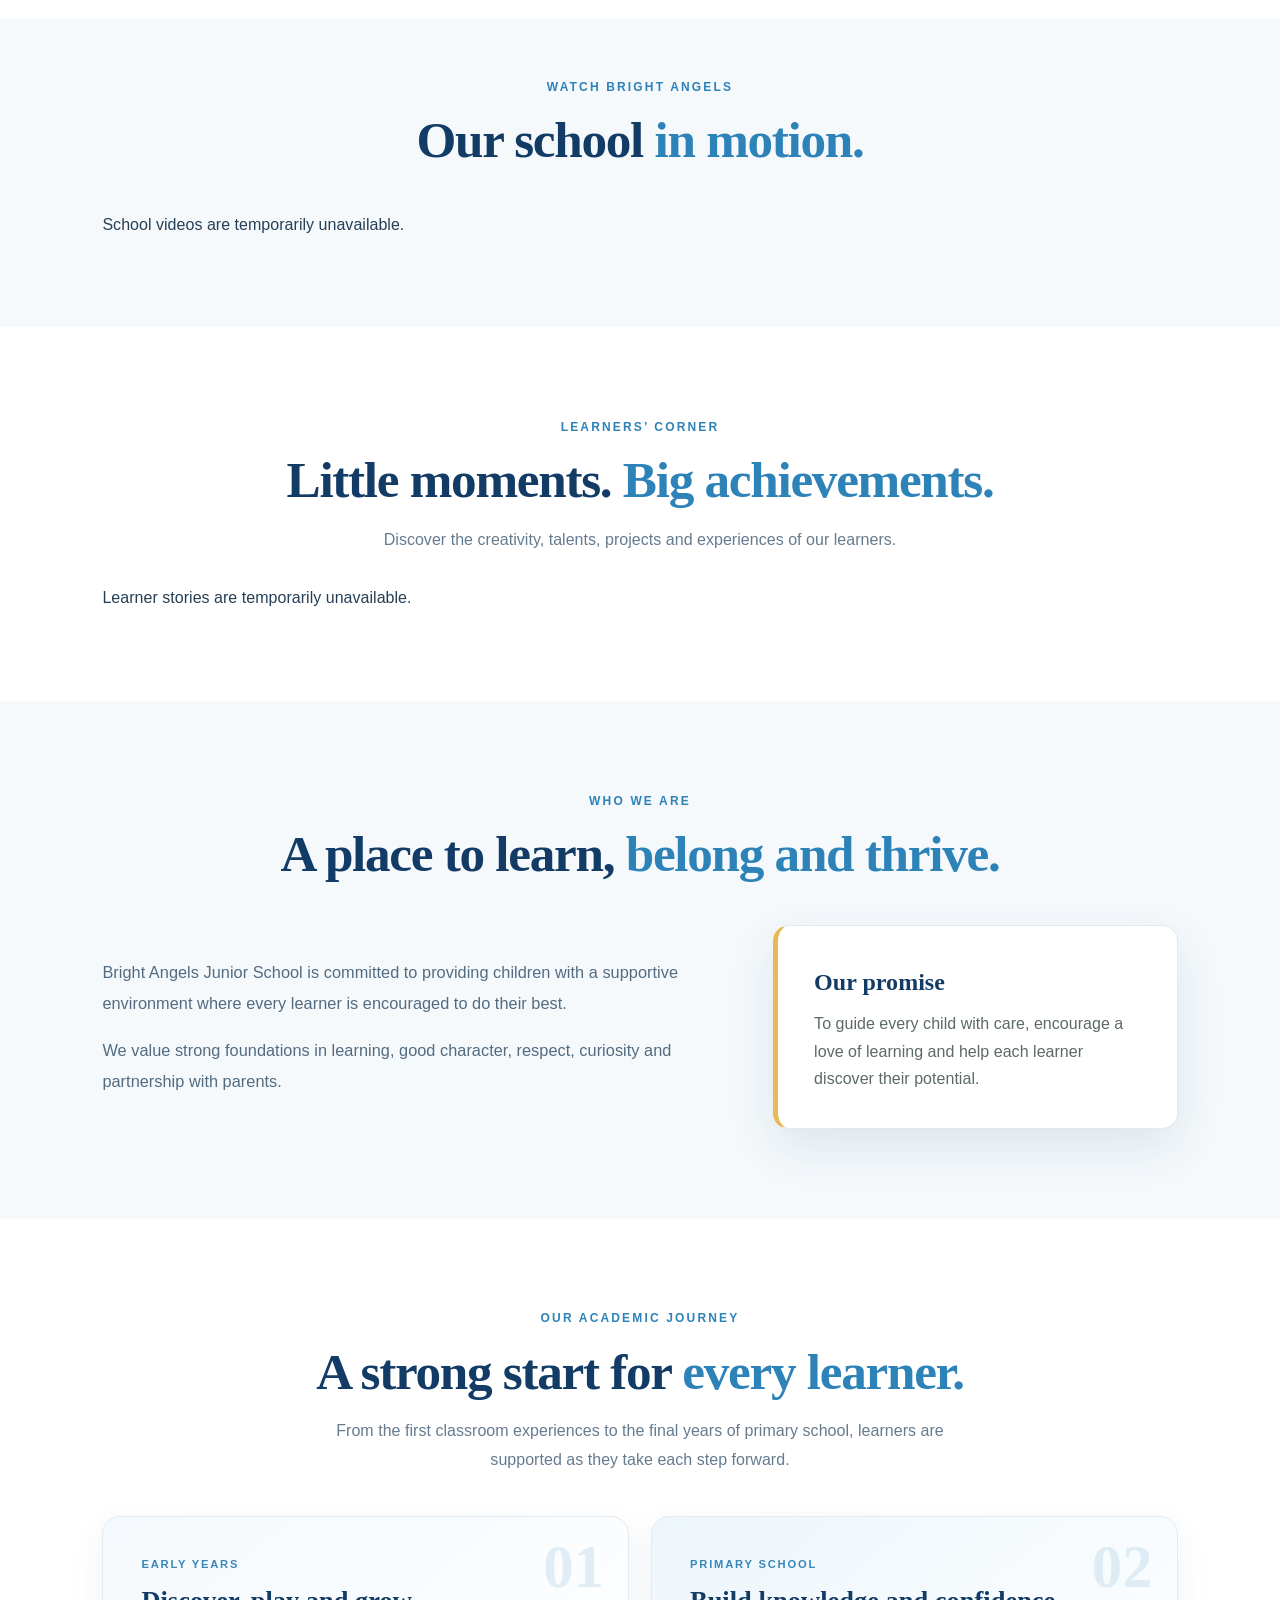
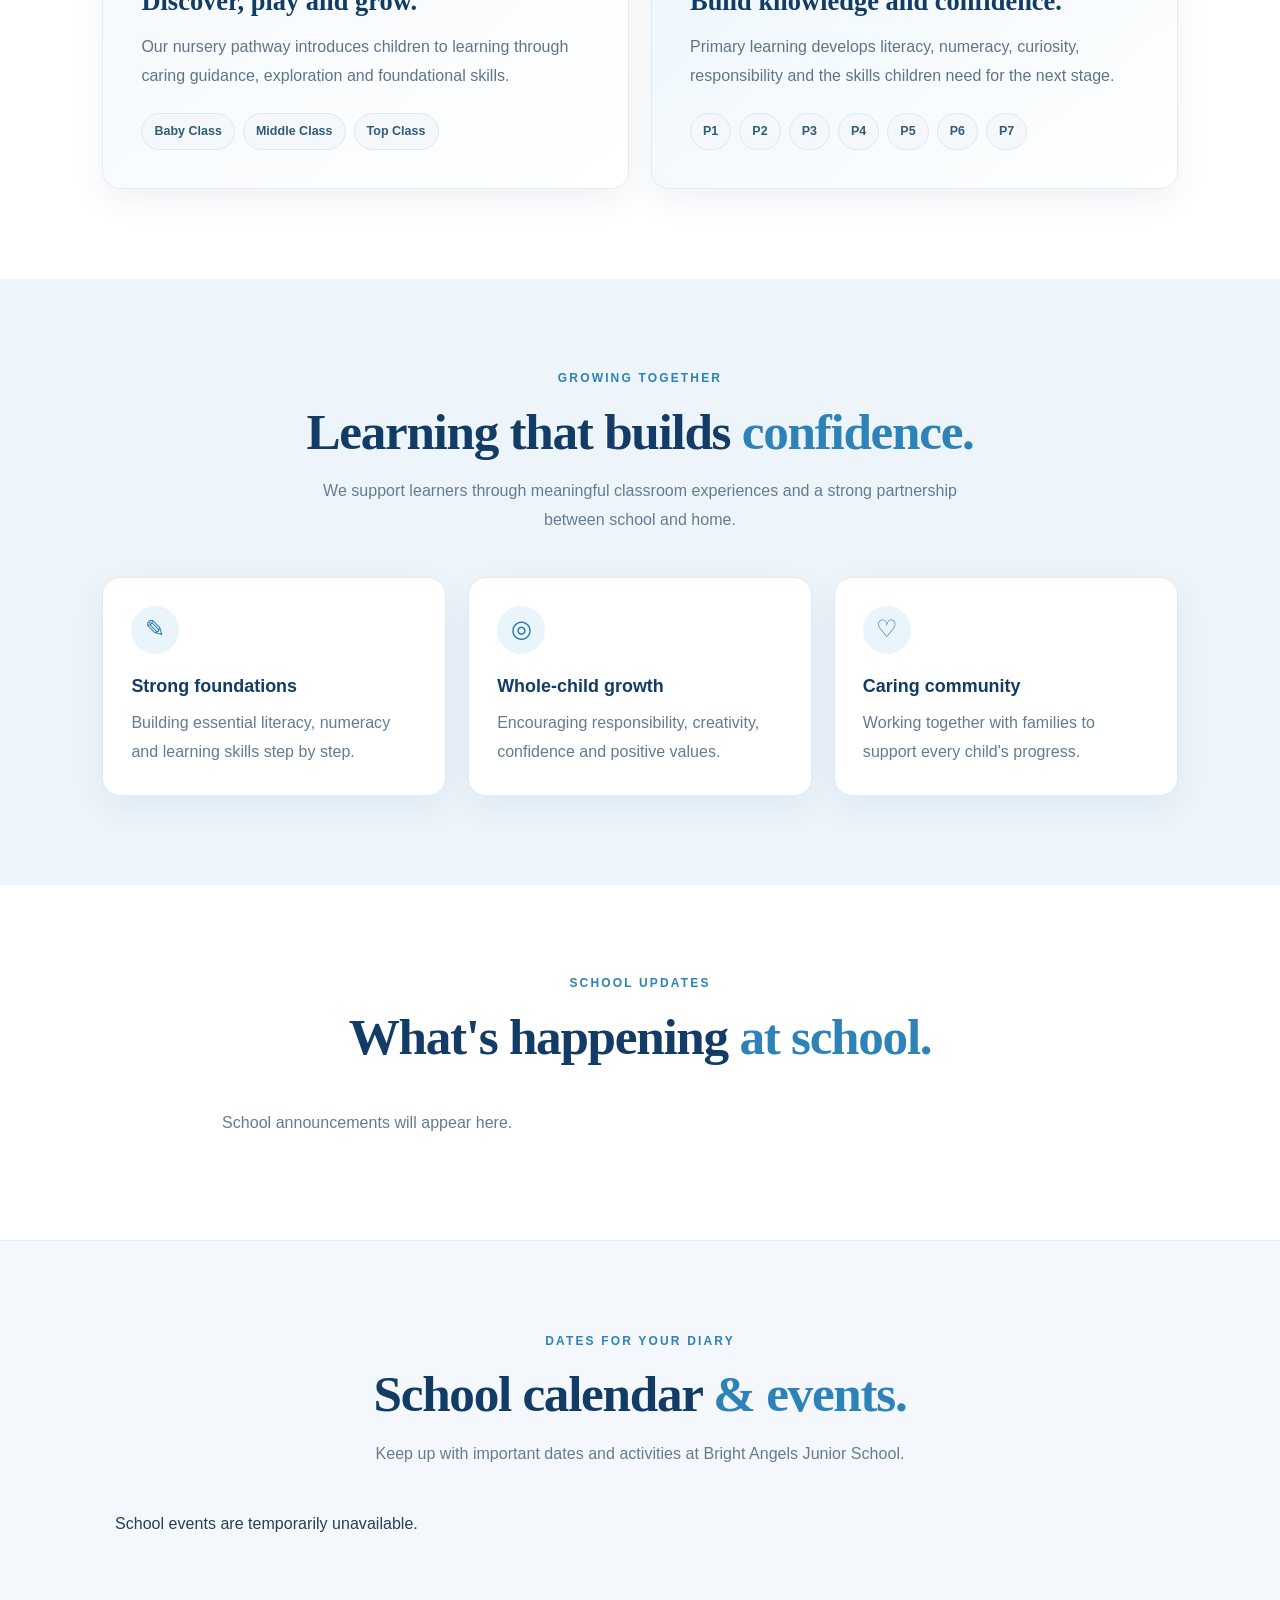
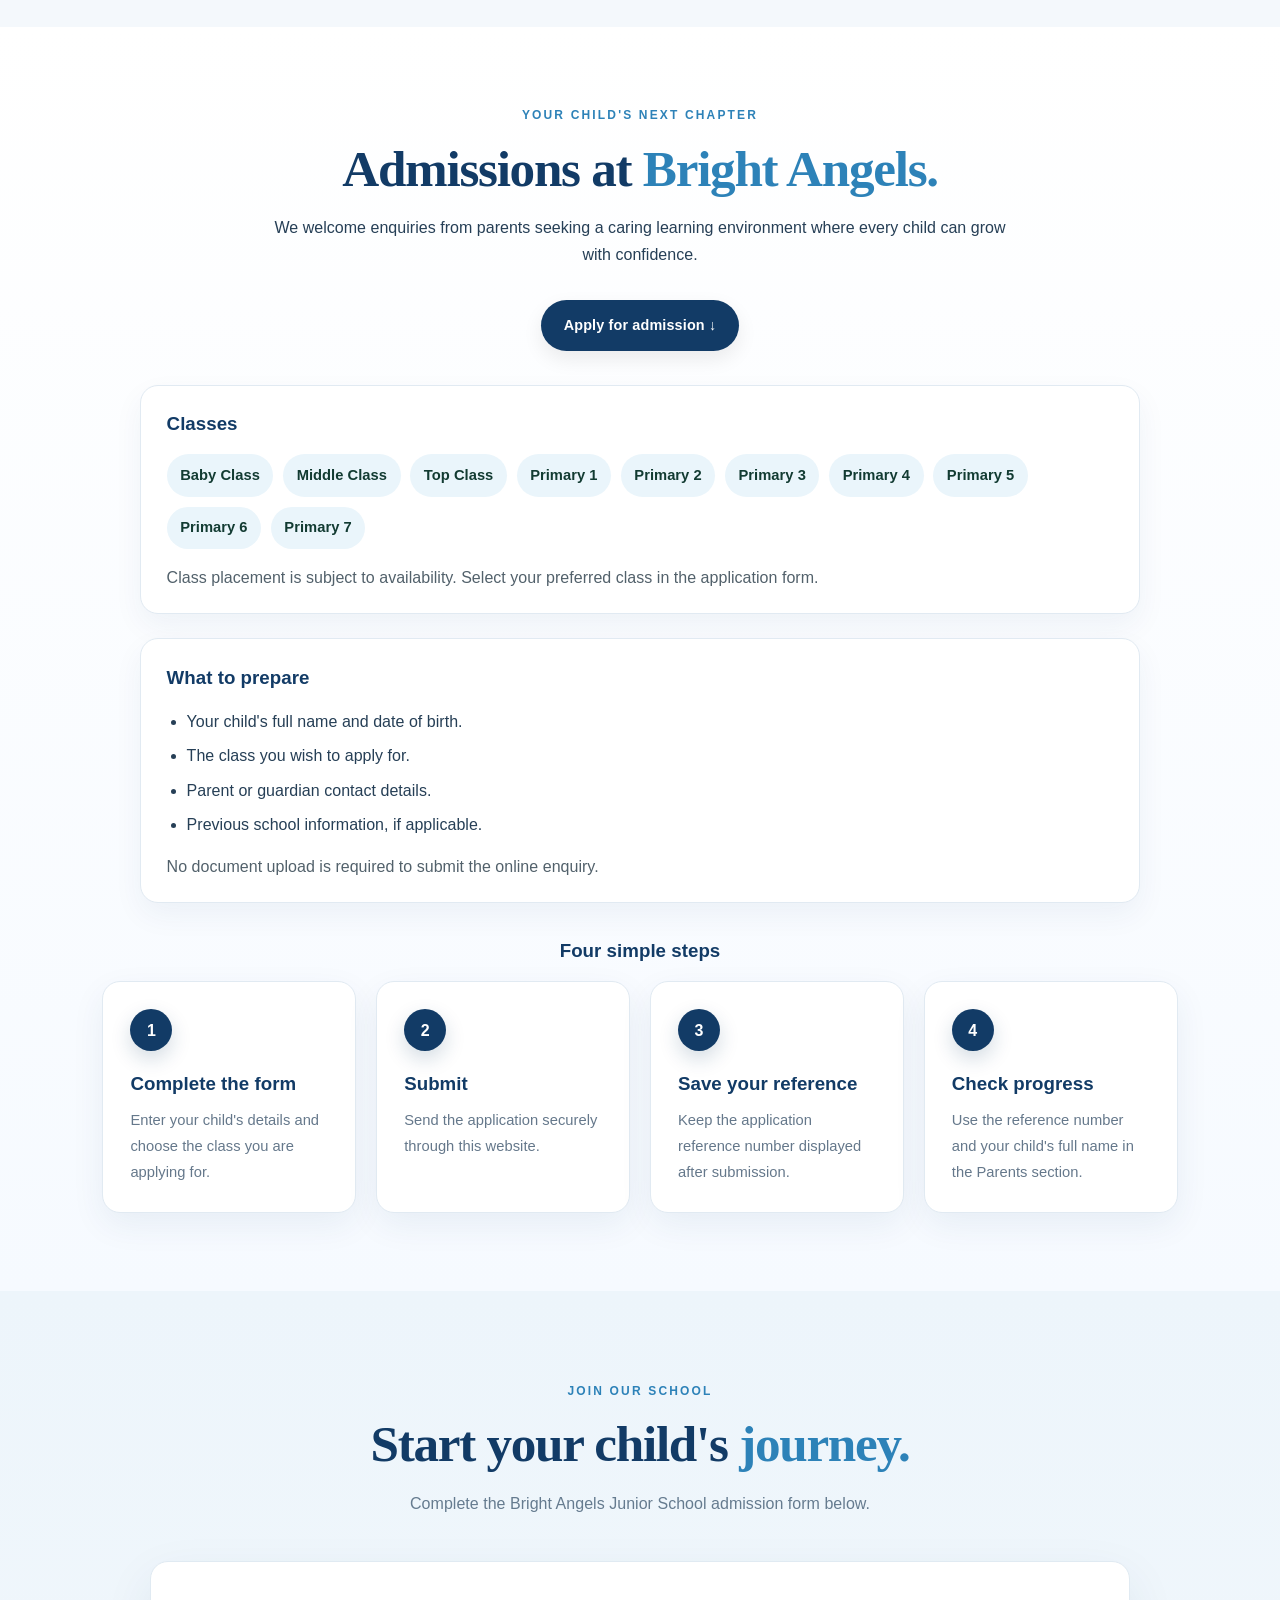
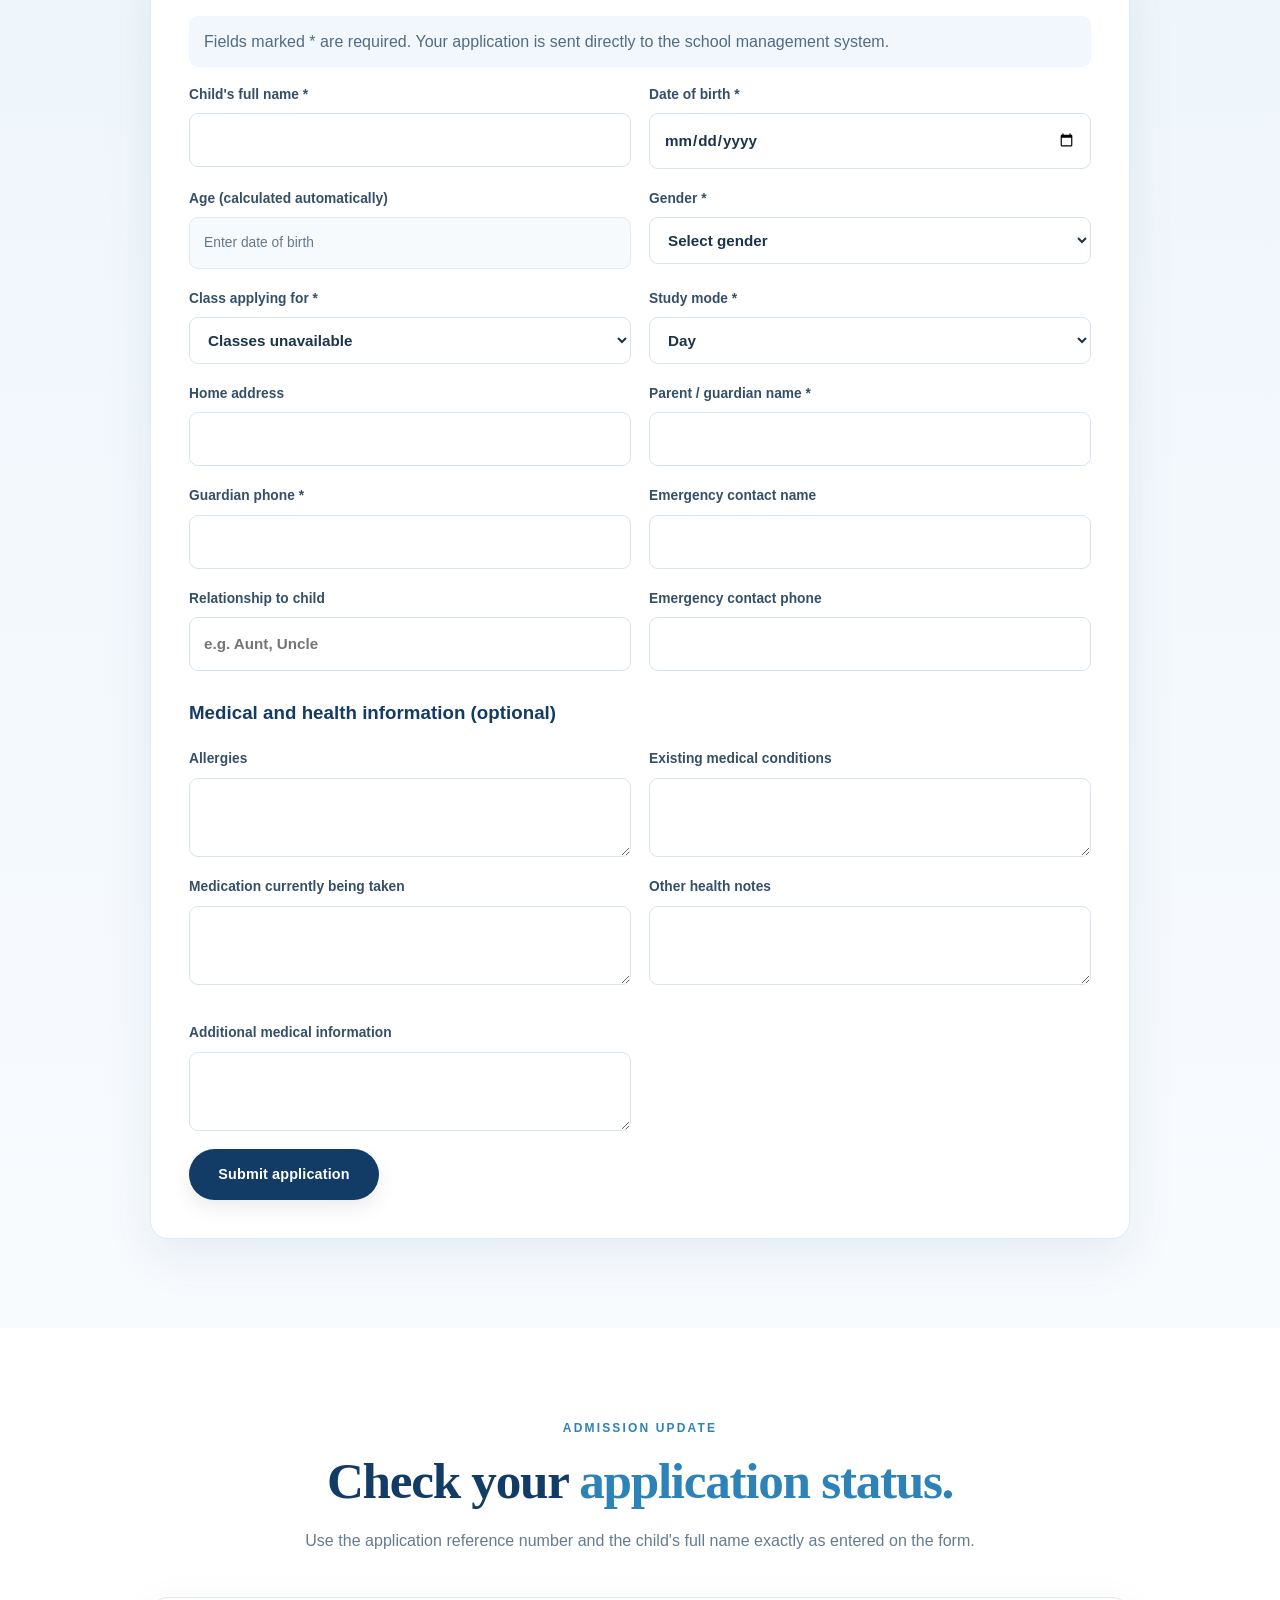
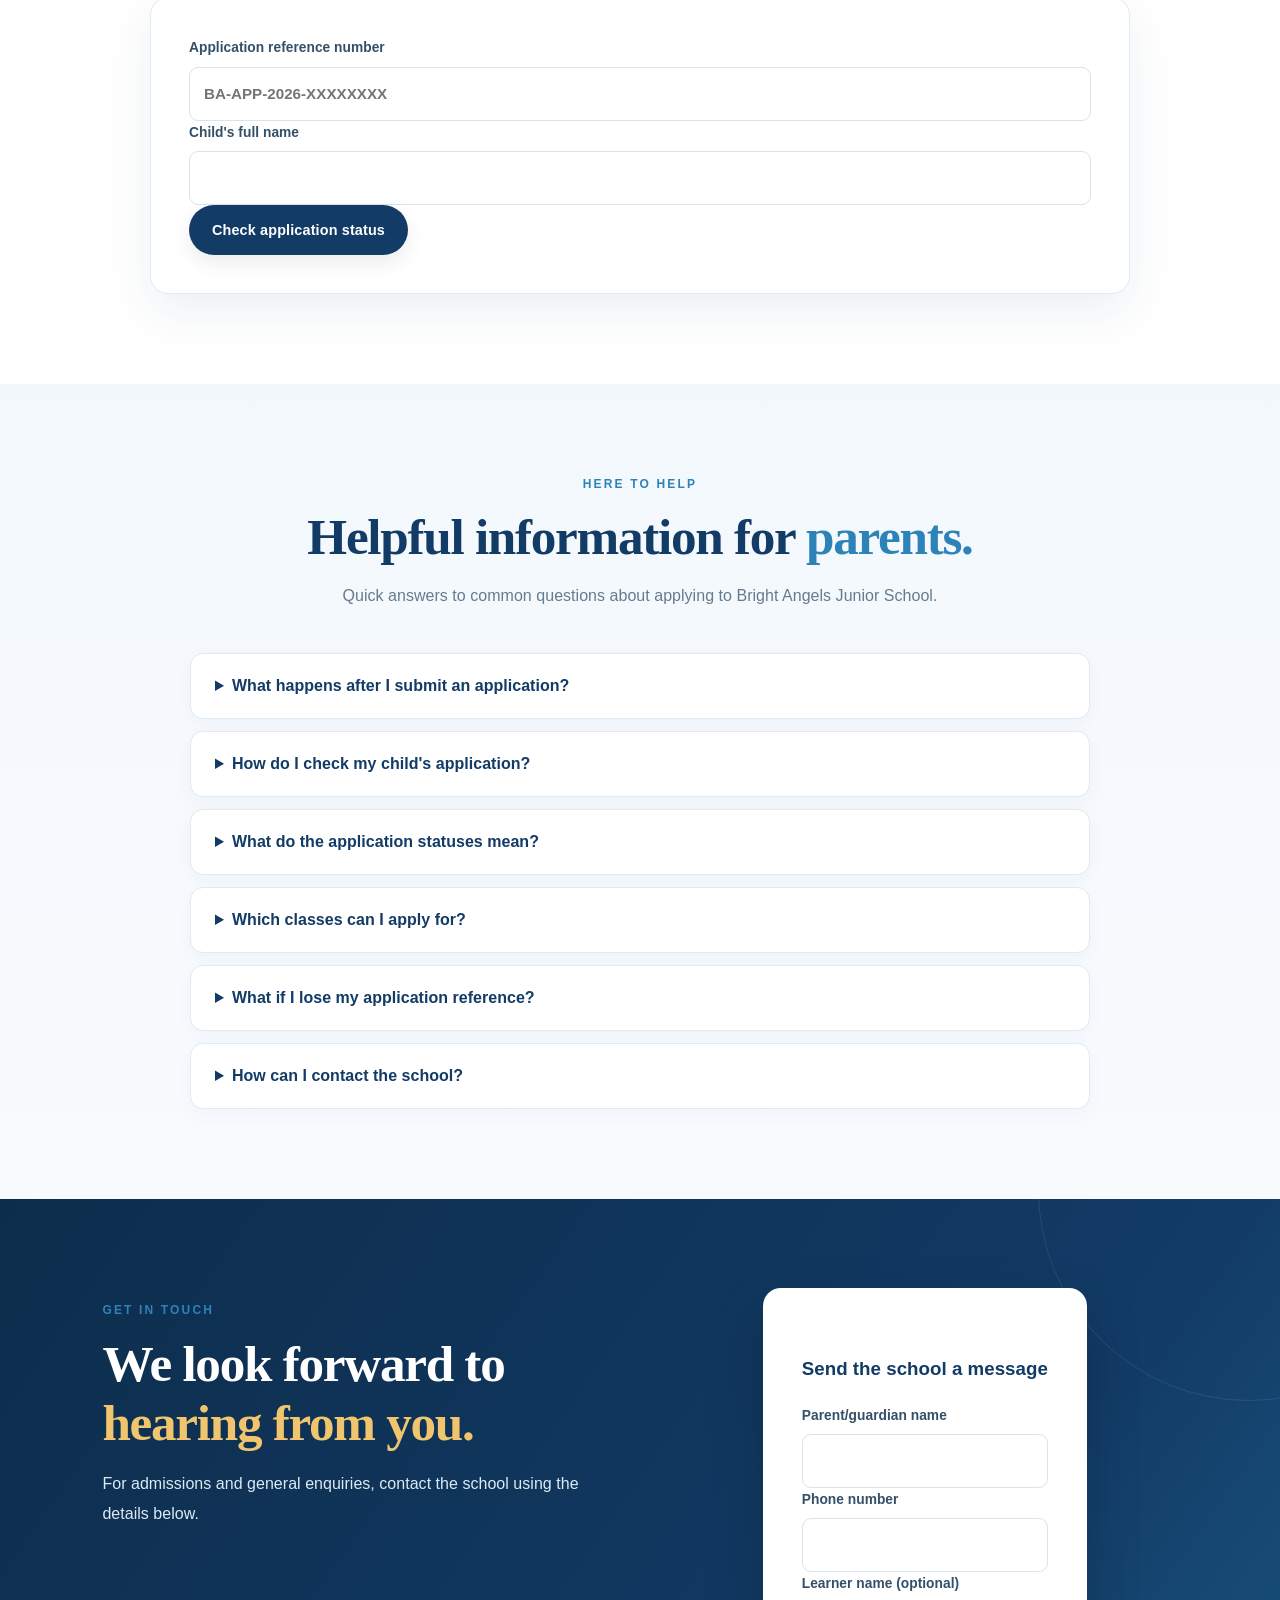
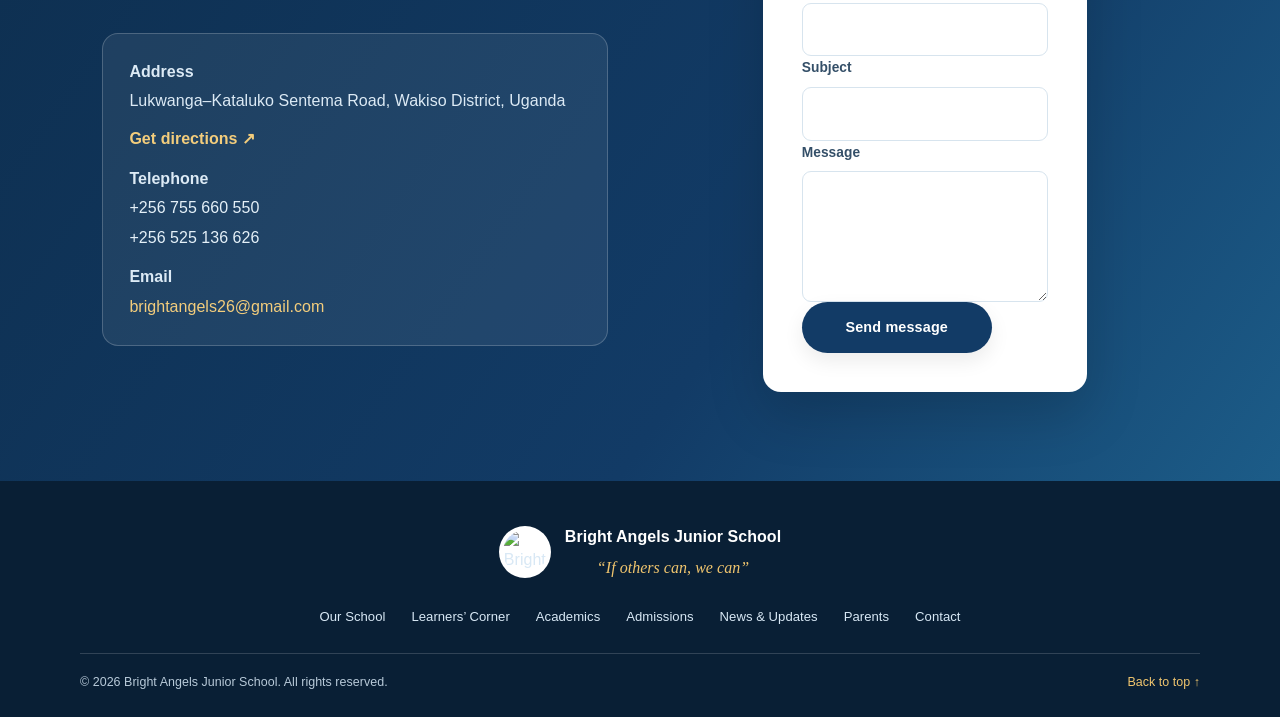
==== commit 81873ec2: "Improve school website search and social sharing metadata" ====
--- a/index.html
+++ b/index.html
@@ -6,6 +6,36 @@
   <meta name="google-site-verification" content="kbonm_sJ5XgxJXihxH2mrQ3tB0QGT1uZ1Docc-RLwLg" />
   <meta name="theme-color" content="#123b66">
   <meta name="description" content="Discover Bright Angels Junior School in Lukwanga, Wakiso. Explore our early years and primary classes, school life, admissions and latest updates. If others can, we can.">
+  <meta name="robots" content="index, follow">
+  <link rel="canonical" href="https://bright-angels-school-website-2026.pages.dev/">
+  <meta property="og:url" content="https://bright-angels-school-website-2026.pages.dev/">
+  <meta property="og:site_name" content="Bright Angels Junior School">
+  <meta property="og:locale" content="en_UG">
+  <meta property="og:image:alt" content="Bright Angels Junior School logo">
+  <meta name="twitter:card" content="summary">
+  <meta name="twitter:title" content="Bright Angels Junior School | If others can, we can">
+  <meta name="twitter:description" content="A caring learning community in Lukwanga, Wakiso, helping children grow in knowledge, confidence and character.">
+  <meta name="twitter:image" content="https://bright-angels-school-website-2026.pages.dev/school-logo.jpg">
+  <script type="application/ld+json">
+  {
+    "@context": "https://schema.org",
+    "@type": "School",
+    "name": "Bright Angels Junior School",
+    "url": "https://bright-angels-school-website-2026.pages.dev/",
+    "logo": "https://bright-angels-school-website-2026.pages.dev/school-logo.jpg",
+    "image": "https://bright-angels-school-website-2026.pages.dev/school-logo.jpg",
+    "description": "A caring learning community in Lukwanga, Wakiso, Uganda. If others can, we can.",
+    "email": "brightangels26@gmail.com",
+    "telephone": ["+256 755 660 550", "+256 525 136 626"],
+    "address": {
+      "@type": "PostalAddress",
+      "streetAddress": "Lukwanga–Kataluko Sentema Road",
+      "addressLocality": "Lukwanga",
+      "addressRegion": "Wakiso District",
+      "addressCountry": "UG"
+    }
+  }
+  </script>
   <meta property="og:type" content="website">
   <meta property="og:title" content="Bright Angels Junior School | If others can, we can">
   <meta property="og:description" content="A caring learning community in Lukwanga, Wakiso, helping children grow in knowledge, confidence and character.">
--- a/styles.css
+++ b/styles.css
@@ -679,3 +679,125 @@
 .admission-status-badge.status-rejected{background:#fde8e7;color:#9a2823}
 .admission-number{font-weight:800;color:#123b32}
 .admission-status-result.is-error{background:#fff0ef;color:#8f2924}
+
+
+/* Public school calendar */
+.school-events-section{background:linear-gradient(180deg,#f4f9fd 0%,#fff 100%)}
+.public-events-grid{max-width:1050px;margin:0 auto;display:grid;grid-template-columns:repeat(auto-fit,minmax(280px,1fr));gap:18px}
+.public-event-card{display:grid;grid-template-columns:88px 1fr;gap:18px;align-items:start;padding:22px;border:1px solid #deebf4;border-radius:17px;background:#fff;box-shadow:0 12px 30px rgba(18,59,102,.07)}
+.event-date-block{display:flex;flex-direction:column;align-items:center;justify-content:center;min-height:105px;padding:10px;border-radius:13px;background:#123b66;color:#fff;text-align:center}
+.event-date-block span{text-transform:uppercase;font-size:.76rem;font-weight:800;letter-spacing:.1em;color:#f2cb79}
+.event-date-block strong{font-size:2rem;line-height:1.1}
+.event-date-block small{font-size:.75rem;color:#e8f2fa}
+.event-content h3{margin:0 0 8px;color:#123b66;font-size:1.2rem}
+.event-content p{margin:0;color:#526579;line-height:1.65}
+.event-content .event-meta{margin-bottom:9px;font-size:.84rem;font-weight:700;color:#3986b8}
+.event-admin-card{margin:12px 0}
+.admin-actions{display:flex;flex-wrap:wrap;gap:9px;margin-top:12px}
+.admin-actions [hidden]{display:none!important}
+.button-secondary{background:#eaf2f8;color:#123b66;border:1px solid #d7e5ef}
+.button-danger{background:#fff0ef;color:#9a2823;border:1px solid #f2d2d0}
+@media(max-width:600px){.public-events-grid{grid-template-columns:1fr}.public-event-card{grid-template-columns:72px 1fr;padding:16px;gap:13px}.event-date-block{min-height:94px}.event-date-block strong{font-size:1.7rem}}
+
+
+/* Final public-homepage professional polish: clear hierarchy, consistent spacing,
+   accessible controls and a photo-led experience across screen sizes. */
+:root{
+  --ba-navy:#102f50;
+  --ba-blue:#2d82b8;
+  --ba-light:#edf5fb;
+  --ba-gold:#efc66f;
+  --ba-border:#e1eaf2;
+}
+body{letter-spacing:.002em}
+.site-header{z-index:100;box-shadow:0 5px 22px rgba(16,47,80,.075)}
+.brand{flex-shrink:0}
+nav a:not(.nav-admin){position:relative;padding-block:8px}
+nav a:not(.nav-admin):after{
+  content:"";position:absolute;left:0;right:100%;bottom:2px;height:2px;
+  border-radius:3px;background:var(--ba-gold);transition:right .2s ease
+}
+nav a:not(.nav-admin):hover:after,nav a:not(.nav-admin):focus-visible:after{right:0}
+.hero{min-height:clamp(560px,66vw,700px)}
+.hero:before{background-image:
+  linear-gradient(90deg,rgba(7,26,45,.78) 0%,rgba(10,42,69,.58) 48%,rgba(10,42,69,.22) 100%),
+  var(--hero-photo,linear-gradient(120deg,#0d2d4c,#1e6595))}
+.hero-content{max-width:790px}
+.hero h1{max-width:760px}
+.hero-copy{font-size:clamp(1rem,1.25vw,1.12rem)}
+.welcome-strip{min-height:54px}
+.school-at-a-glance{max-width:1440px;margin:0 auto;padding-inline:clamp(18px,5vw,70px)}
+.section{scroll-margin-top:95px}
+.section-heading{max-width:760px}
+.section-heading h2{line-height:1.12}
+.photo-gallery-section{padding-top:clamp(48px,6vw,76px);padding-bottom:clamp(58px,7vw,90px)}
+.photo-gallery-grid{grid-auto-rows:clamp(160px,18vw,230px);gap:clamp(9px,1.2vw,15px)}
+.gallery-photo{border-radius:17px;box-shadow:0 13px 30px rgba(16,47,80,.12)}
+.gallery-photo-caption{opacity:1;transform:none;padding:48px 17px 14px}
+.school-videos-section{background:#f5f9fc;padding-bottom:clamp(58px,7vw,90px)}
+.school-video-card{border-color:#e0e9f1;box-shadow:0 12px 30px rgba(16,47,80,.075)}
+.learners-corner-section{background:#fff}
+.school-story-card{border-color:#e0e9f1;box-shadow:0 12px 30px rgba(16,47,80,.07)}
+.about-section{background:#f5f9fc}
+.pathway-section{background:#fff}
+.pathway-card{min-height:100%}
+.learning-section{background:#edf5fb}
+.news-section{background:#fff;padding-block:clamp(58px,7vw,88px)}
+.announcement-list{max-width:1120px}
+.announcement-list .announcement-item{min-height:100%;border-radius:16px}
+.school-events-section{background:#f4f8fc}
+.public-event-card{height:100%;border-color:#e0eaf2;transition:transform .2s ease,box-shadow .2s ease}
+.public-event-card:hover{transform:translateY(-3px);box-shadow:0 18px 38px rgba(18,59,102,.11)}
+.admissions-steps{background:linear-gradient(180deg,#fff,#f6faff)}
+.admissions-steps>.section-heading{margin-bottom:34px}
+.admissions-class-list,.admissions-guidance{border-color:#e1eaf2;box-shadow:0 12px 30px rgba(18,59,102,.055)}
+.admissions-class-list h3,.admissions-guidance h3,.process-title{color:#123b66}
+.steps-grid{grid-template-columns:repeat(4,minmax(0,1fr));max-width:1180px}
+.steps-grid article{height:100%;border-color:#e1eaf2}
+.admissions-section{background:linear-gradient(180deg,#edf5fb,#f8fbfe)}
+.form-card{max-width:980px}
+.form-card button[type=submit]{min-width:190px}
+.faq-list details{transition:border-color .18s ease,box-shadow .18s ease}
+.faq-list details[open]{border-color:#bdd7e8;box-shadow:0 8px 24px rgba(18,59,102,.06)}
+.faq-list summary{line-height:1.5}
+.contact-section{gap:30px clamp(28px,5vw,64px)}
+.contact-section .form-card{border:1px solid rgba(255,255,255,.35)}
+.contact-details{align-self:start}
+footer{padding:42px 22px 24px}
+.footer-links{row-gap:14px}
+.footer-bottom{margin-top:5px}
+@media(max-width:1020px){
+  .site-header{padding-inline:clamp(18px,4vw,34px)}
+  .steps-grid{grid-template-columns:repeat(2,minmax(0,1fr))}
+}
+@media(max-width:760px){
+  .hero{min-height:570px;padding:65px 21px 55px}
+  .hero:before{background-image:
+    linear-gradient(180deg,rgba(7,26,45,.62),rgba(7,26,45,.78)),
+    var(--hero-photo,linear-gradient(145deg,#0d2d4c,#1e6595))}
+  .hero h1{font-size:clamp(2.45rem,9.5vw,3.35rem)}
+  .hero-copy{margin-inline:auto}
+  .school-at-a-glance{padding-inline:14px}
+  .photo-gallery-grid{grid-auto-rows:clamp(130px,34vw,190px);gap:8px}
+  .gallery-photo{border-radius:12px}
+  .gallery-photo-caption{font-size:.78rem;padding:30px 11px 9px}
+  .school-video-grid{grid-template-columns:1fr}
+  .school-story-card>img{height:230px}
+  .steps-grid{grid-template-columns:1fr}
+  .contact-section{gap:22px}
+  .contact-section .form-card{grid-column:1;grid-row:auto}
+  .contact-section .contact-details{grid-column:1;grid-row:auto}
+}
+@media(max-width:420px){
+  .hero{min-height:540px;padding-inline:17px}
+  .hero-actions{flex-direction:column;align-items:stretch}
+  .hero-actions .button{width:100%}
+  .welcome-strip{gap:13px;letter-spacing:.15em}
+  .photo-gallery-grid{grid-auto-rows:128px}
+  .gallery-photo:nth-child(7n+1){grid-column:span 2;grid-row:span 2}
+}
+@media(prefers-reduced-motion:reduce){
+  nav a:not(.nav-admin):after{transition:none}
+  .public-event-card{transition:none}
+  .public-event-card:hover{transform:none}
+}
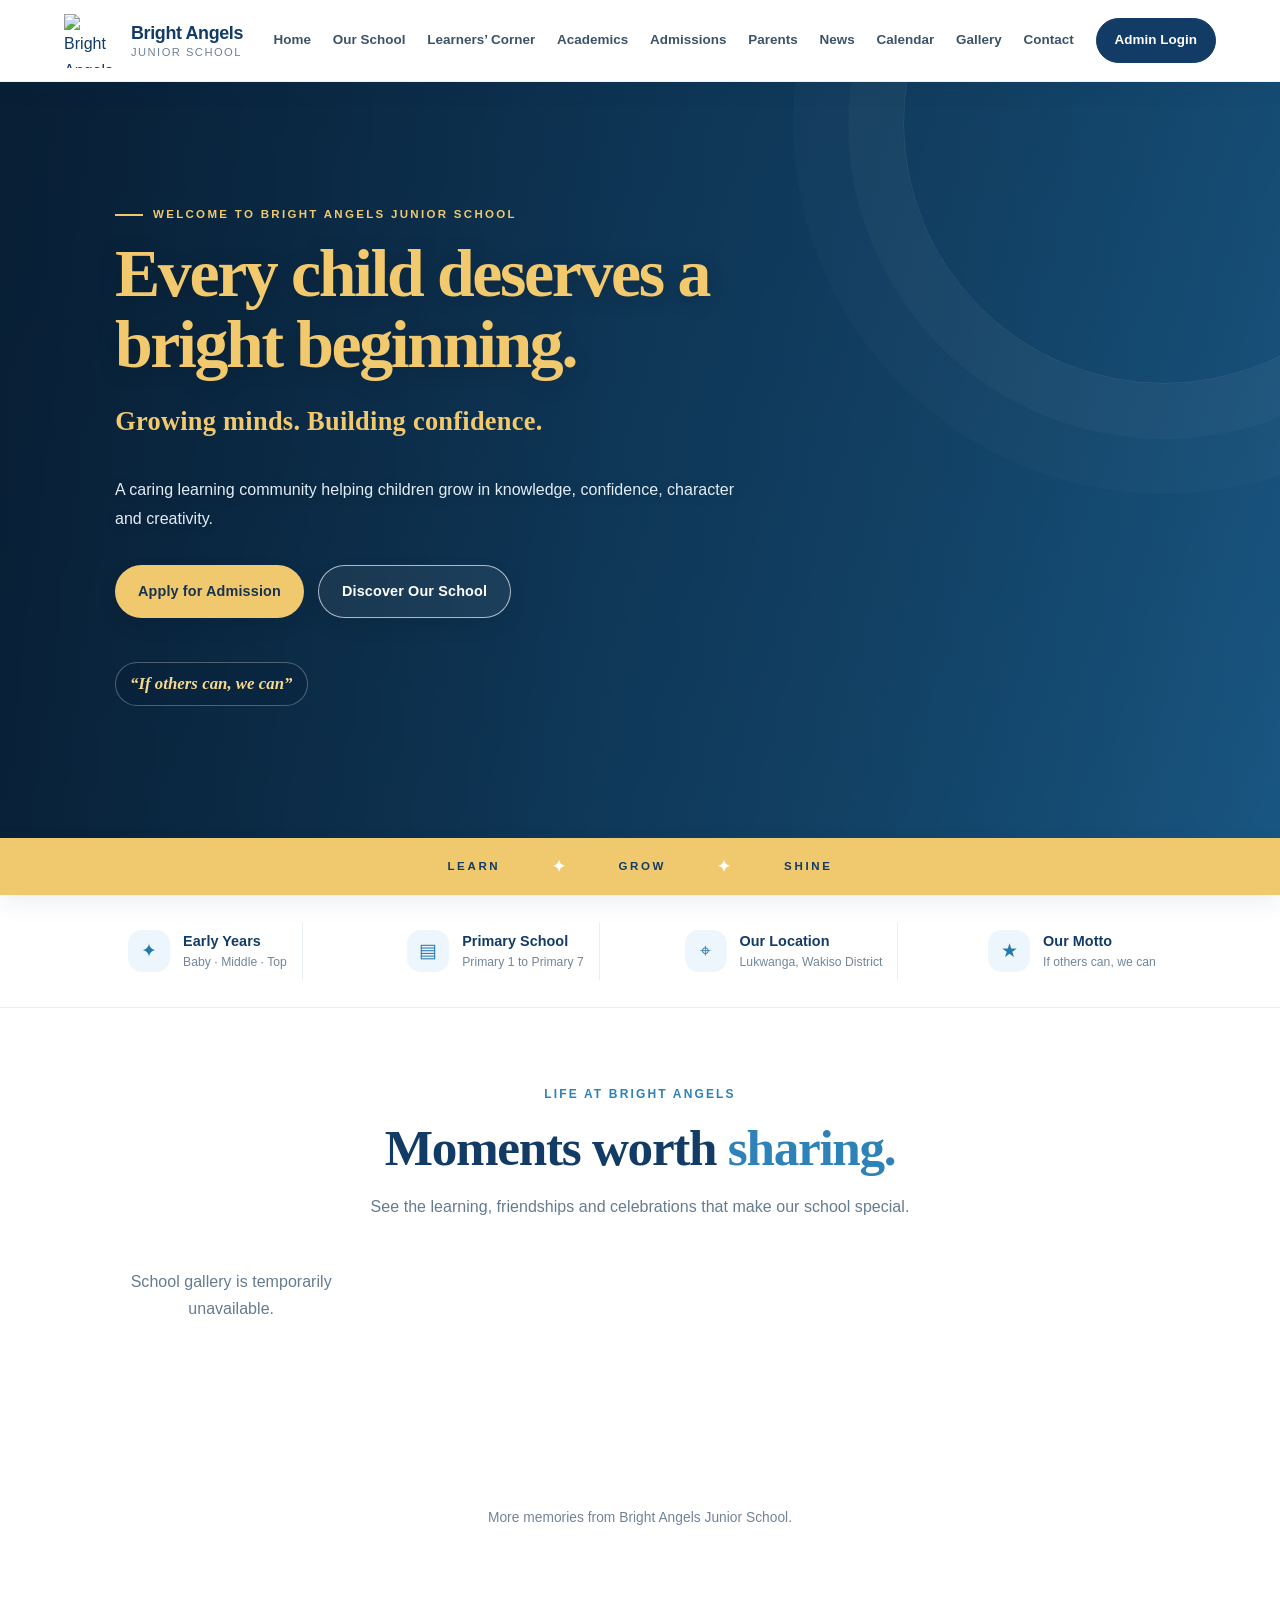
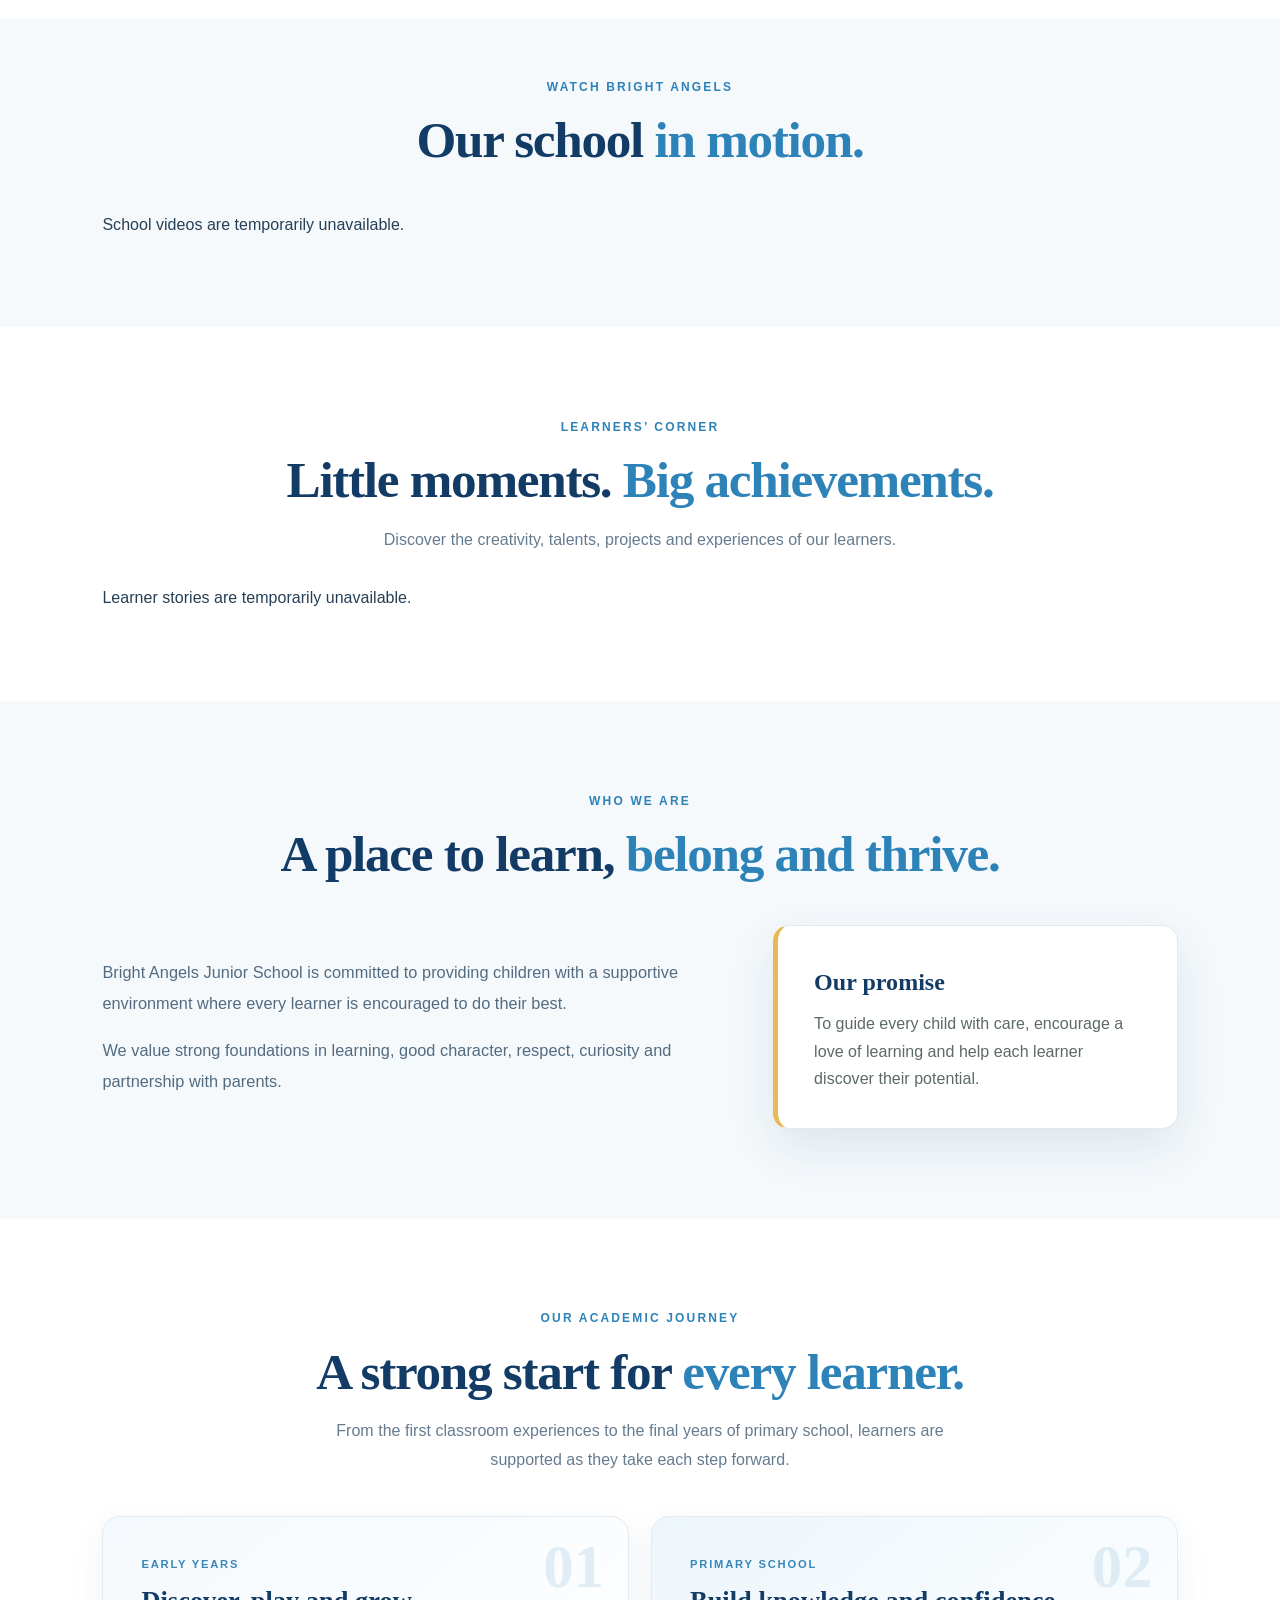
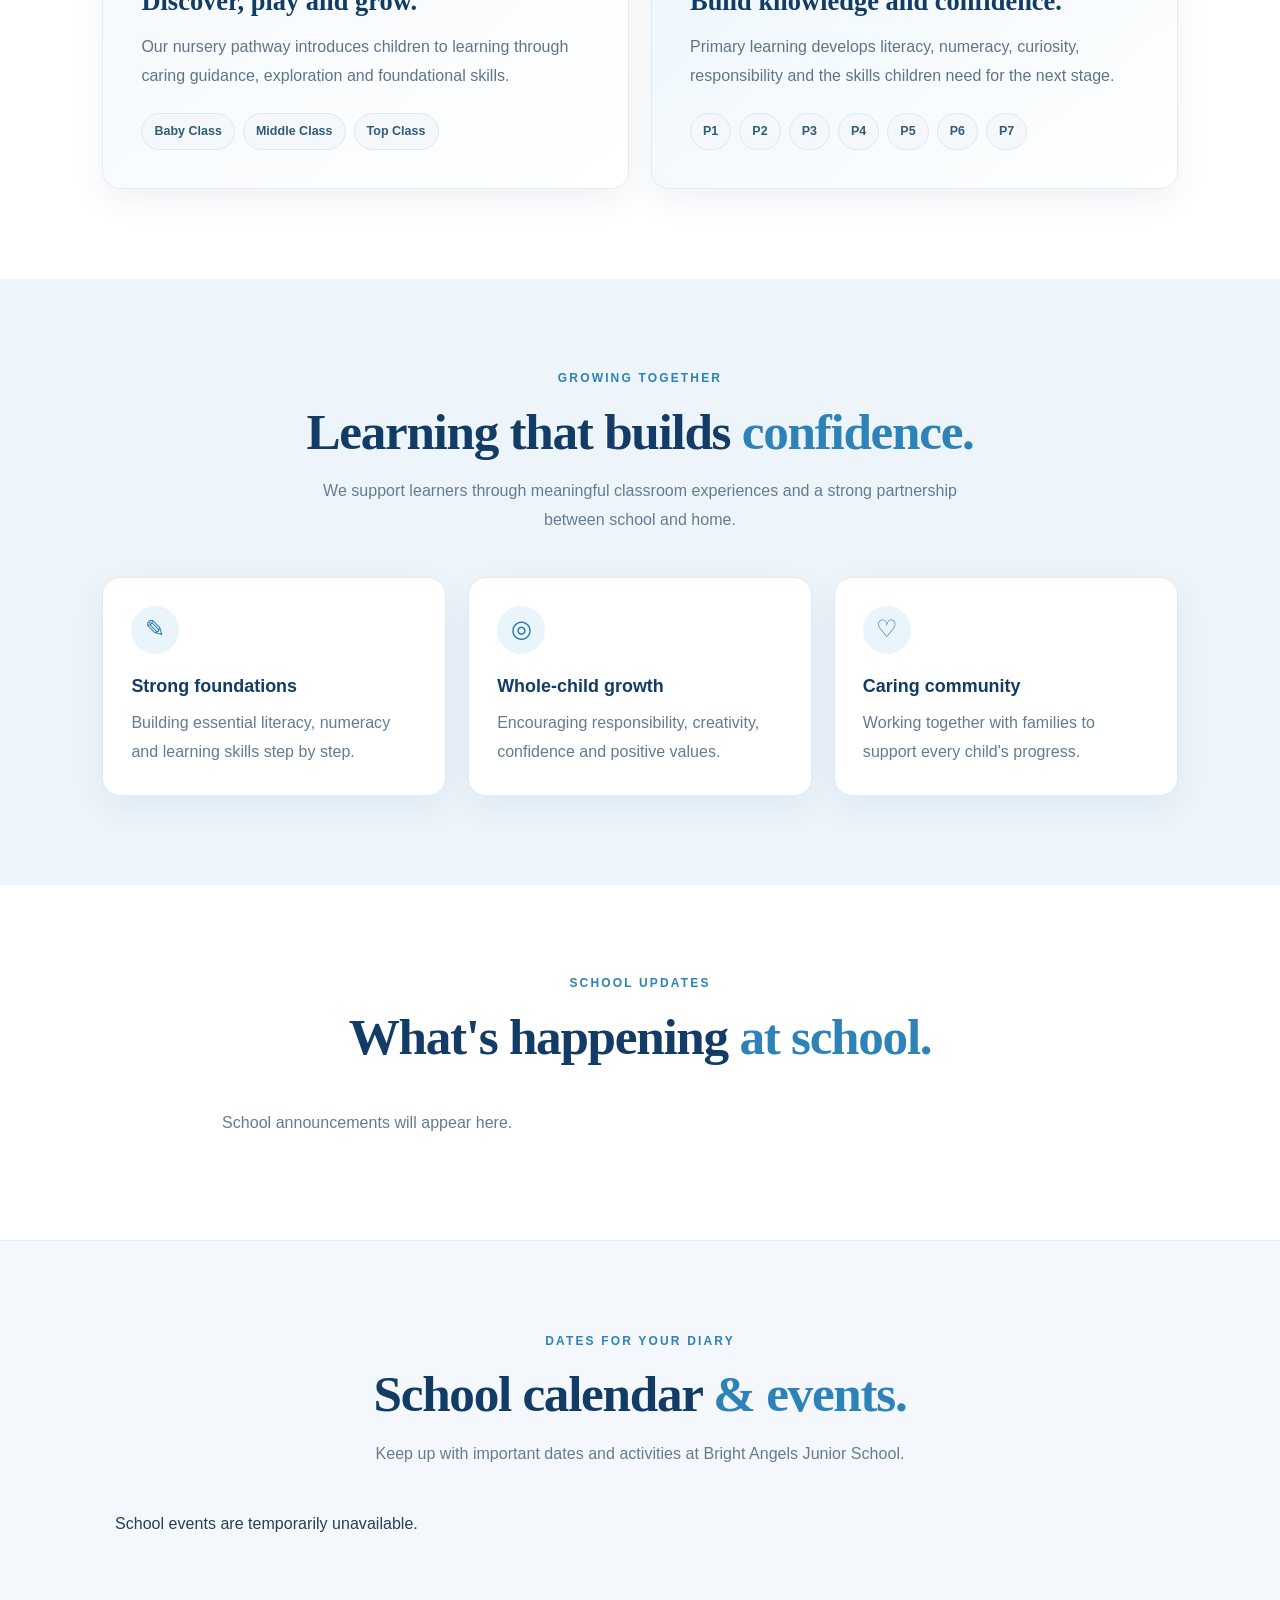
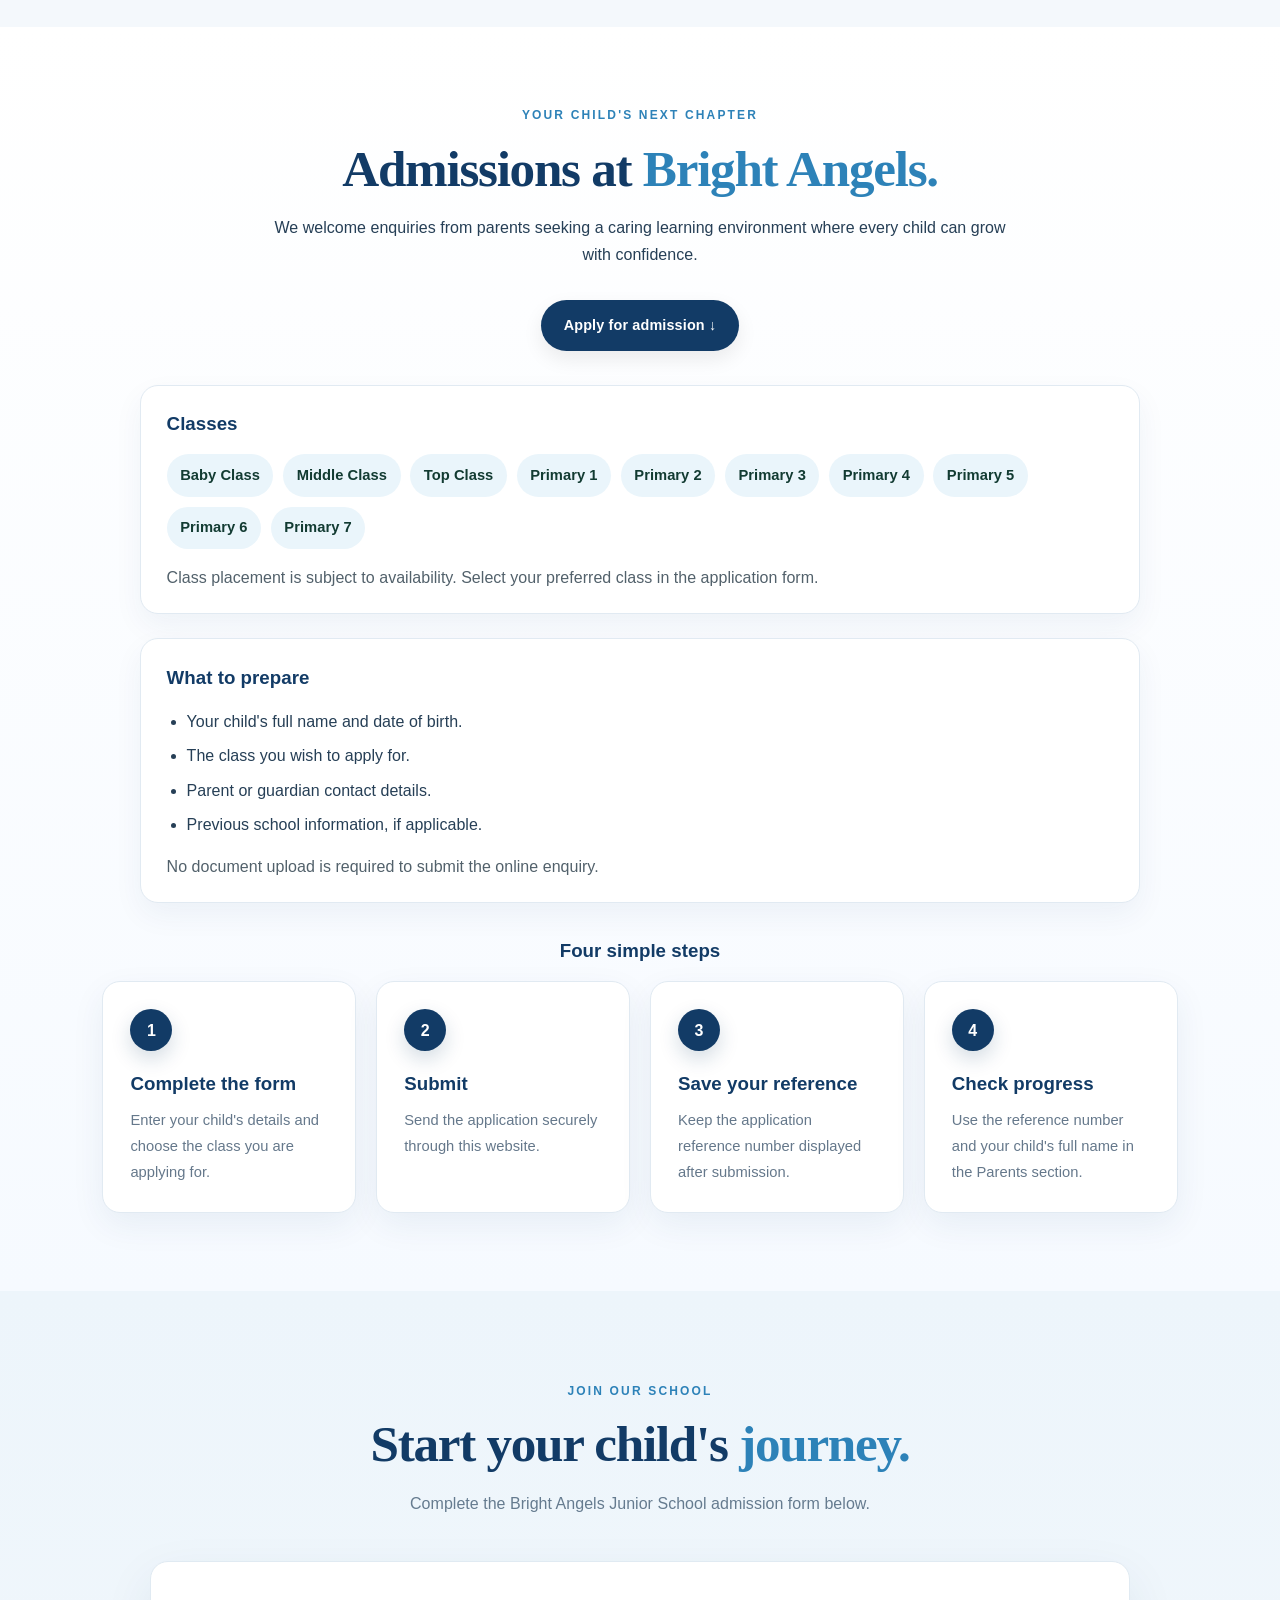
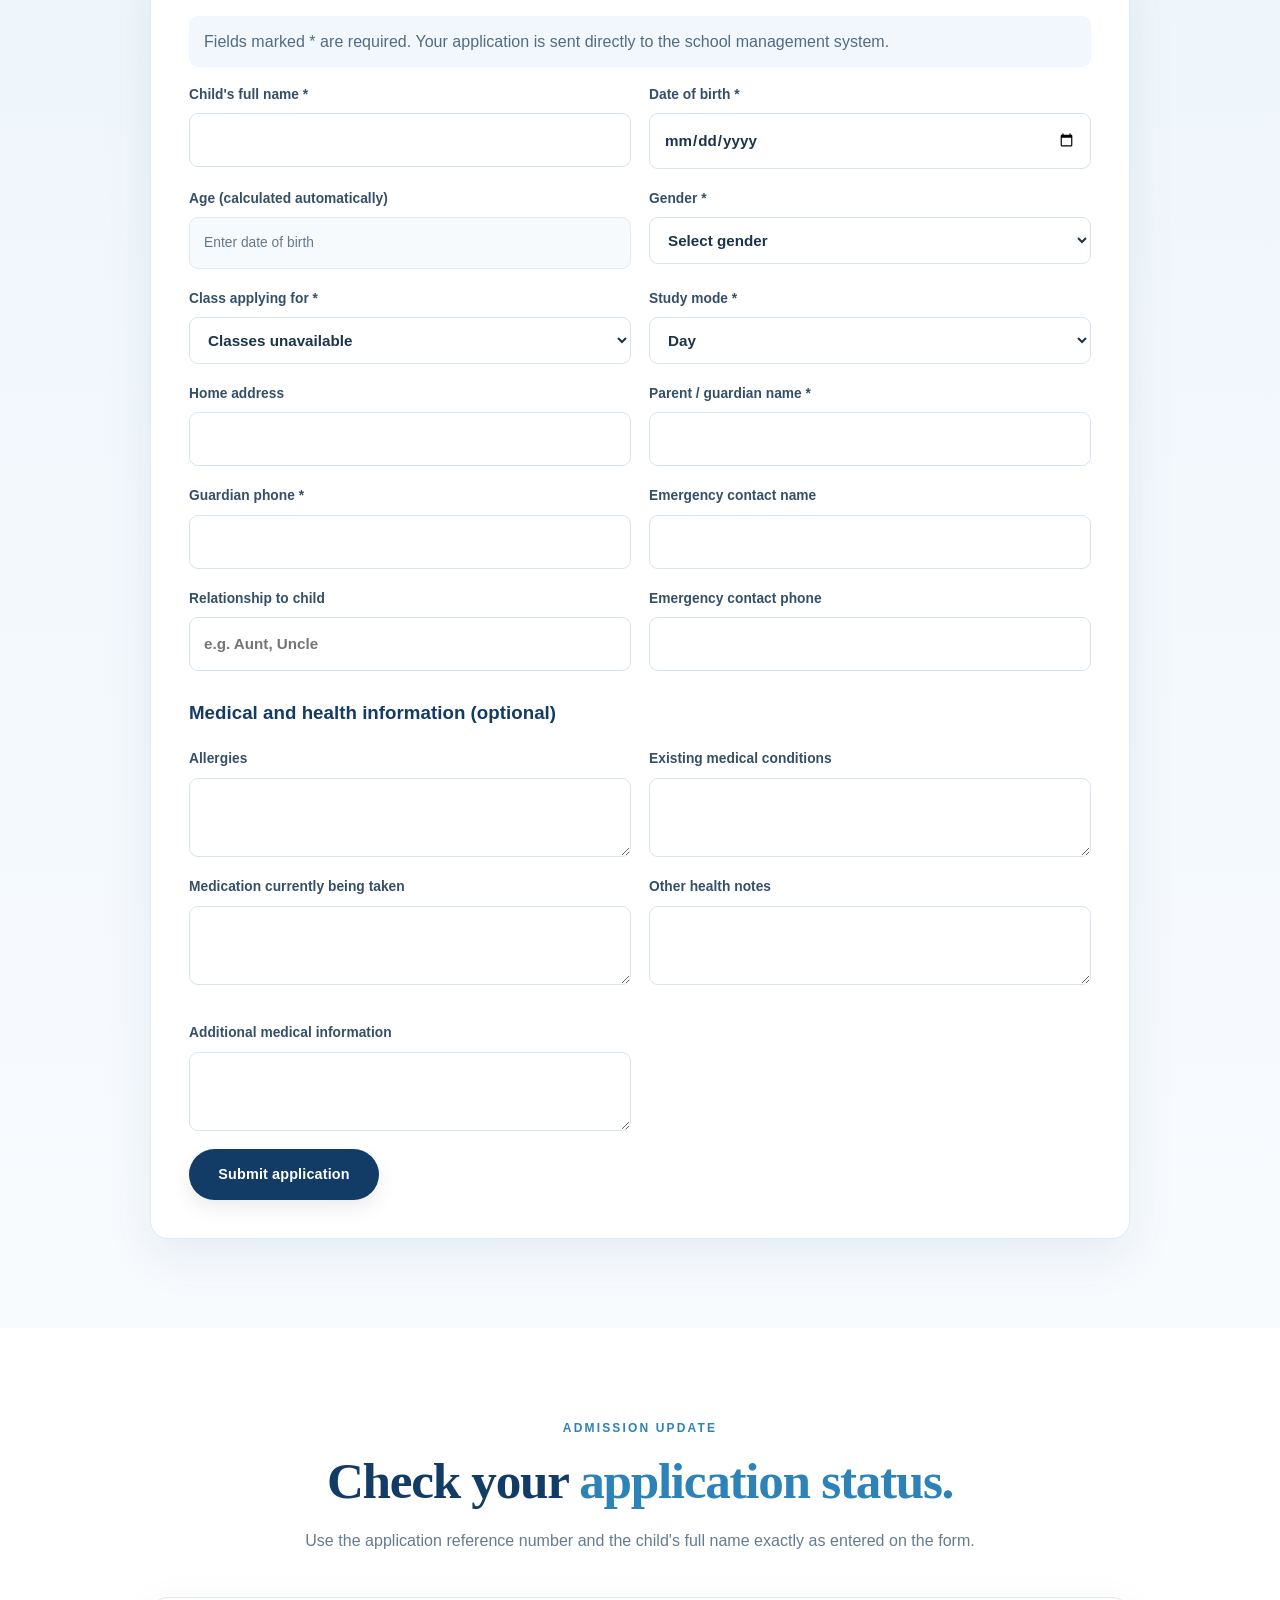
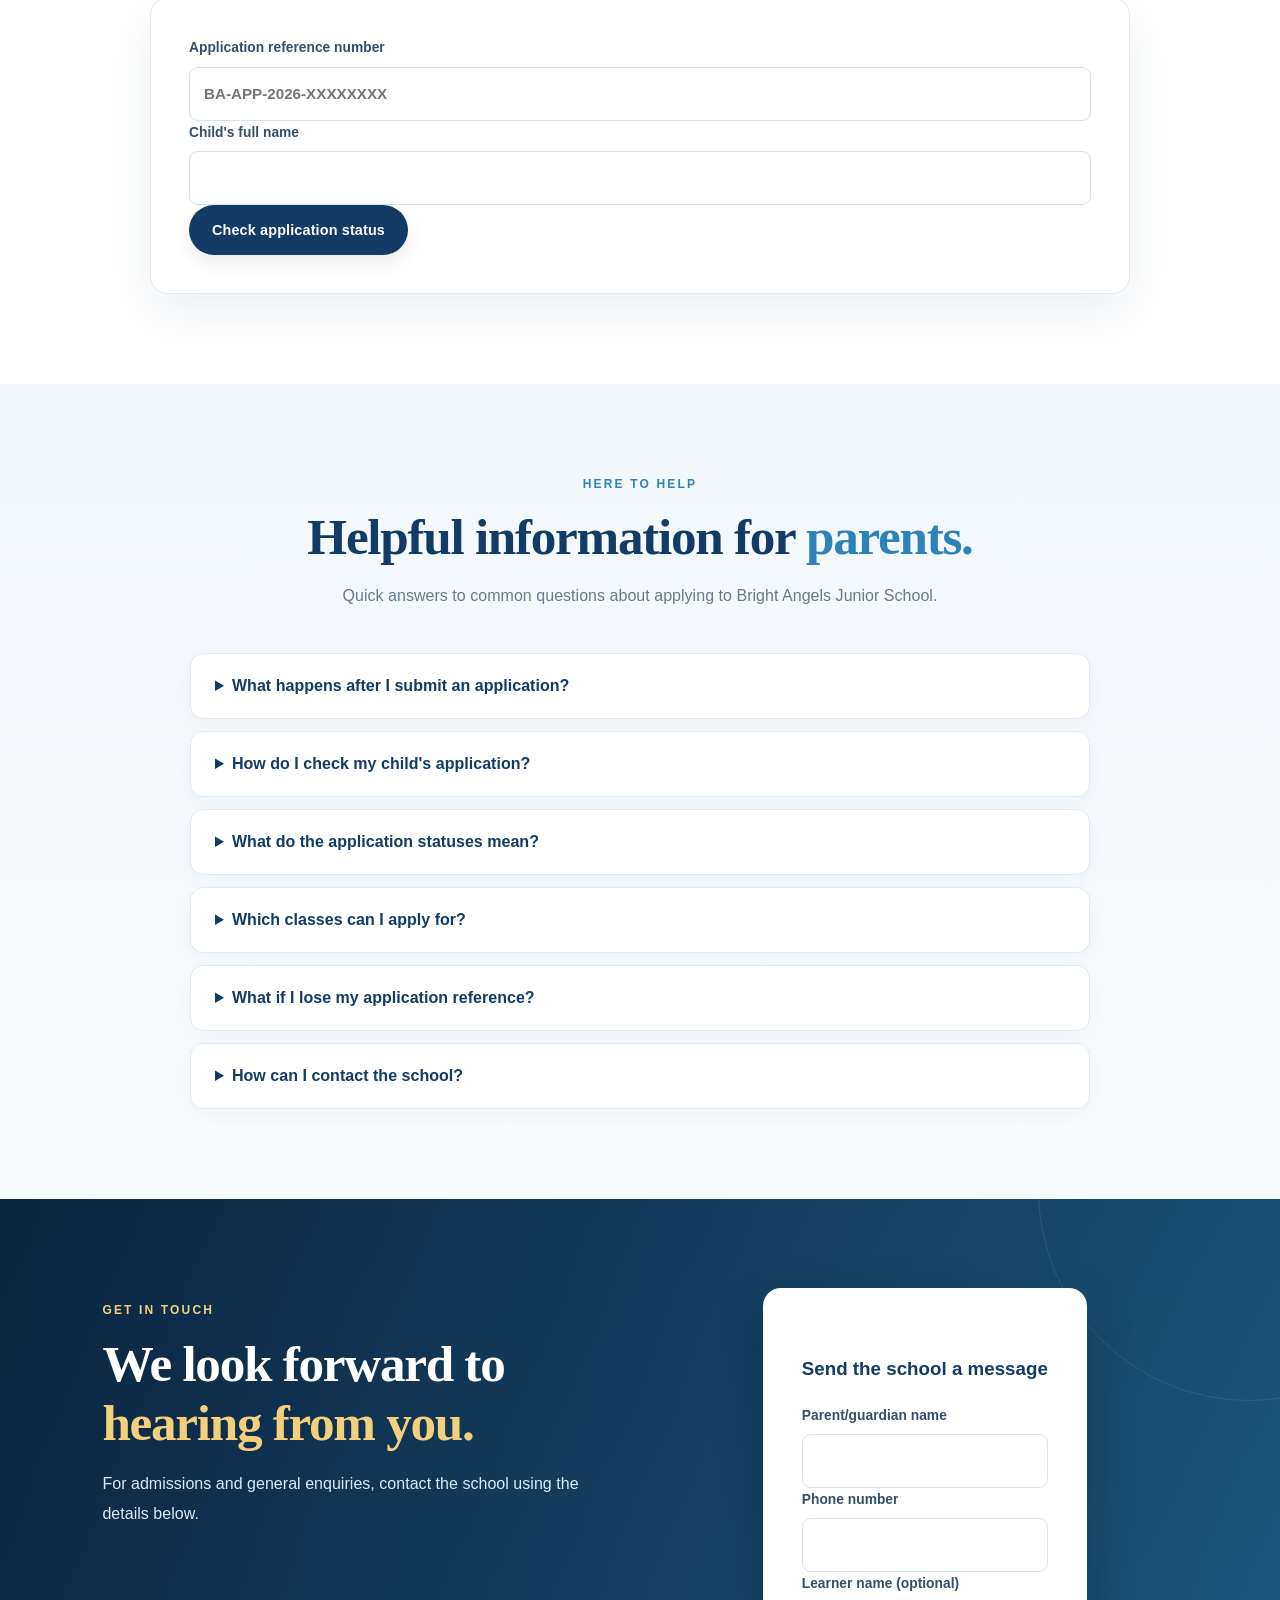
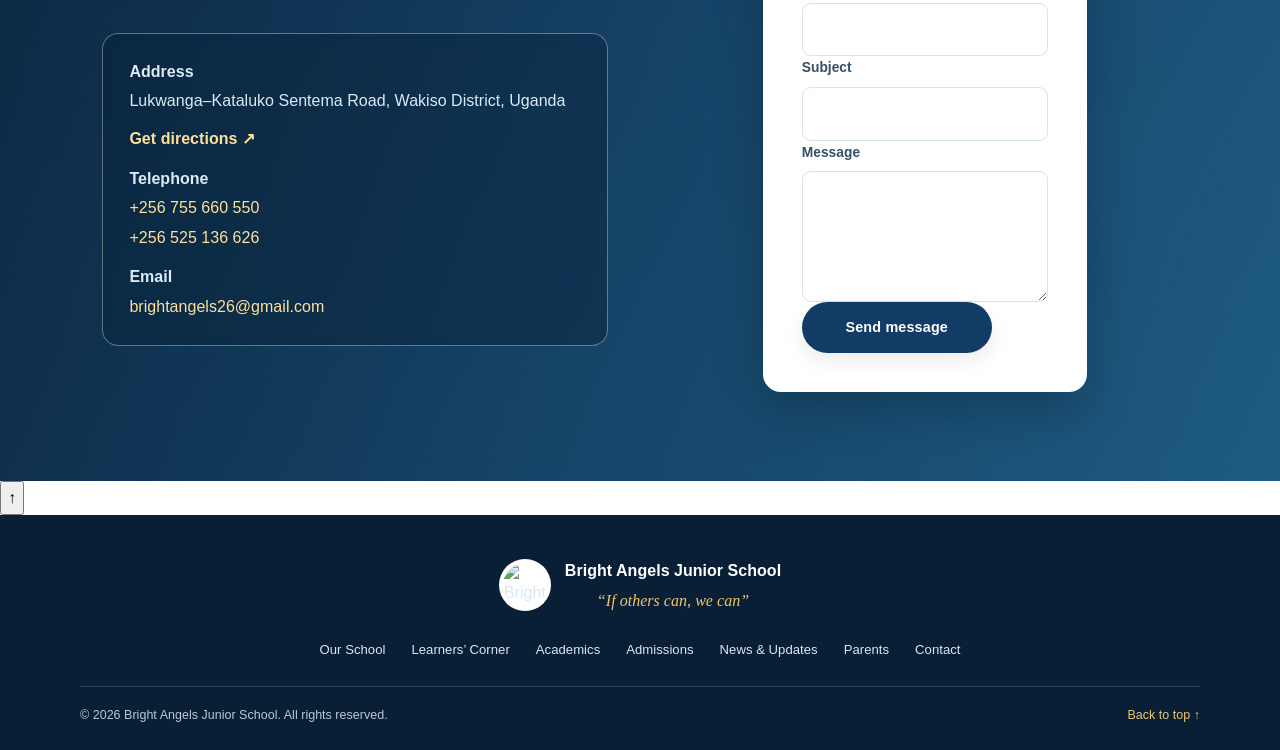
==== commit 33a10d97: "Add accessible back-to-top control to homepage" ====
--- a/index.html
+++ b/index.html
@@ -232,6 +232,8 @@
     </section>
   </main>
 
+  <button class="back-to-top" id="backToTop" type="button" aria-label="Back to top" title="Back to top">↑</button>
+
   <footer>
     <div class="footer-inner">
       <div class="footer-school"><img src="/school-logo.jpg" alt="Bright Angels logo"><div><a class="footer-brand" href="#home">Bright Angels Junior School</a><p>“If others can, we can”</p></div></div>
--- a/styles.css
+++ b/styles.css
@@ -801,3 +801,32 @@
   .public-event-card{transition:none}
   .public-event-card:hover{transform:none}
 }
+
+
+/* Get in touch: use the school's selected gallery photo with a strong readable overlay */
+.contact-section{
+  position:relative;
+  isolation:isolate;
+  background-color:#102f50;
+  background-image:linear-gradient(105deg,rgba(7,29,51,.58),rgba(13,54,86,.48) 52%,rgba(14,65,101,.38)),var(--contact-photo,linear-gradient(120deg,#102f50,#286b96));
+  background-size:cover;
+  background-position:center;
+  background-repeat:no-repeat;
+}
+.contact-section>div,.contact-section>form{position:relative;z-index:1}
+.contact-section .eyebrow{color:#f4cf7c}
+.contact-section h2 span{color:#f4cf7c}
+.contact-section .contact-details{
+  background:rgba(7,29,51,.38);
+  border-color:rgba(255,255,255,.35);
+  backdrop-filter:blur(5px);
+}
+.contact-section .contact-details a{color:#ffe09a}
+.contact-section .form-card{
+  border:1px solid rgba(255,255,255,.55);
+  box-shadow:0 18px 48px rgba(0,0,0,.22);
+}
+@media(max-width:700px){
+  .contact-section{background-position:center;background-image:linear-gradient(180deg,rgba(7,29,51,.56),rgba(13,54,86,.48)),var(--contact-photo,linear-gradient(145deg,#102f50,#286b96))}
+  .contact-section .form-card{padding:22px 17px}
+}
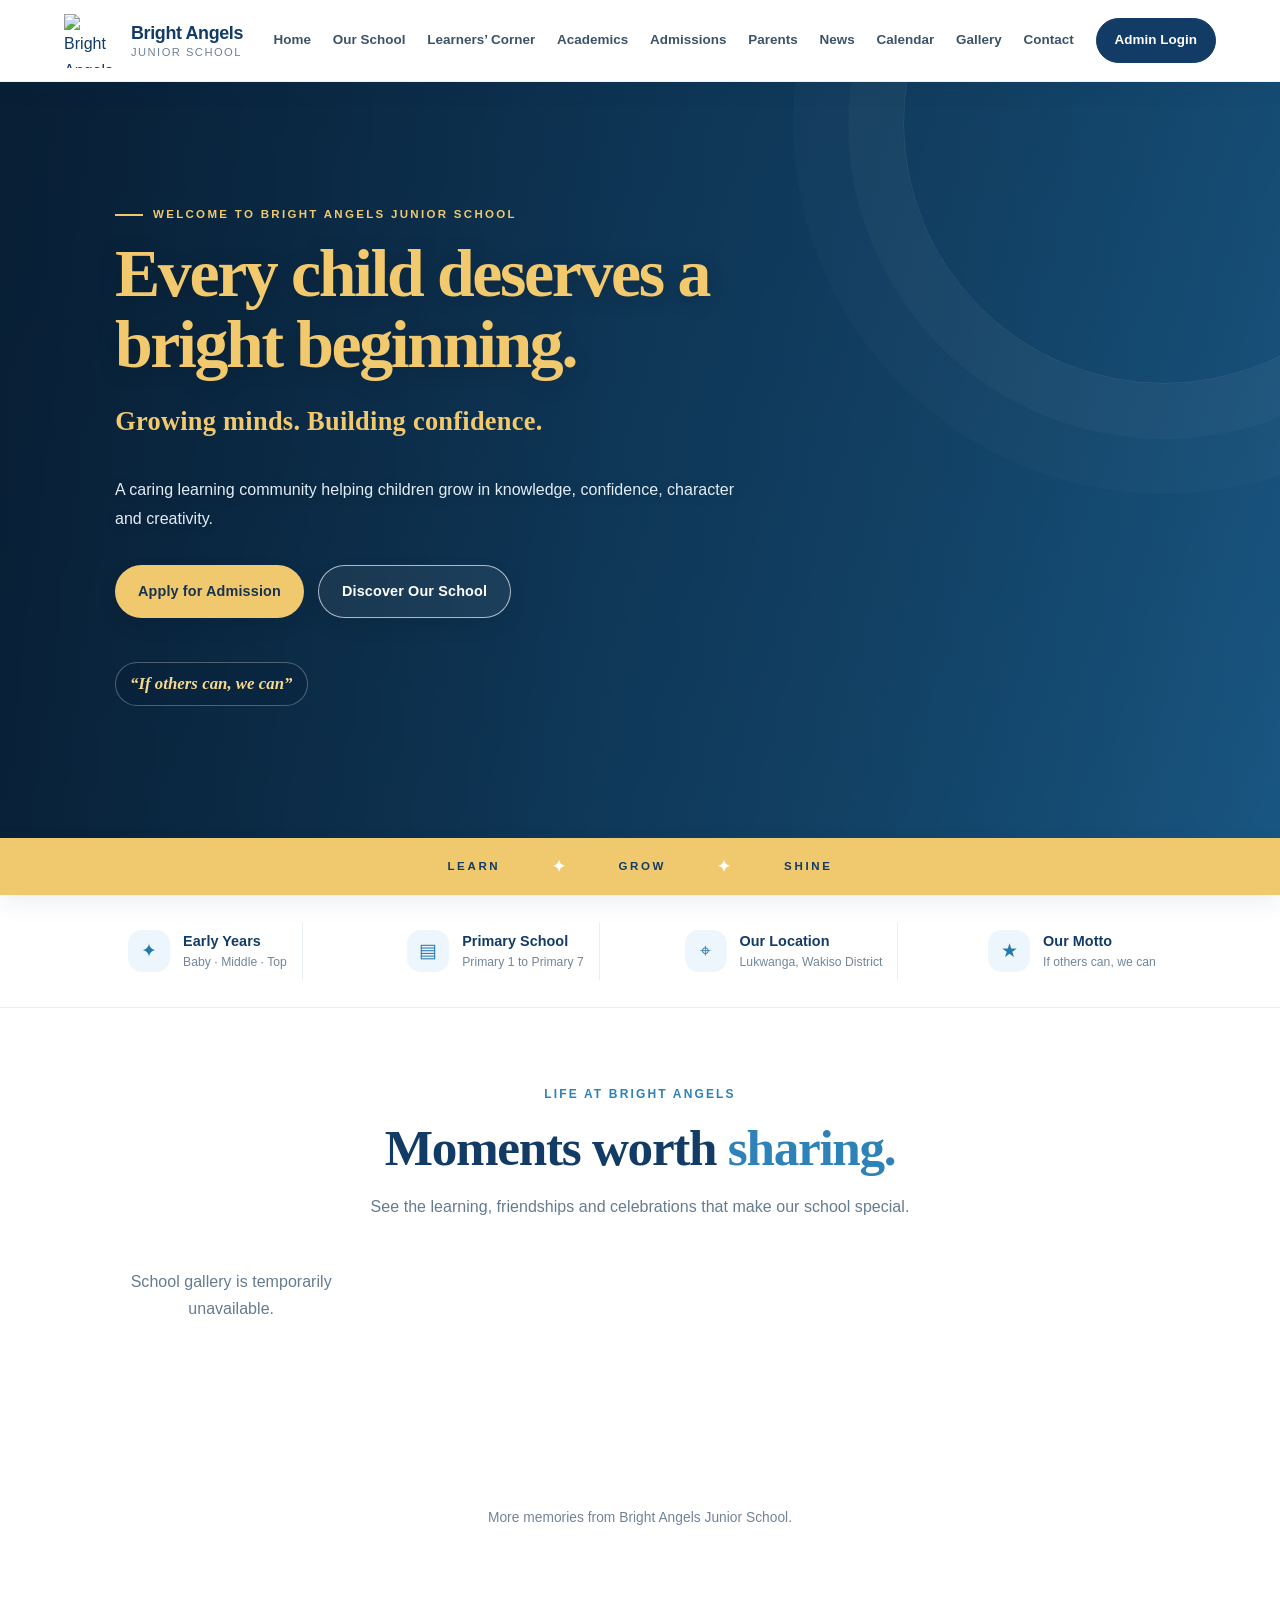
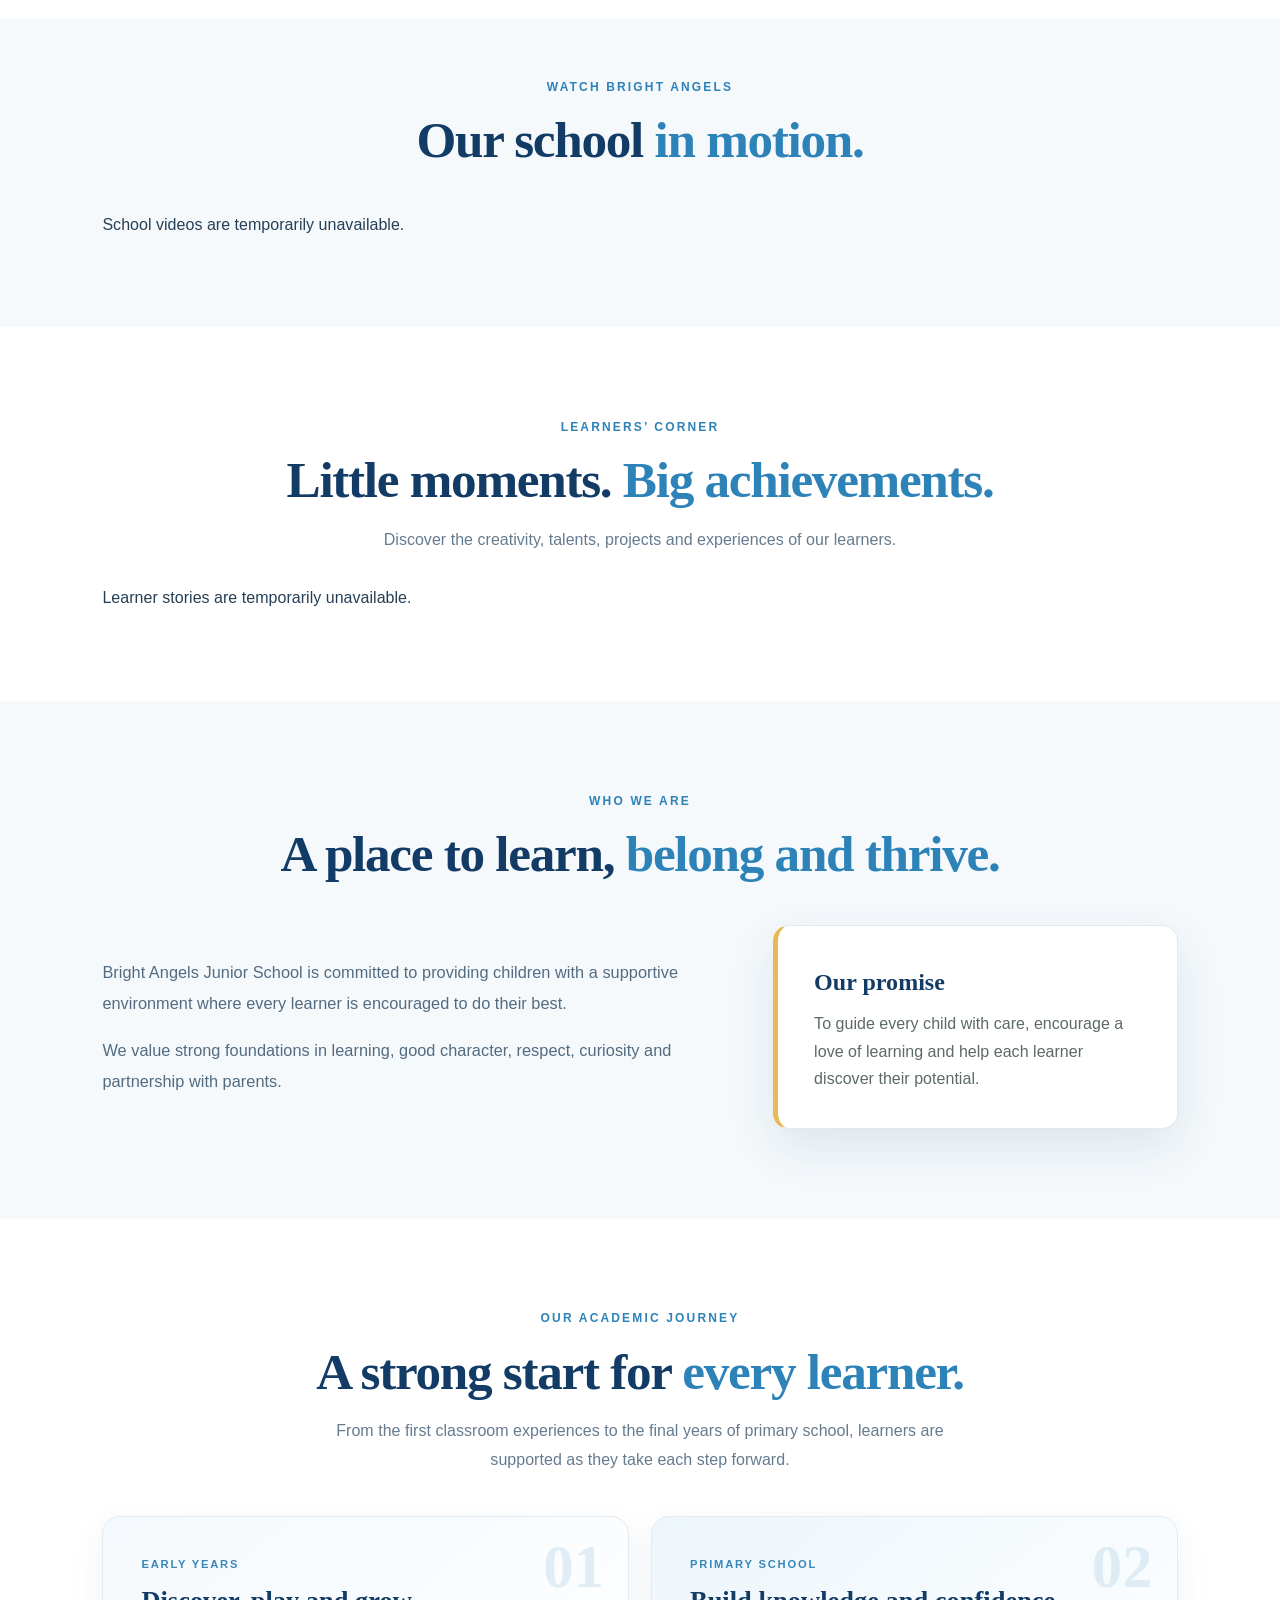
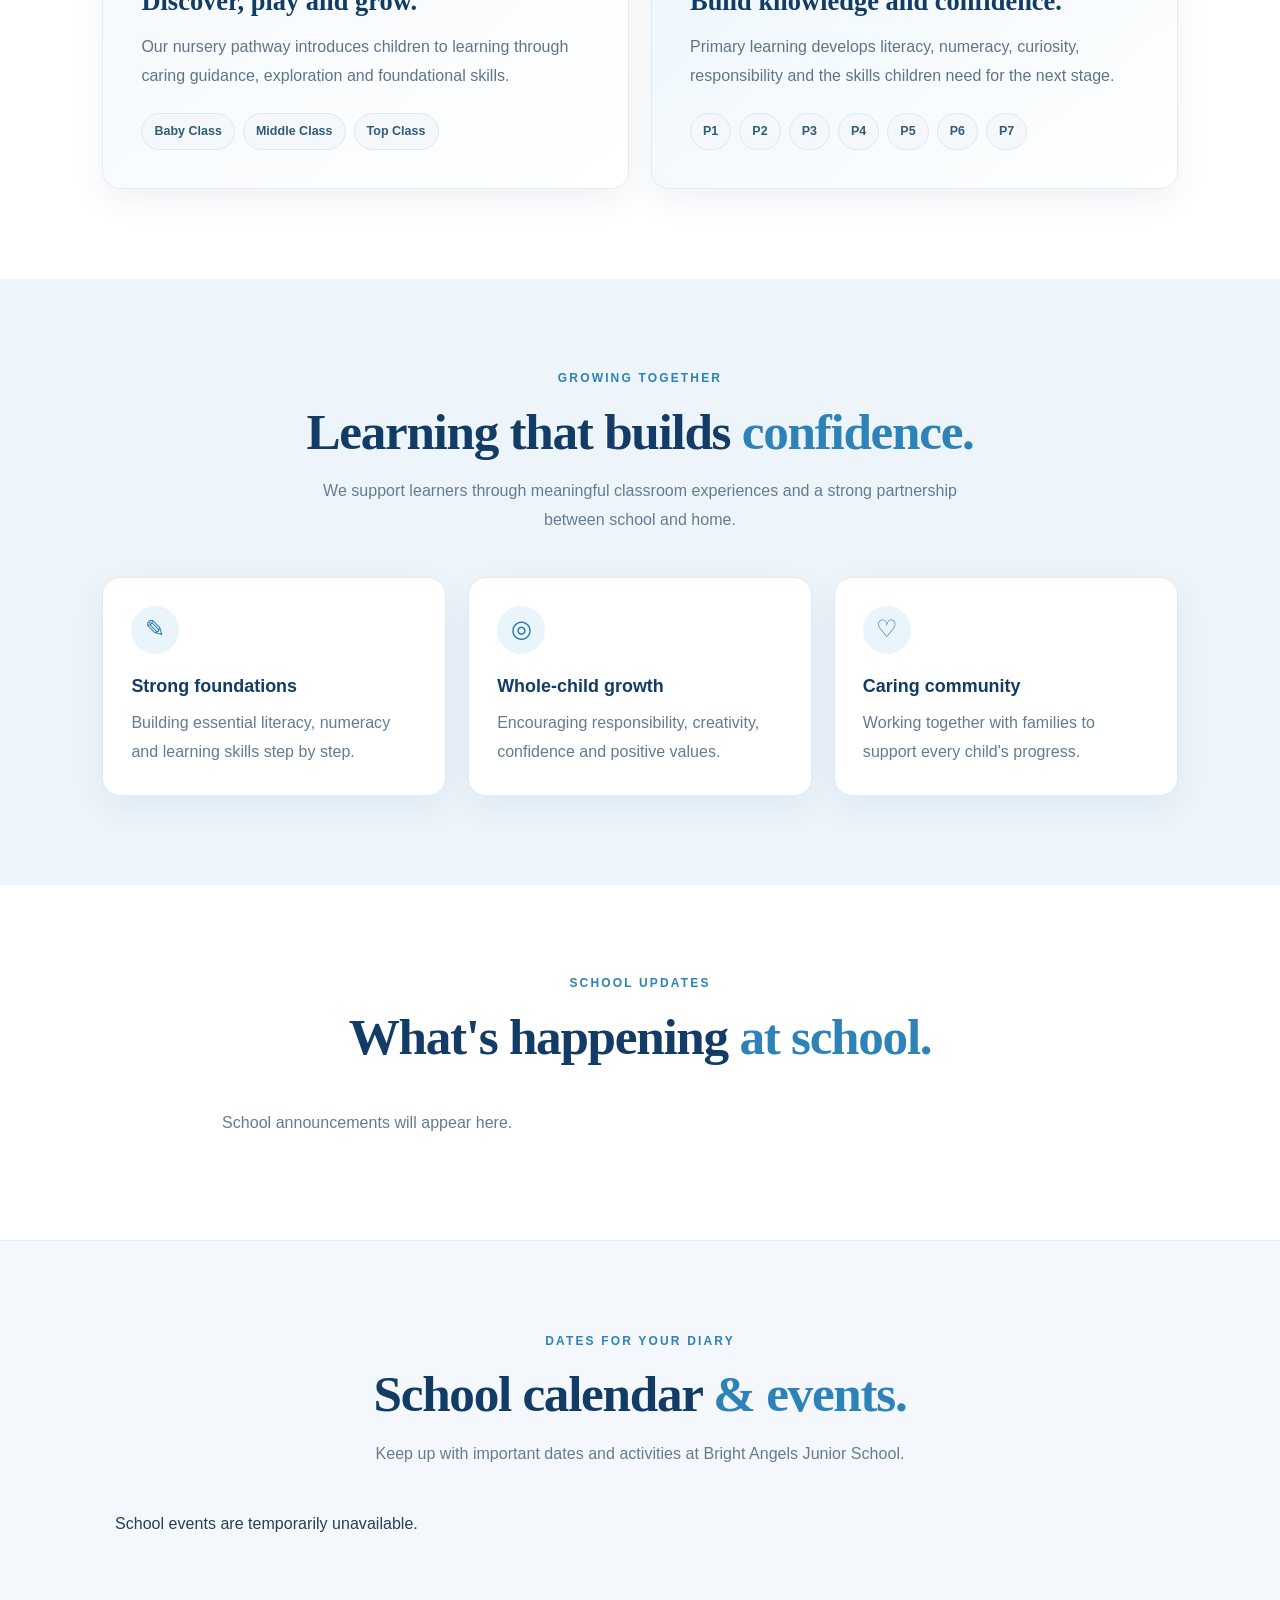
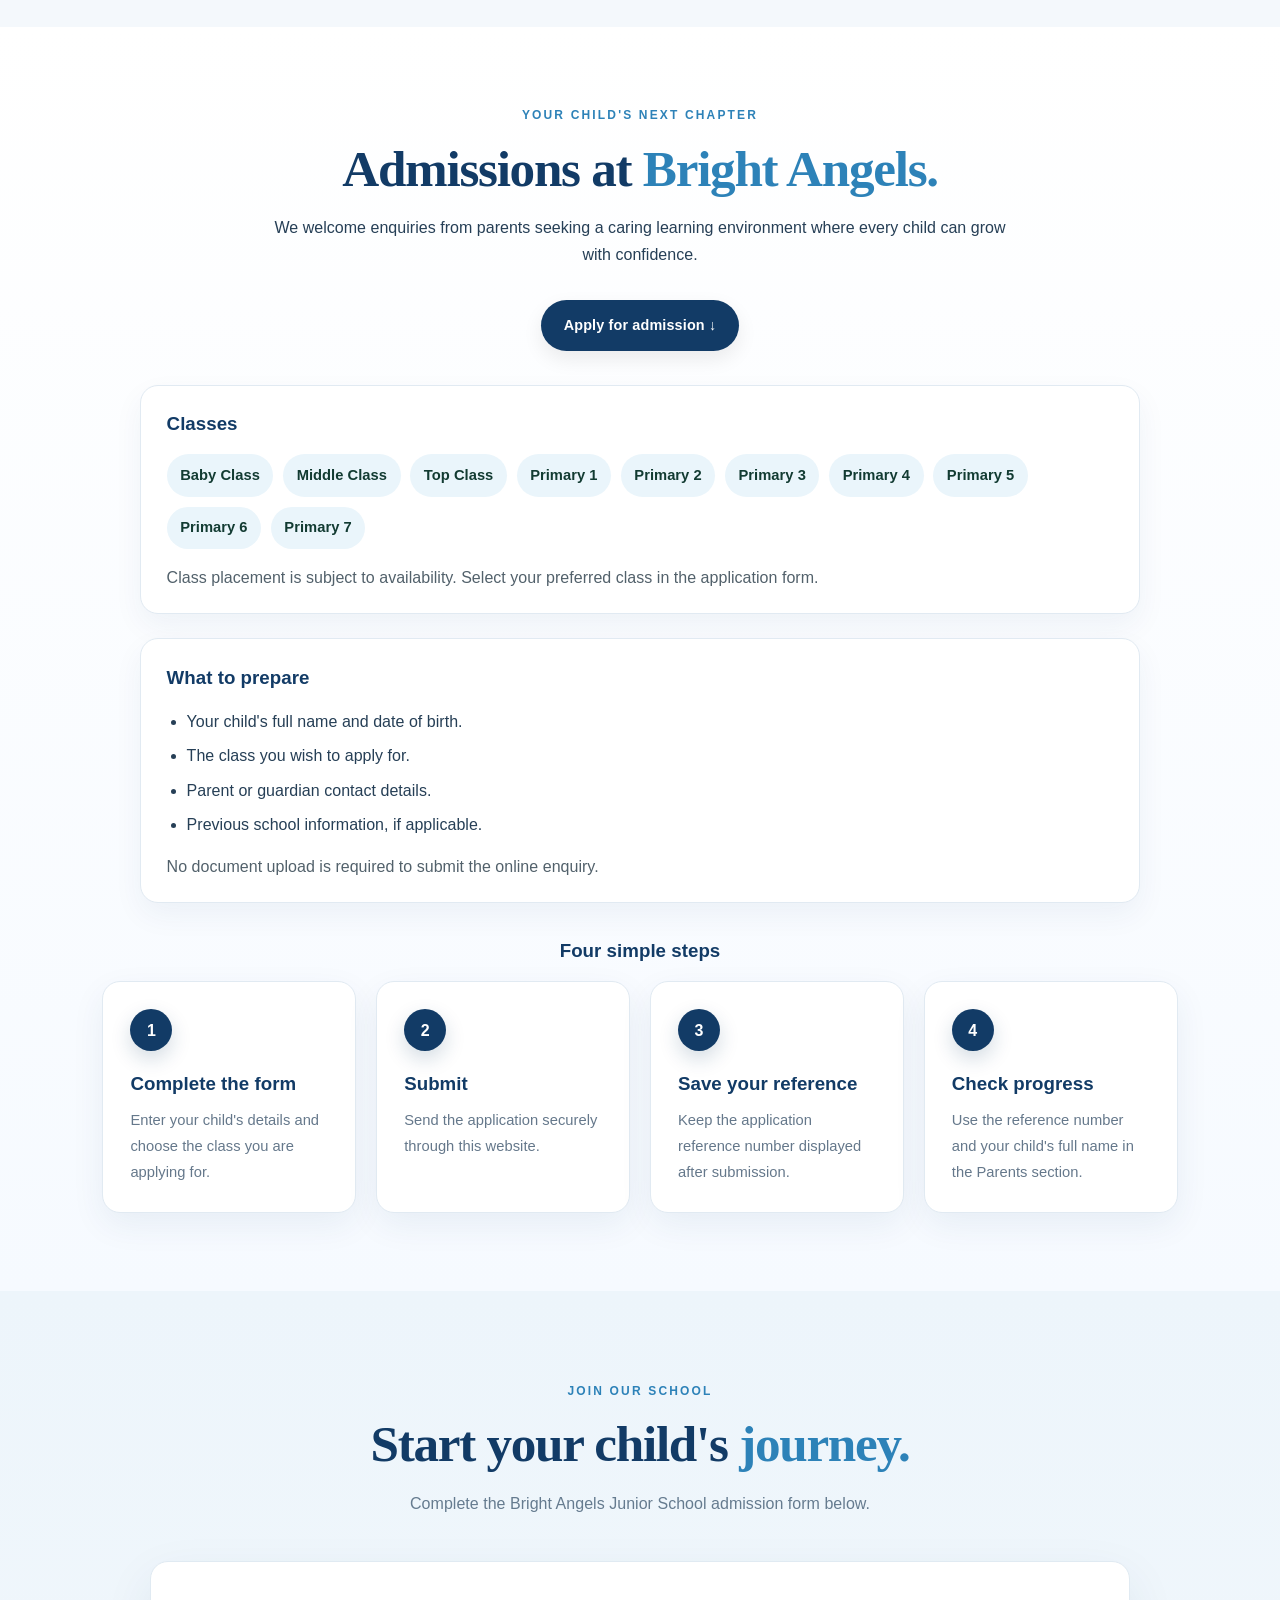
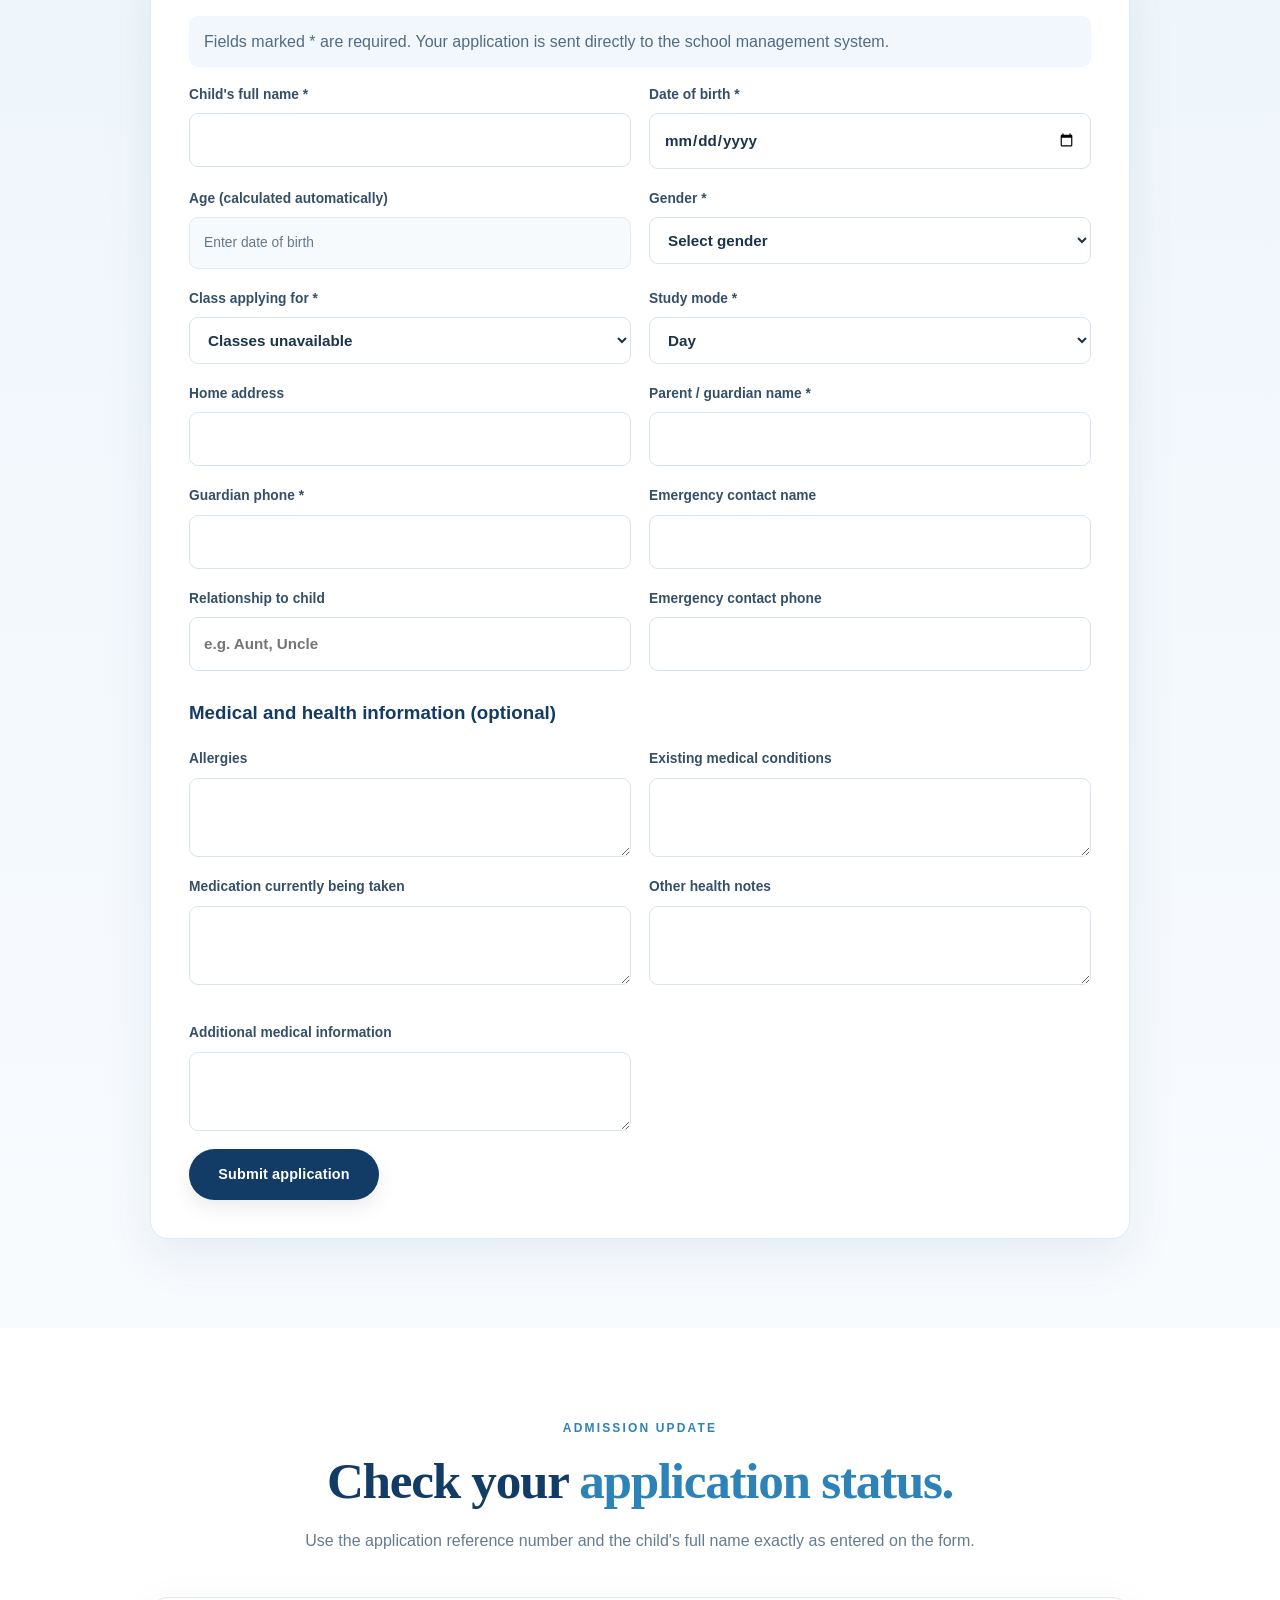
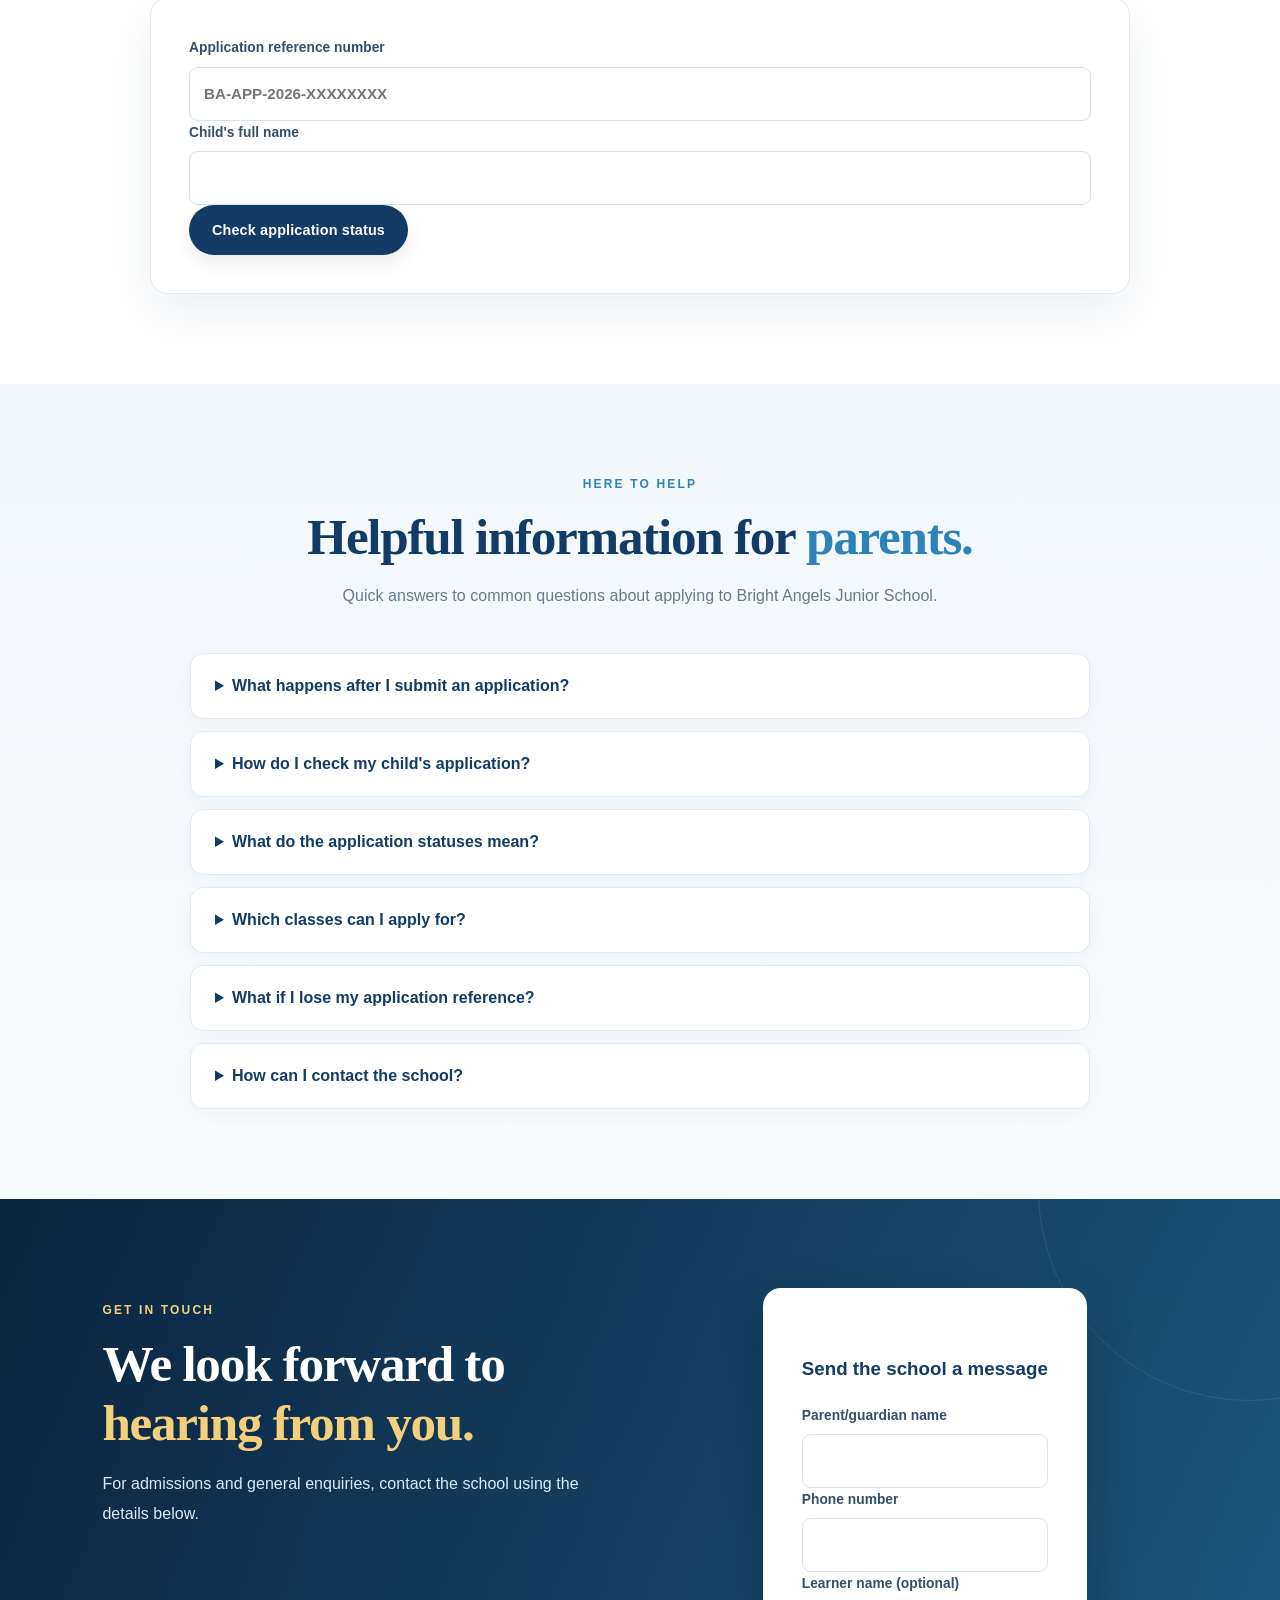
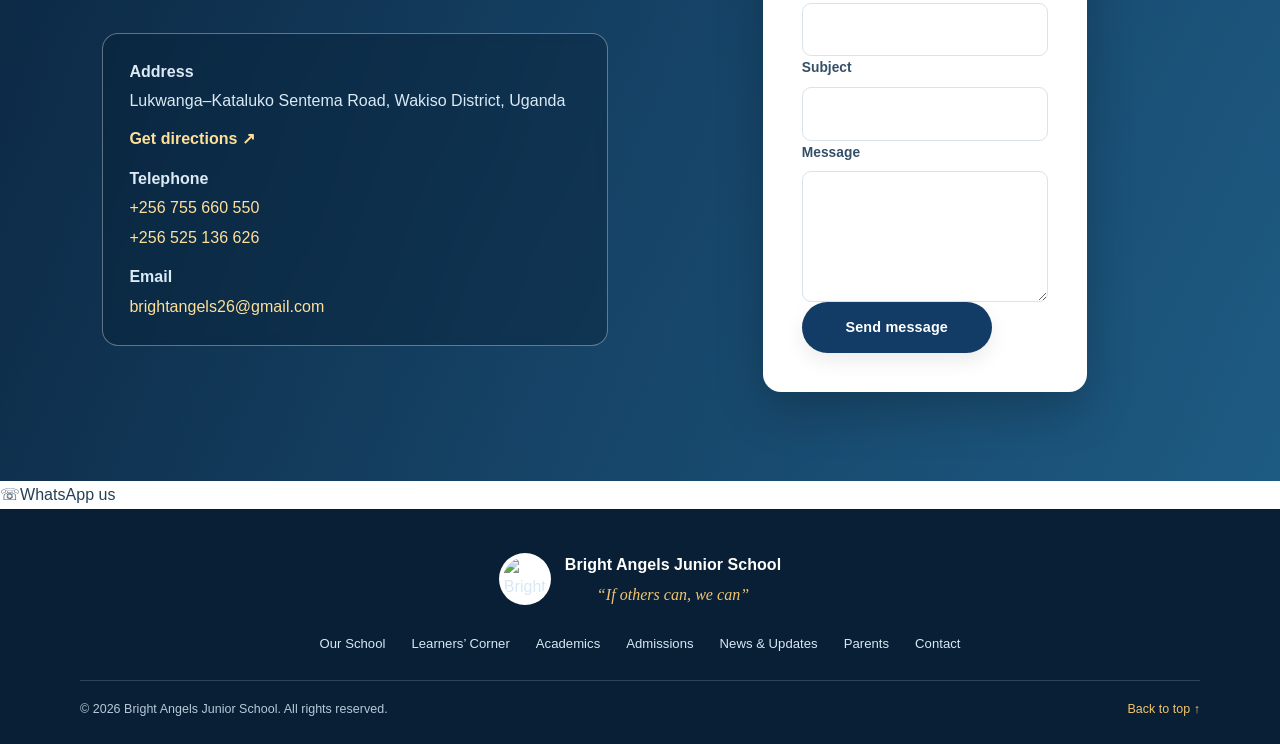
==== commit 39d5f812: "Add floating WhatsApp contact link for parents" ====
--- a/index.html
+++ b/index.html
@@ -232,6 +232,8 @@
     </section>
   </main>
 
+  <a class="whatsapp-float" href="https://wa.me/256755660550?text=Hello%20Bright%20Angels%20Junior%20School.%20I%20would%20like%20to%20make%20an%20enquiry." target="_blank" rel="noopener noreferrer" aria-label="Chat with Bright Angels Junior School on WhatsApp"><span aria-hidden="true">☏</span><span>WhatsApp us</span></a>
+
   <button class="back-to-top" id="backToTop" type="button" aria-label="Back to top" title="Back to top">↑</button>
 
   <footer>
--- a/styles.css
+++ b/styles.css
@@ -830,3 +830,20 @@
   .contact-section{background-position:center;background-image:linear-gradient(180deg,rgba(7,29,51,.56),rgba(13,54,86,.48)),var(--contact-photo,linear-gradient(145deg,#102f50,#286b96))}
   .contact-section .form-card{padding:22px 17px}
 }
+
+
+/* Floating back-to-top control for long homepage visits */
+.back-to-top{
+  position:fixed;right:24px;bottom:24px;z-index:90;
+  width:50px;height:50px;border:1px solid rgba(255,255,255,.35);
+  border-radius:50%;display:grid;place-items:center;
+  background:#123b66;color:#fff;font-size:1.65rem;font-weight:700;
+  line-height:1;box-shadow:0 10px 28px rgba(8,35,59,.25);
+  cursor:pointer;opacity:0;visibility:hidden;transform:translateY(12px);
+  transition:opacity .2s ease,visibility .2s ease,transform .2s ease,background .2s ease;
+}
+.back-to-top.is-visible{opacity:1;visibility:visible;transform:translateY(0)}
+.back-to-top:hover{background:#2d82b8;transform:translateY(-3px)}
+.back-to-top:focus-visible{outline:3px solid #efc66f;outline-offset:4px}
+@media(max-width:600px){.back-to-top{right:15px;bottom:16px;width:46px;height:46px}}
+@media(prefers-reduced-motion:reduce){.back-to-top{transition:none}.back-to-top:hover{transform:none}}
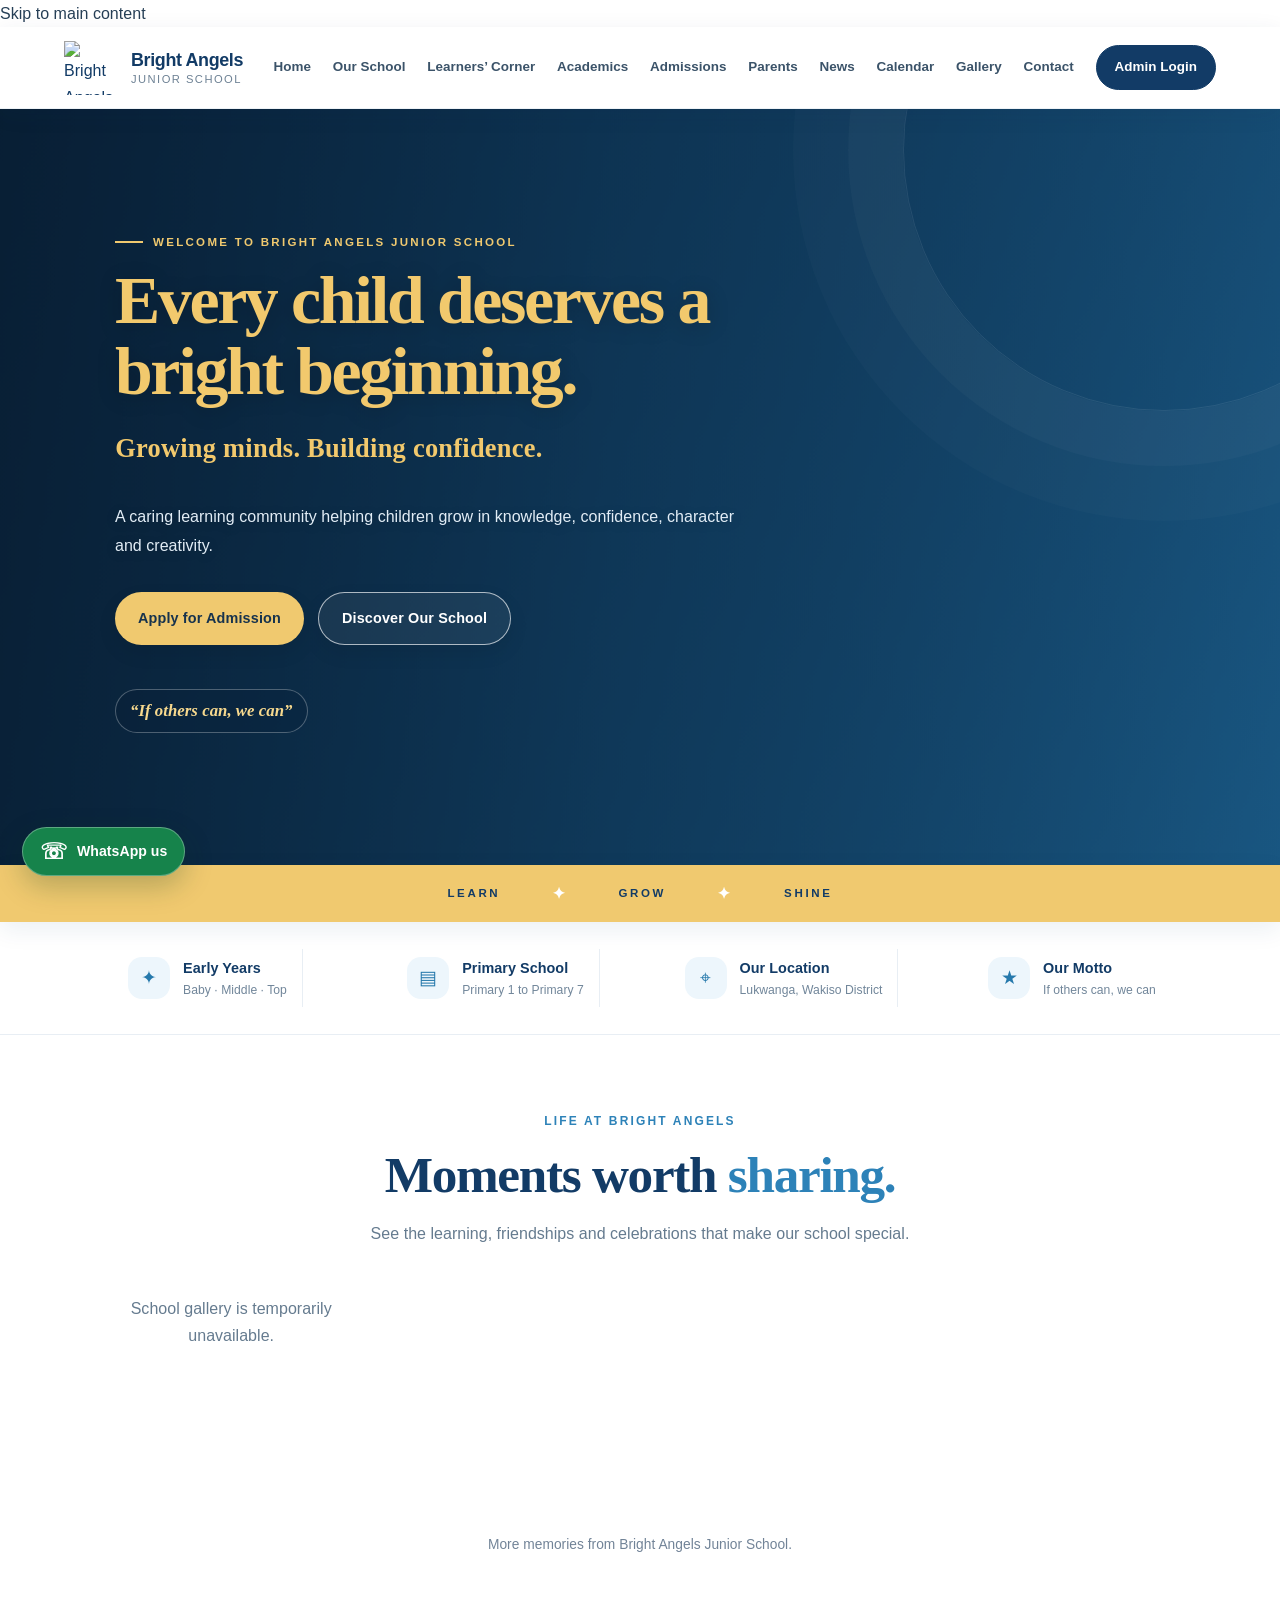
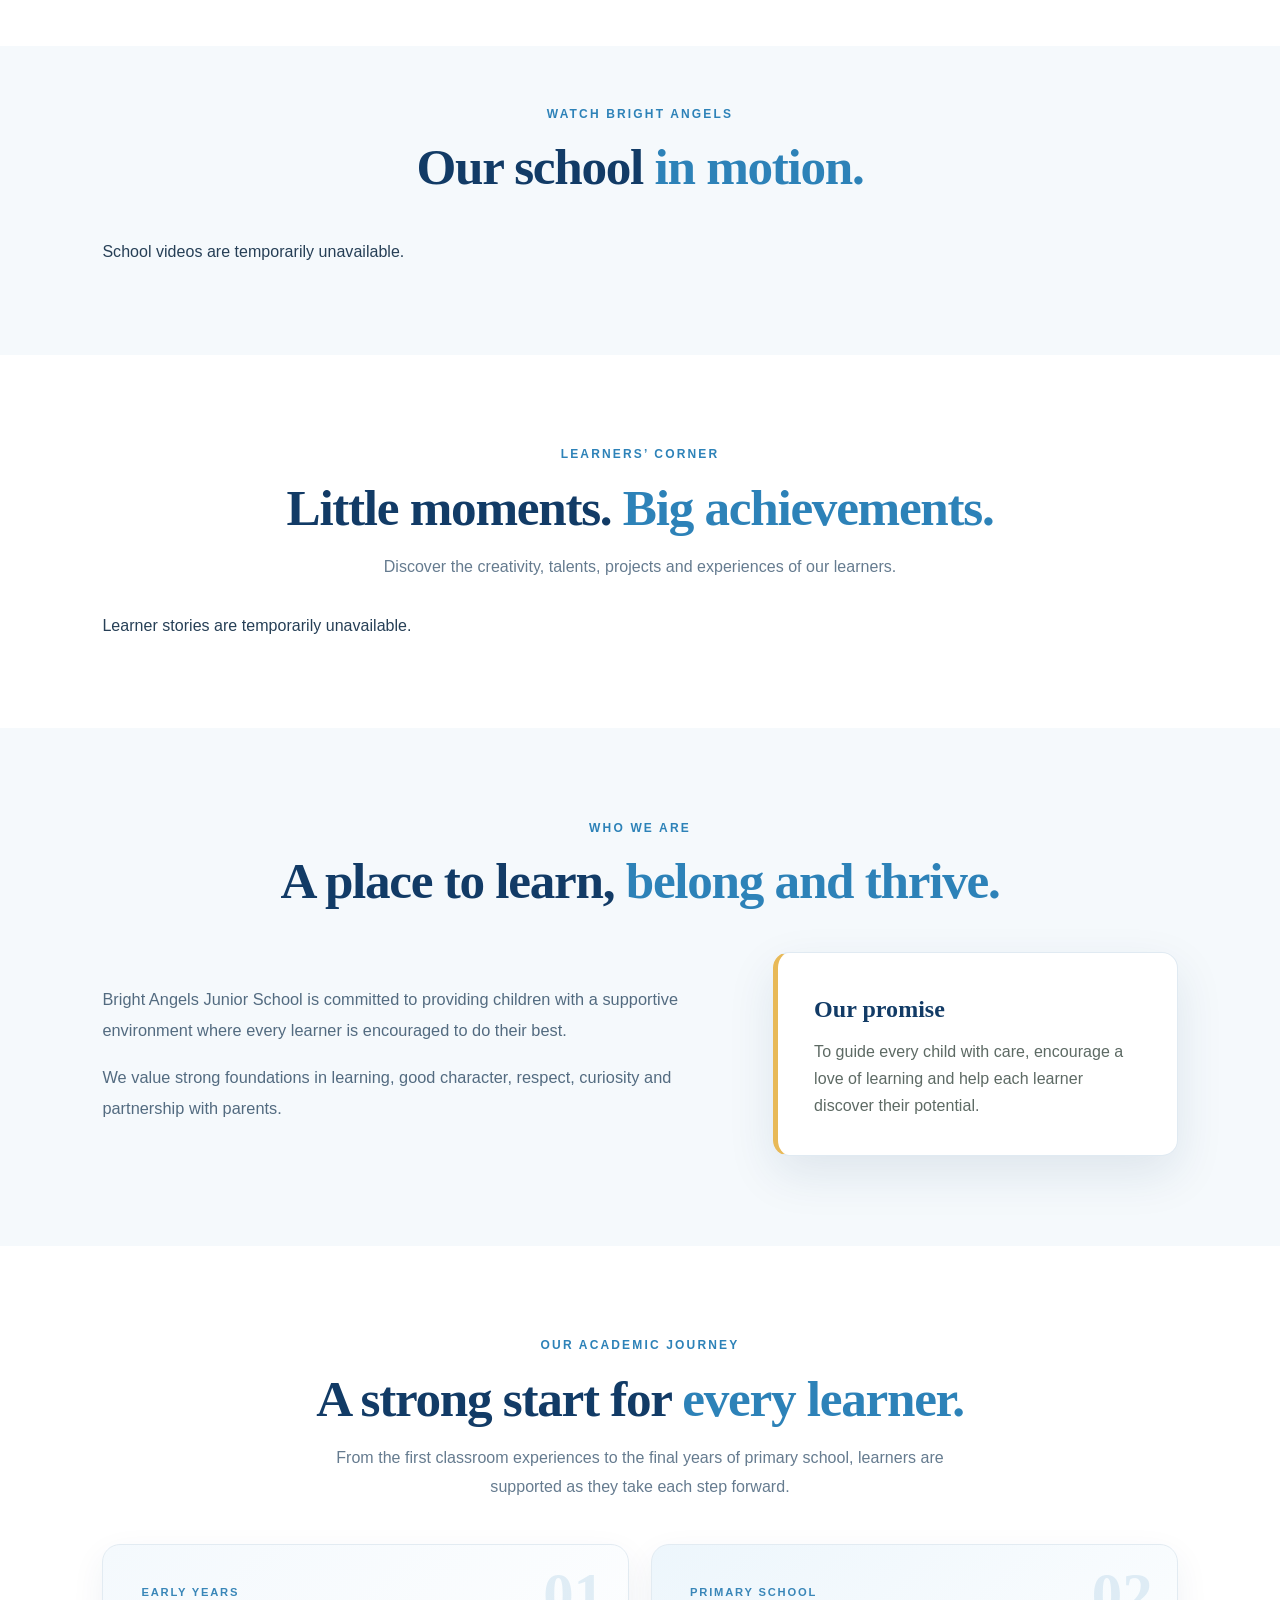
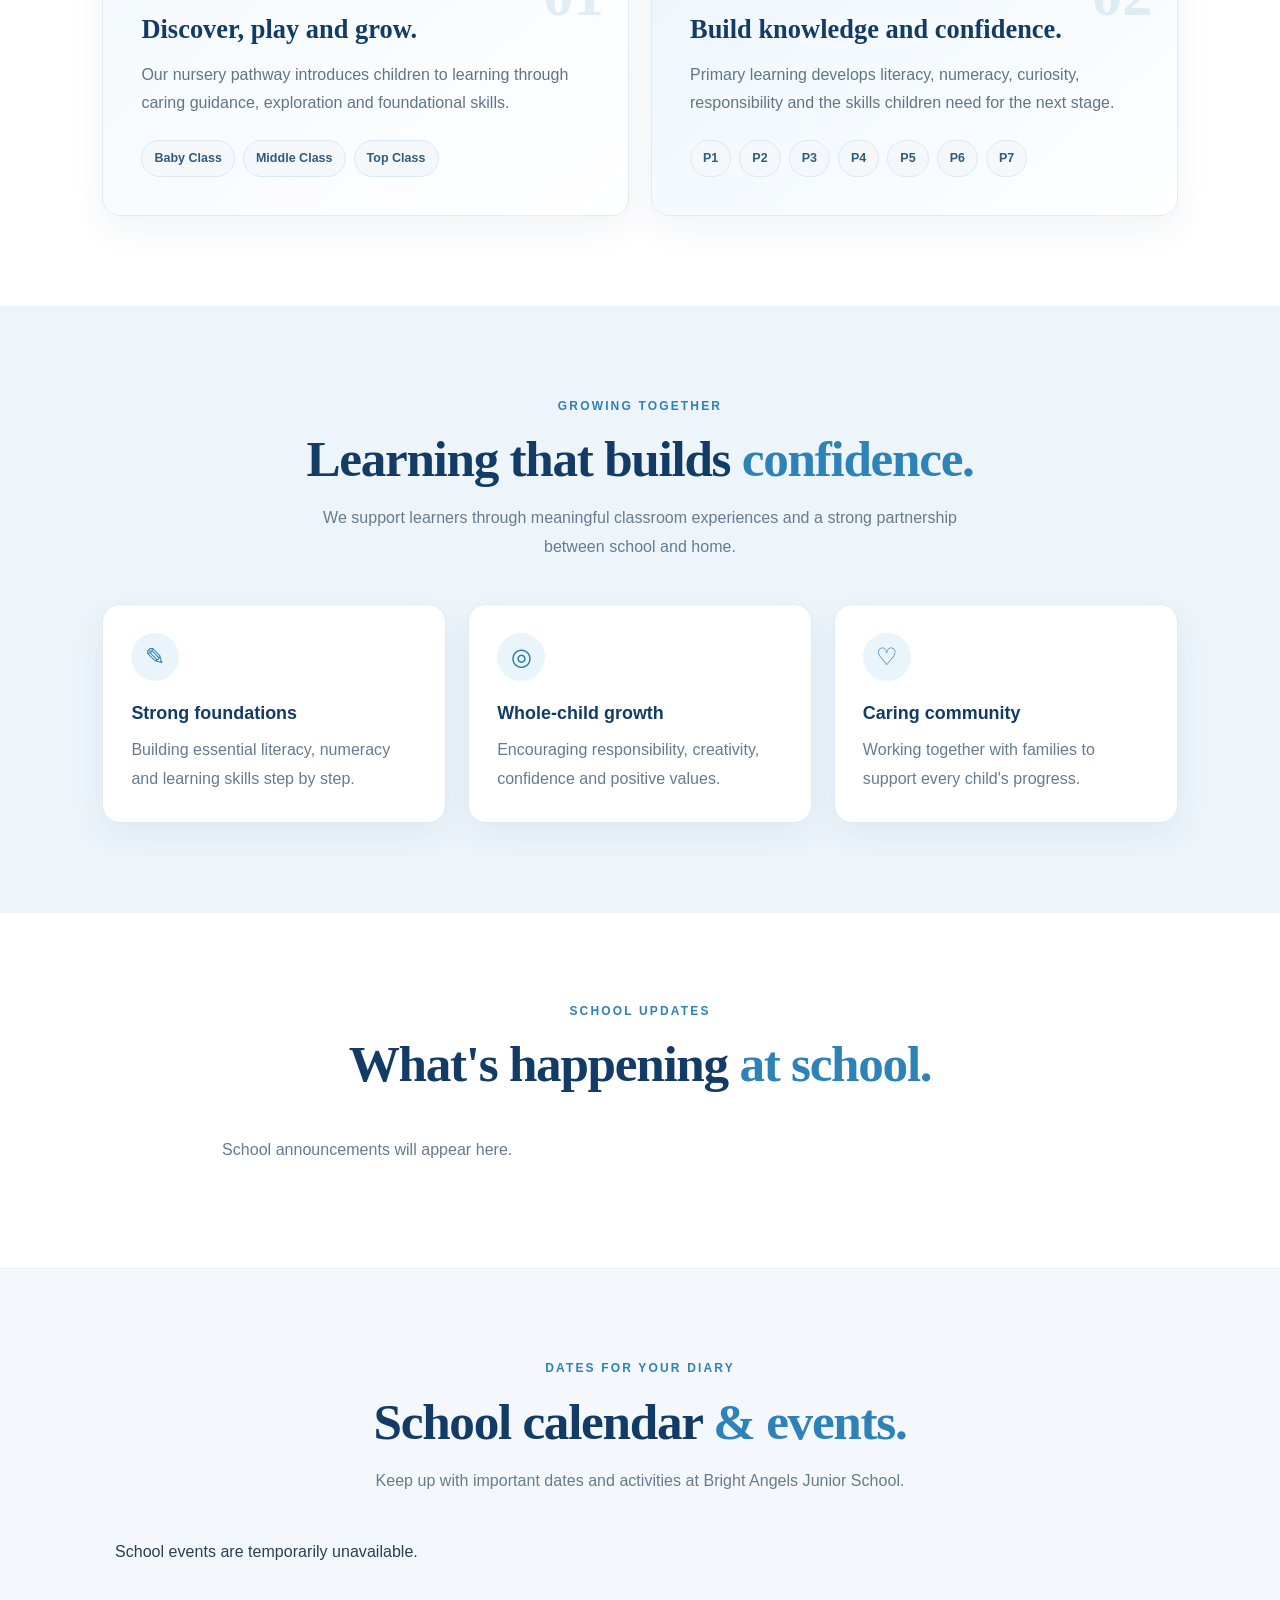
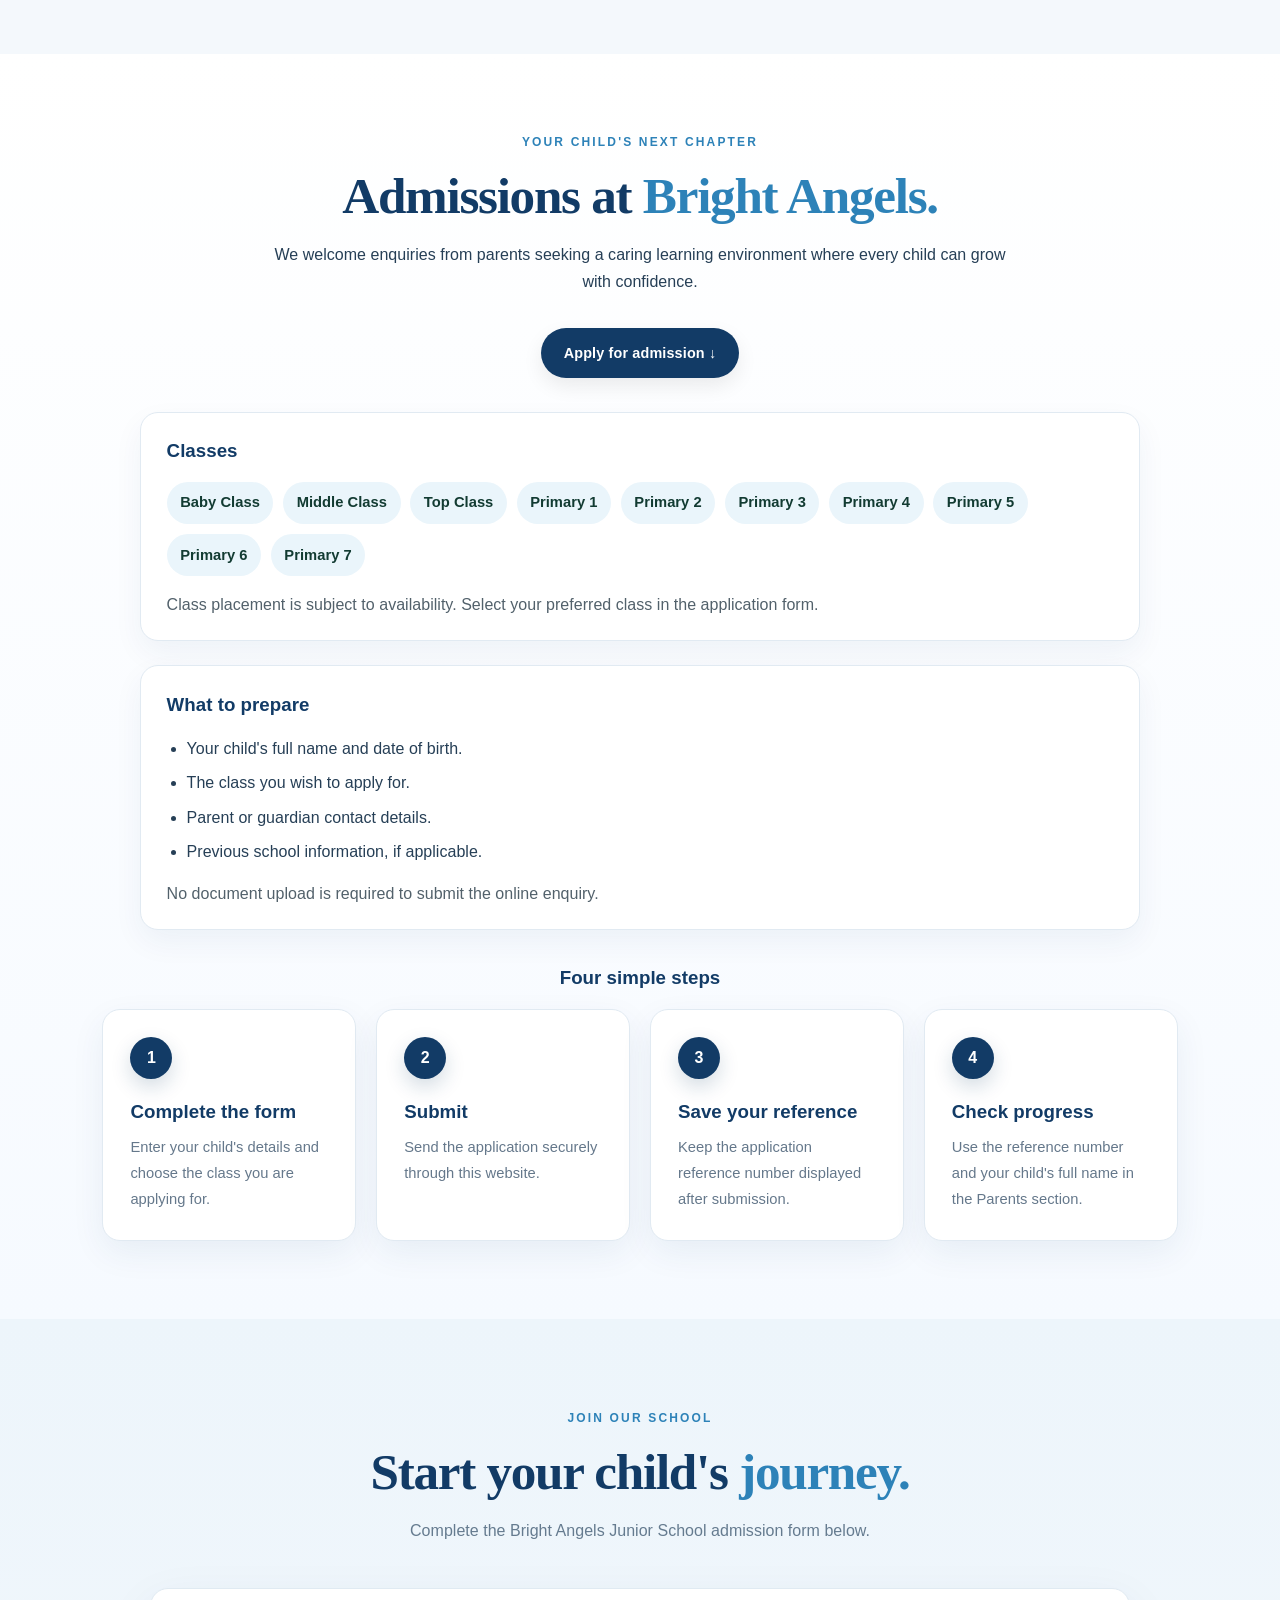
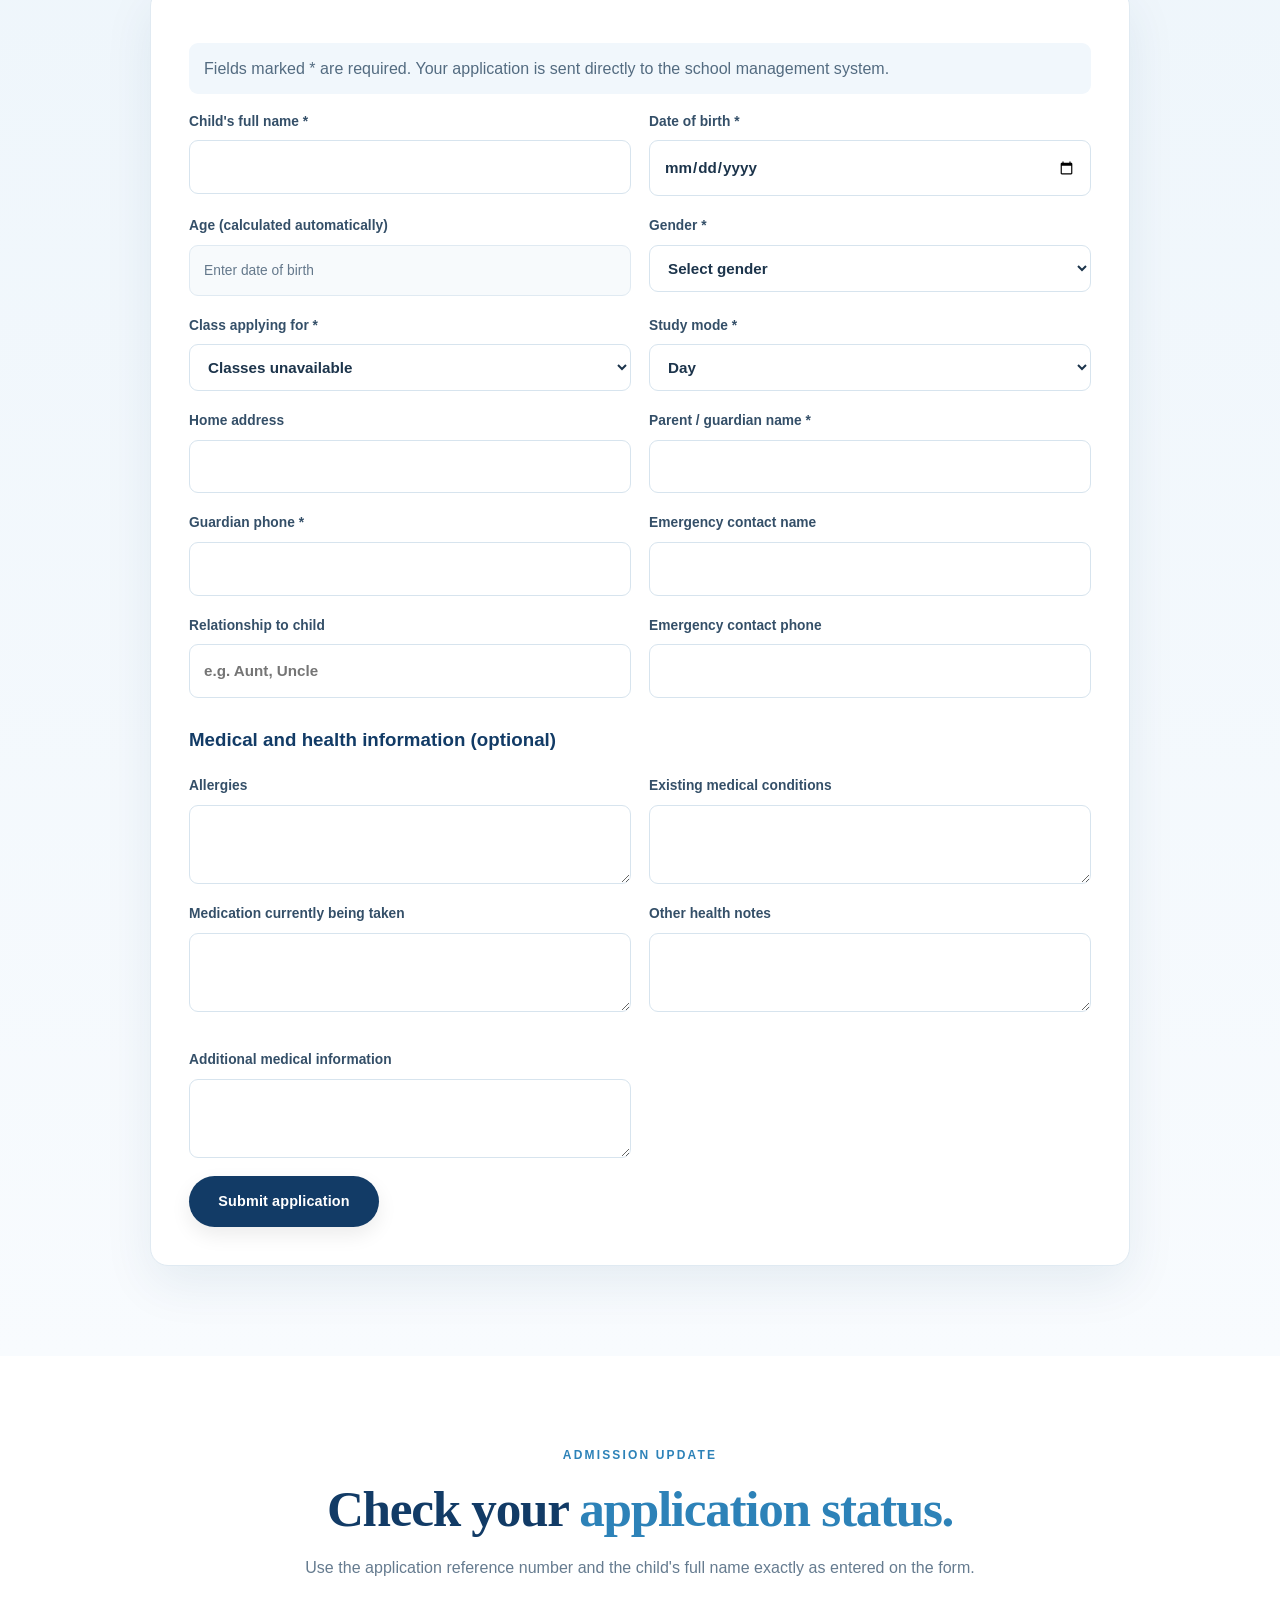
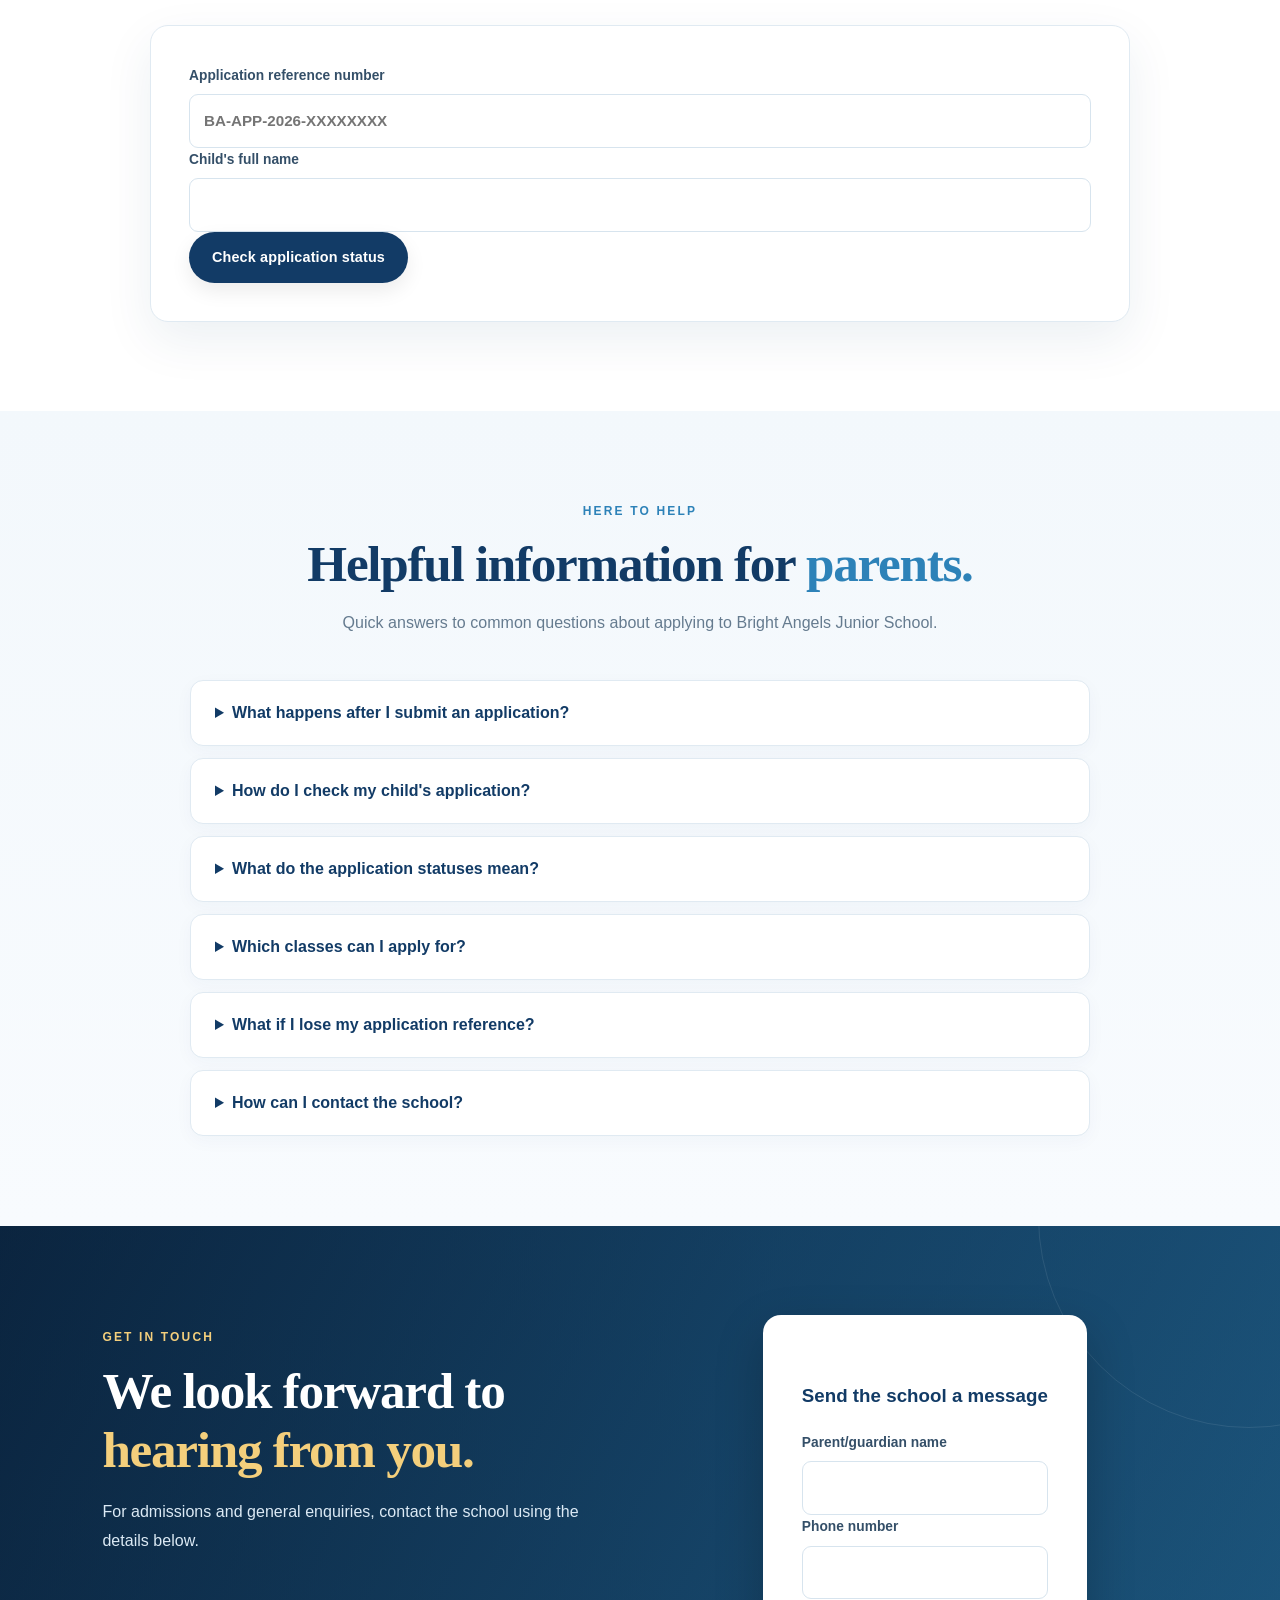
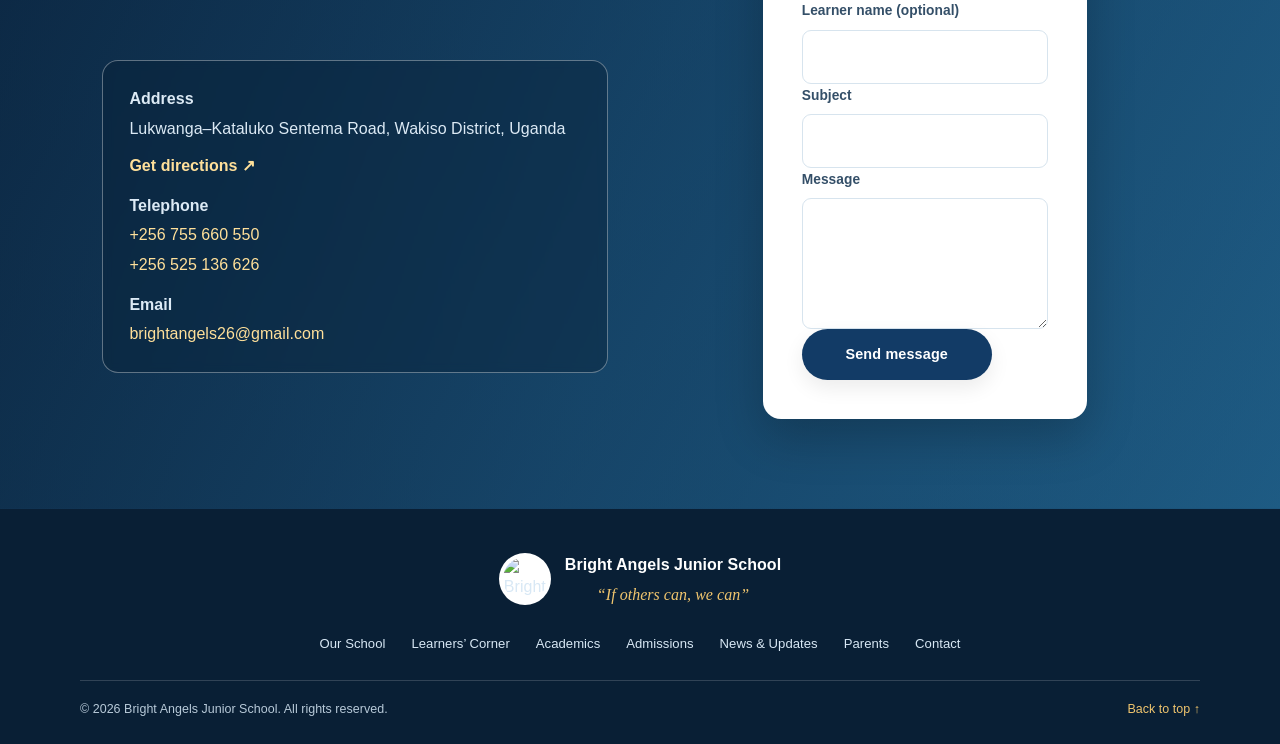
==== commit d5afdabd: "Add keyboard skip navigation to homepage" ====
--- a/index.html
+++ b/index.html
@@ -46,6 +46,7 @@
   <script src="/app.js" defer></script>
 </head>
 <body>
+  <a class="skip-link" href="#main-content">Skip to main content</a>
   <header class="site-header">
     <a class="brand" href="#home" aria-label="Bright Angels Junior School home">
       <img src="/school-logo.jpg" alt="Bright Angels Junior School logo">
@@ -59,7 +60,7 @@
     </nav>
   </header>
 
-  <main>
+  <main id="main-content" tabindex="-1">
     <section class="hero" id="home">
       <div class="hero-content">
         <p class="eyebrow">WELCOME TO BRIGHT ANGELS JUNIOR SCHOOL</p>
--- a/styles.css
+++ b/styles.css
@@ -847,3 +847,22 @@
 .back-to-top:focus-visible{outline:3px solid #efc66f;outline-offset:4px}
 @media(max-width:600px){.back-to-top{right:15px;bottom:16px;width:46px;height:46px}}
 @media(prefers-reduced-motion:reduce){.back-to-top{transition:none}.back-to-top:hover{transform:none}}
+
+
+/* Quick WhatsApp contact for parents and visitors */
+.whatsapp-float{
+  position:fixed;left:22px;bottom:24px;z-index:89;
+  display:inline-flex;align-items:center;gap:9px;
+  min-height:49px;padding:0 17px;border-radius:999px;
+  background:#16834b;color:#fff;font-weight:800;font-size:.88rem;
+  box-shadow:0 10px 28px rgba(7,55,31,.25);
+  border:1px solid rgba(255,255,255,.3);
+  transition:transform .2s ease,background .2s ease,box-shadow .2s ease;
+}
+.whatsapp-float span:first-child{font-size:1.35rem;line-height:1}
+.whatsapp-float:hover{background:#116d3e;color:#fff;transform:translateY(-3px);box-shadow:0 14px 32px rgba(7,55,31,.3)}
+.whatsapp-float:focus-visible{outline:3px solid #efc66f;outline-offset:4px}
+@media(max-width:600px){
+  .whatsapp-float{left:14px;bottom:15px;min-height:45px;padding:0 13px;font-size:.82rem}
+}
+@media(prefers-reduced-motion:reduce){.whatsapp-float{transition:none}.whatsapp-float:hover{transform:none}}
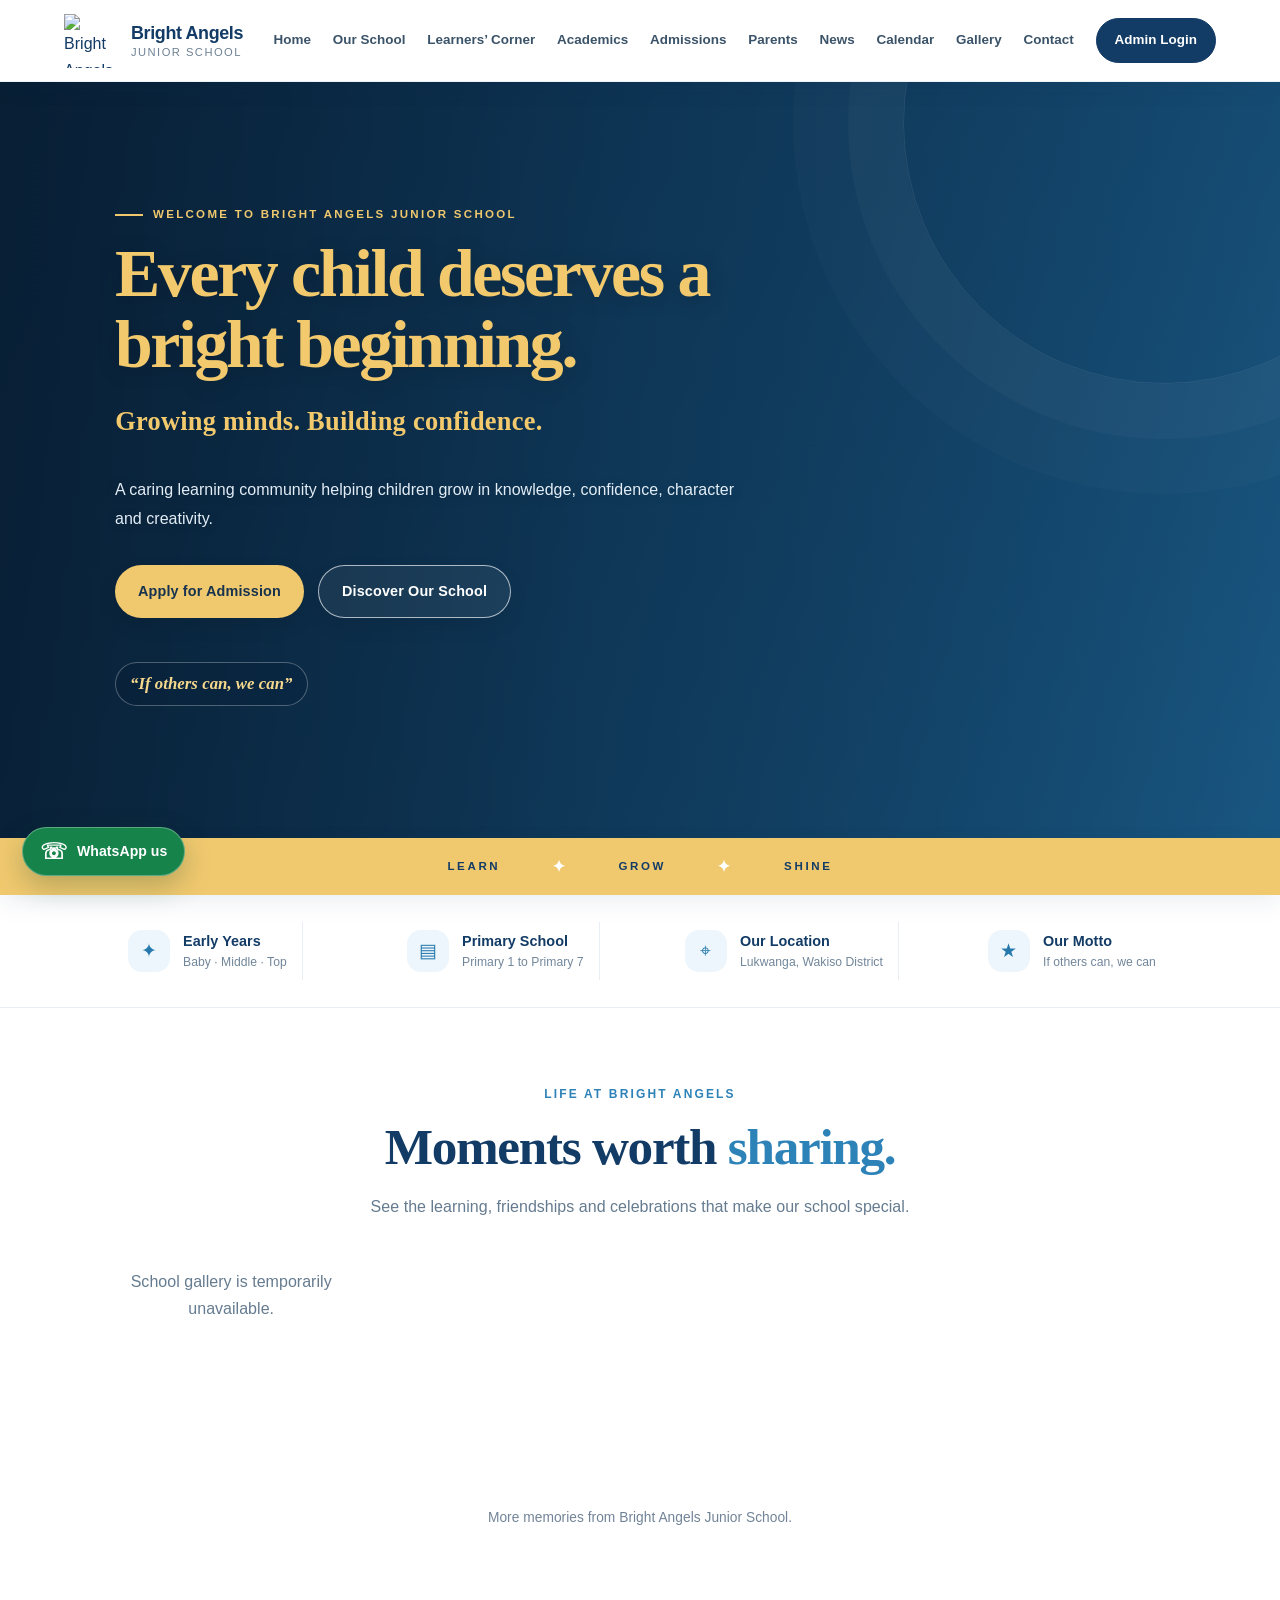
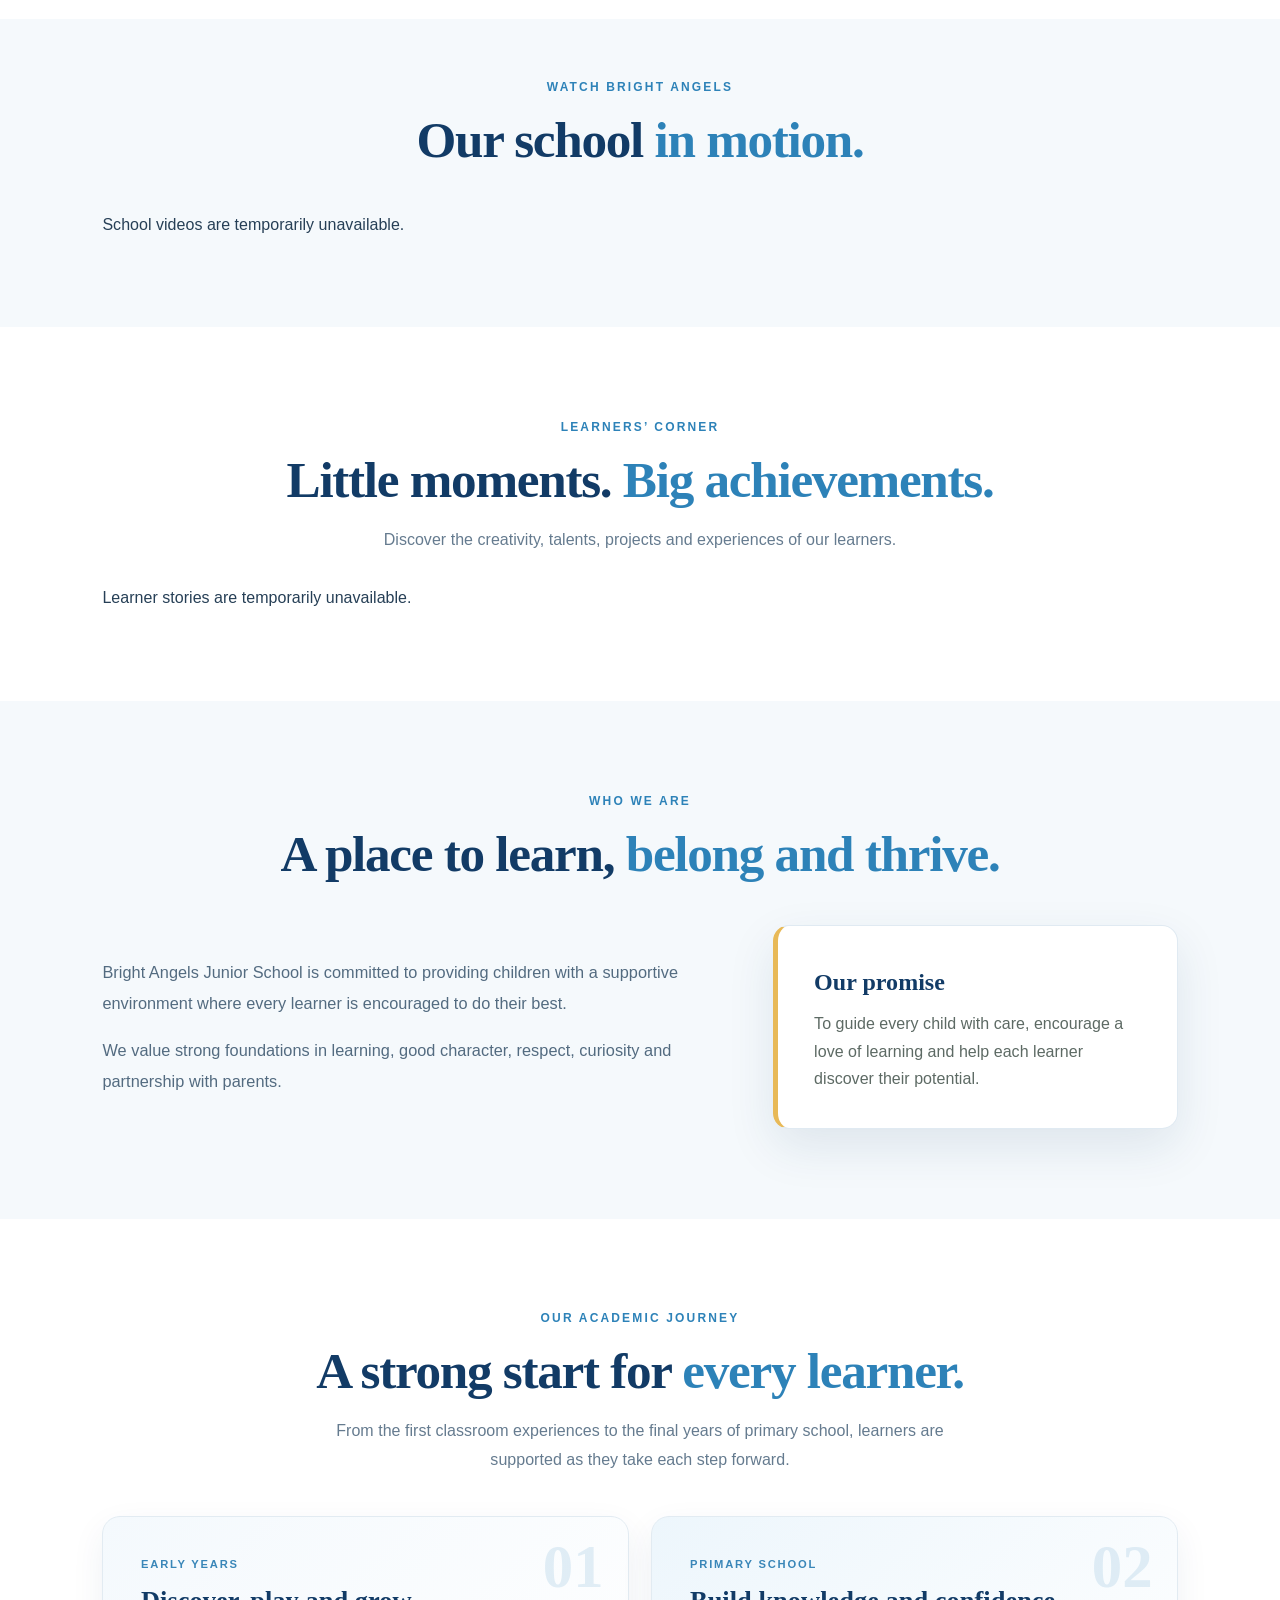
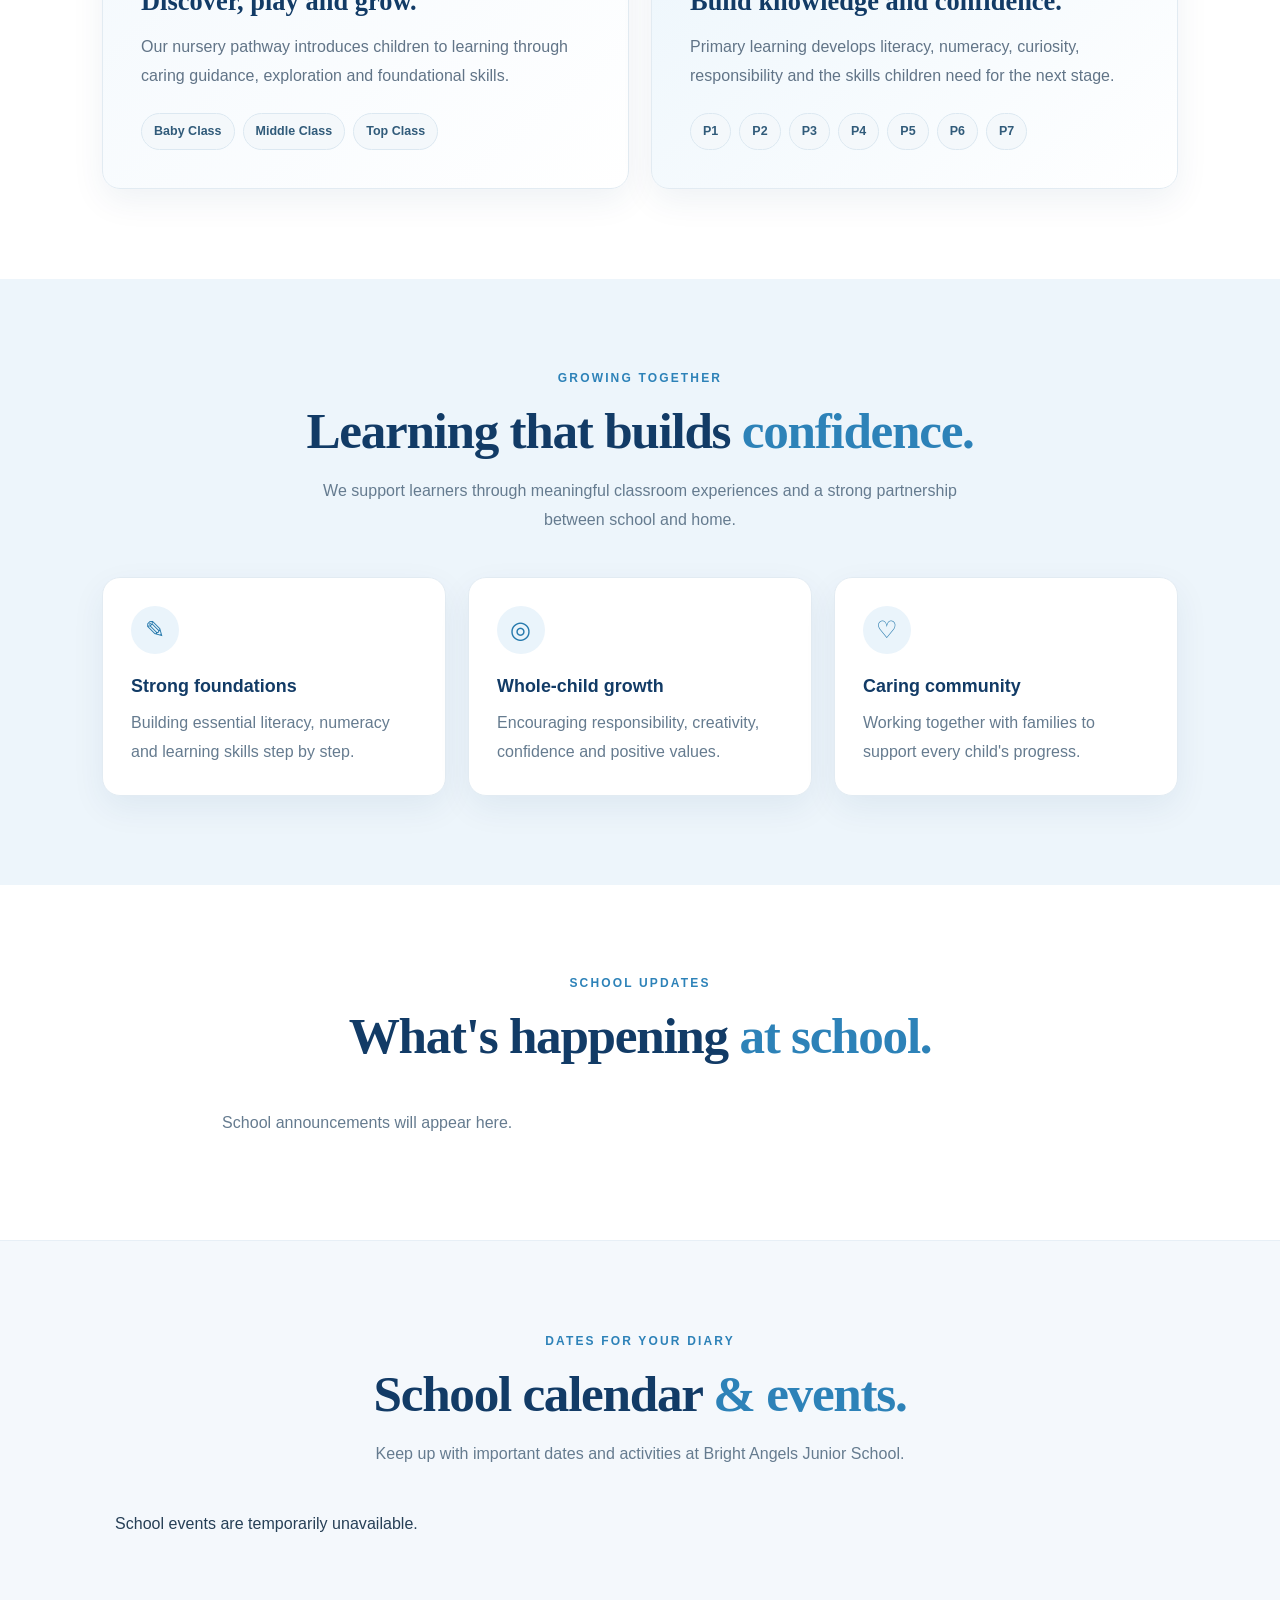
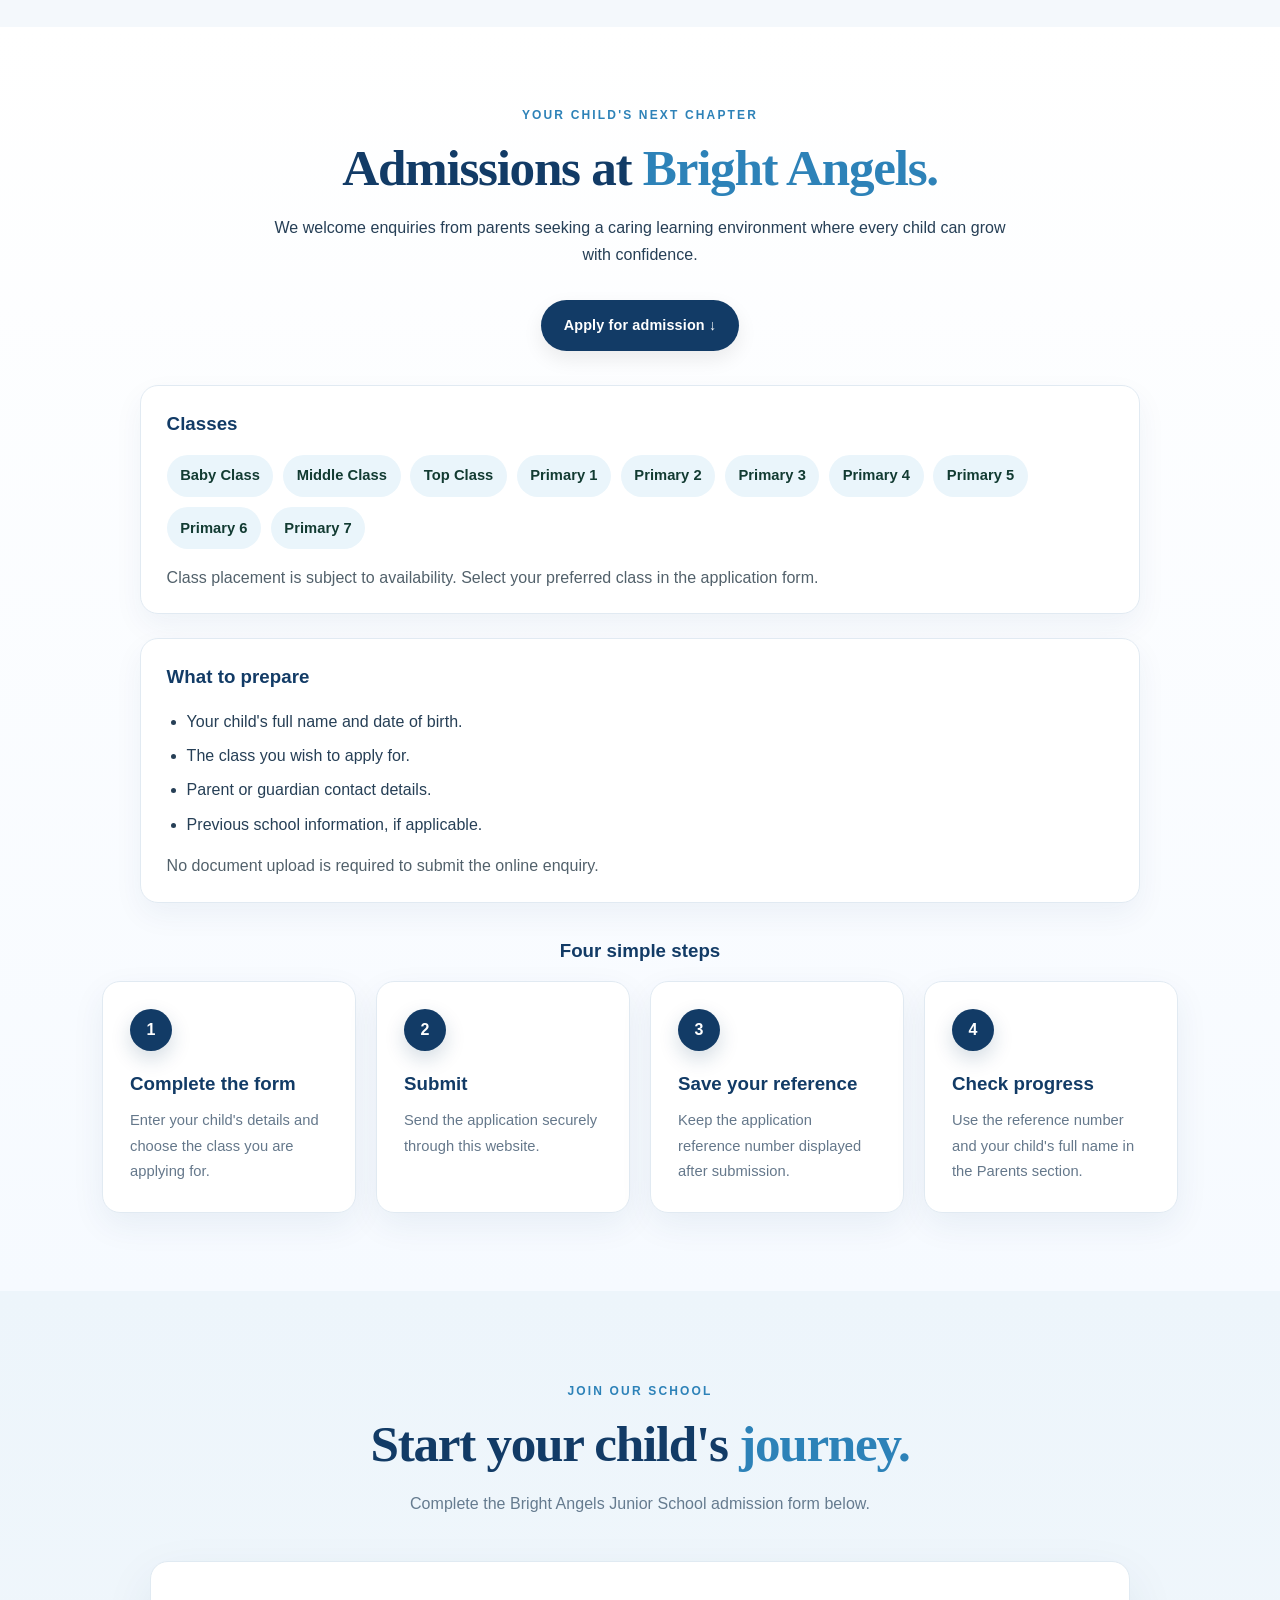
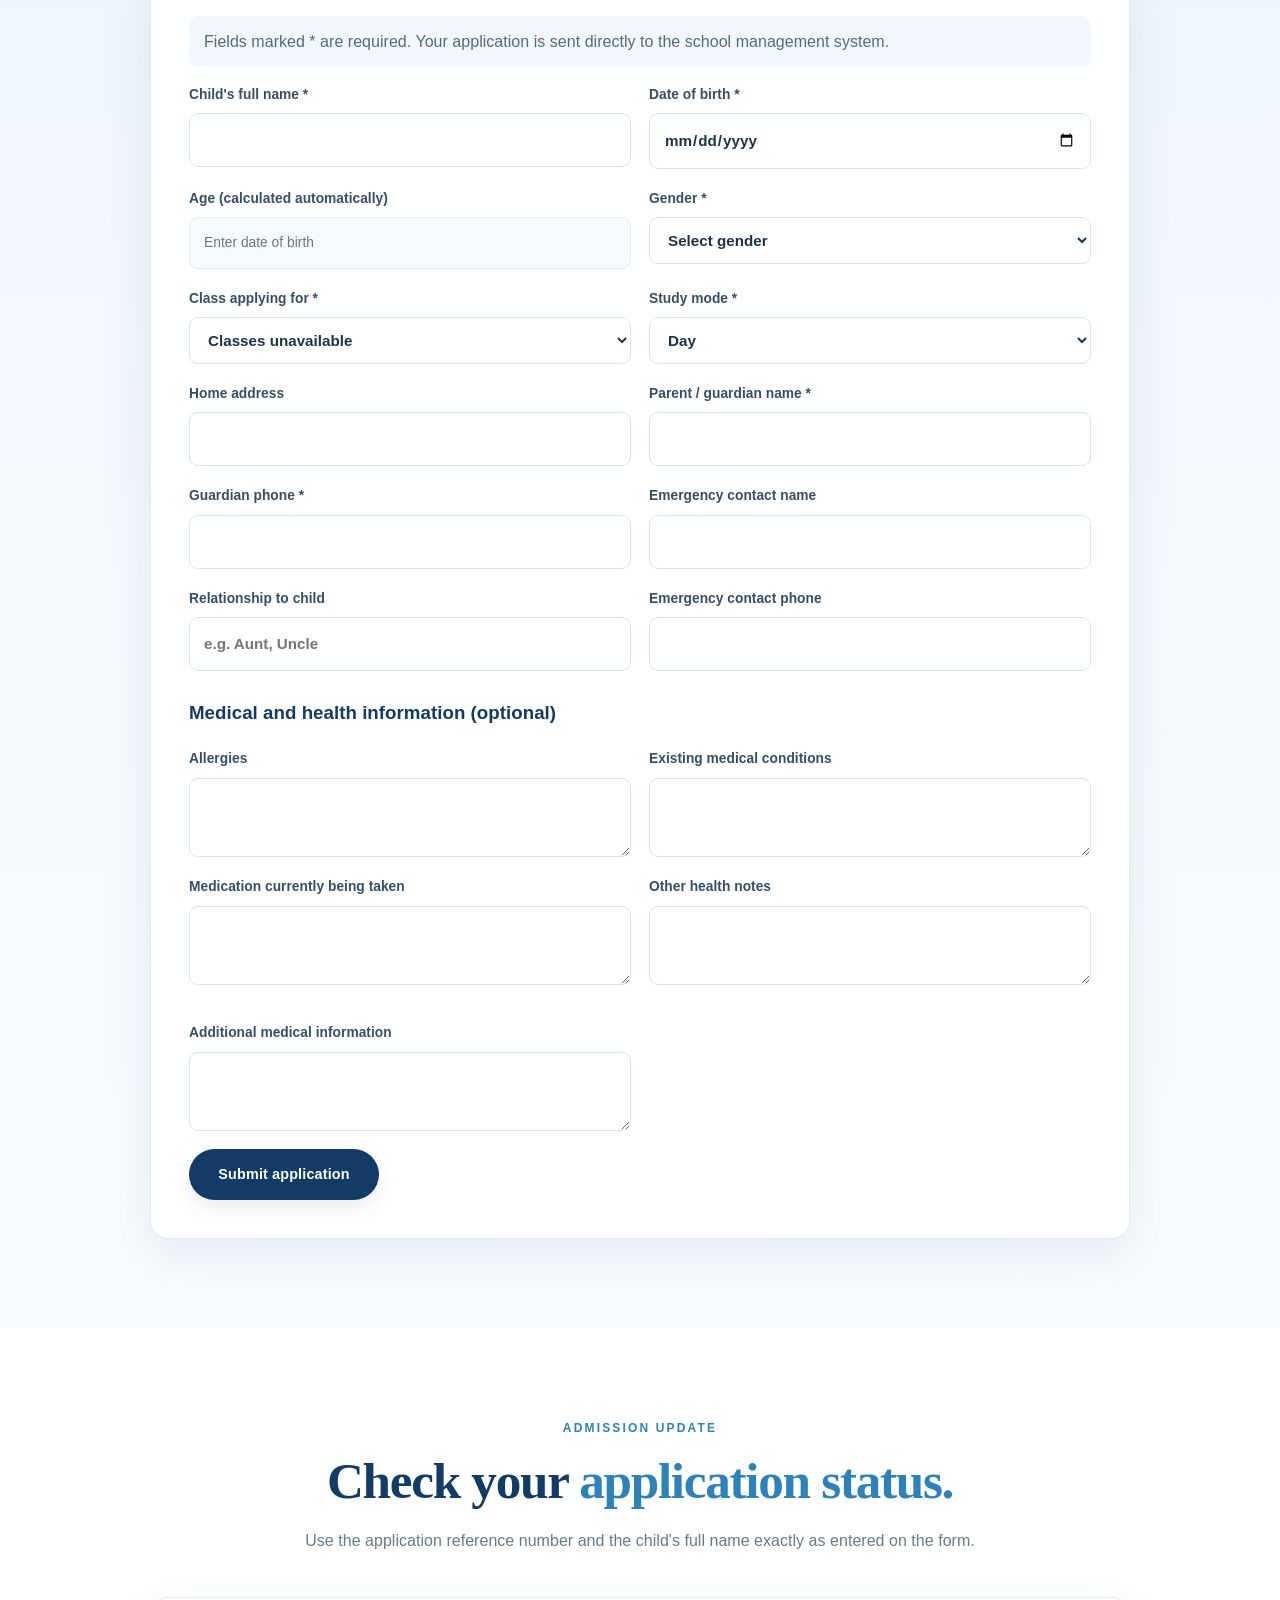
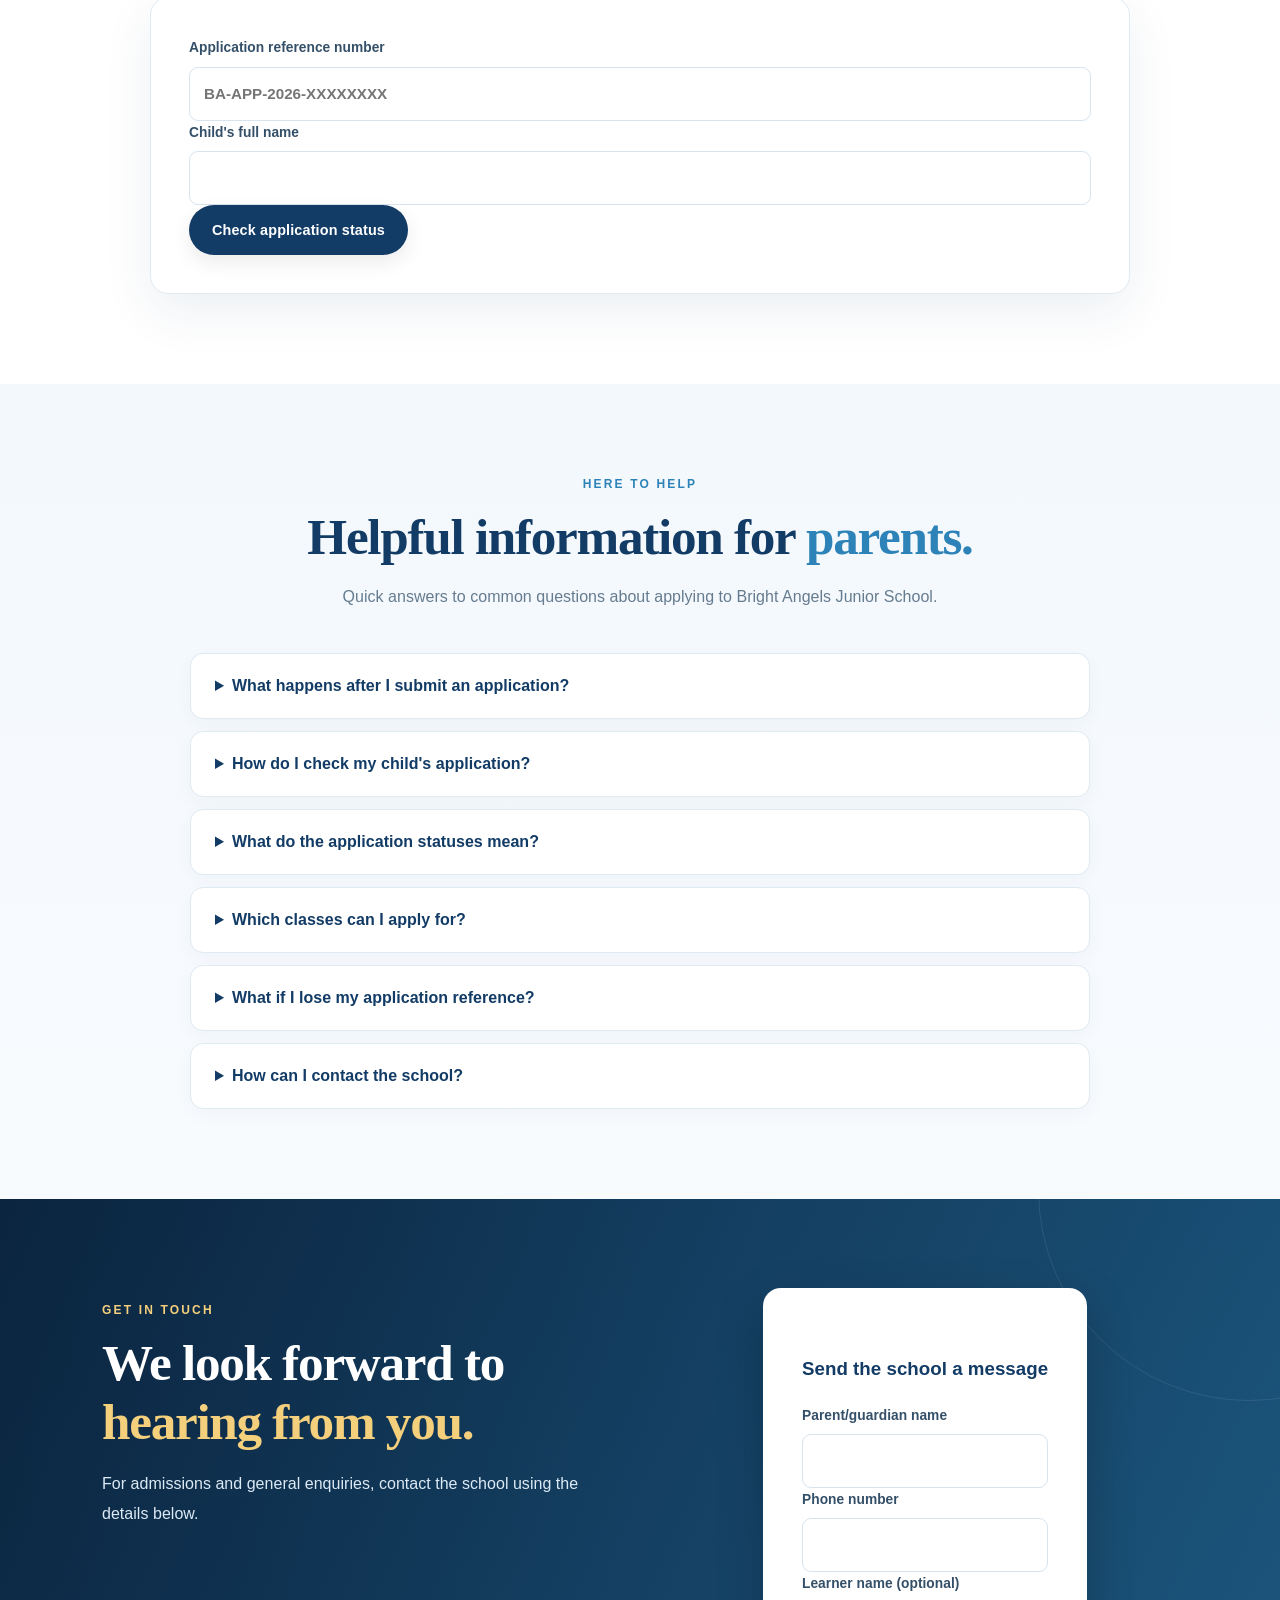
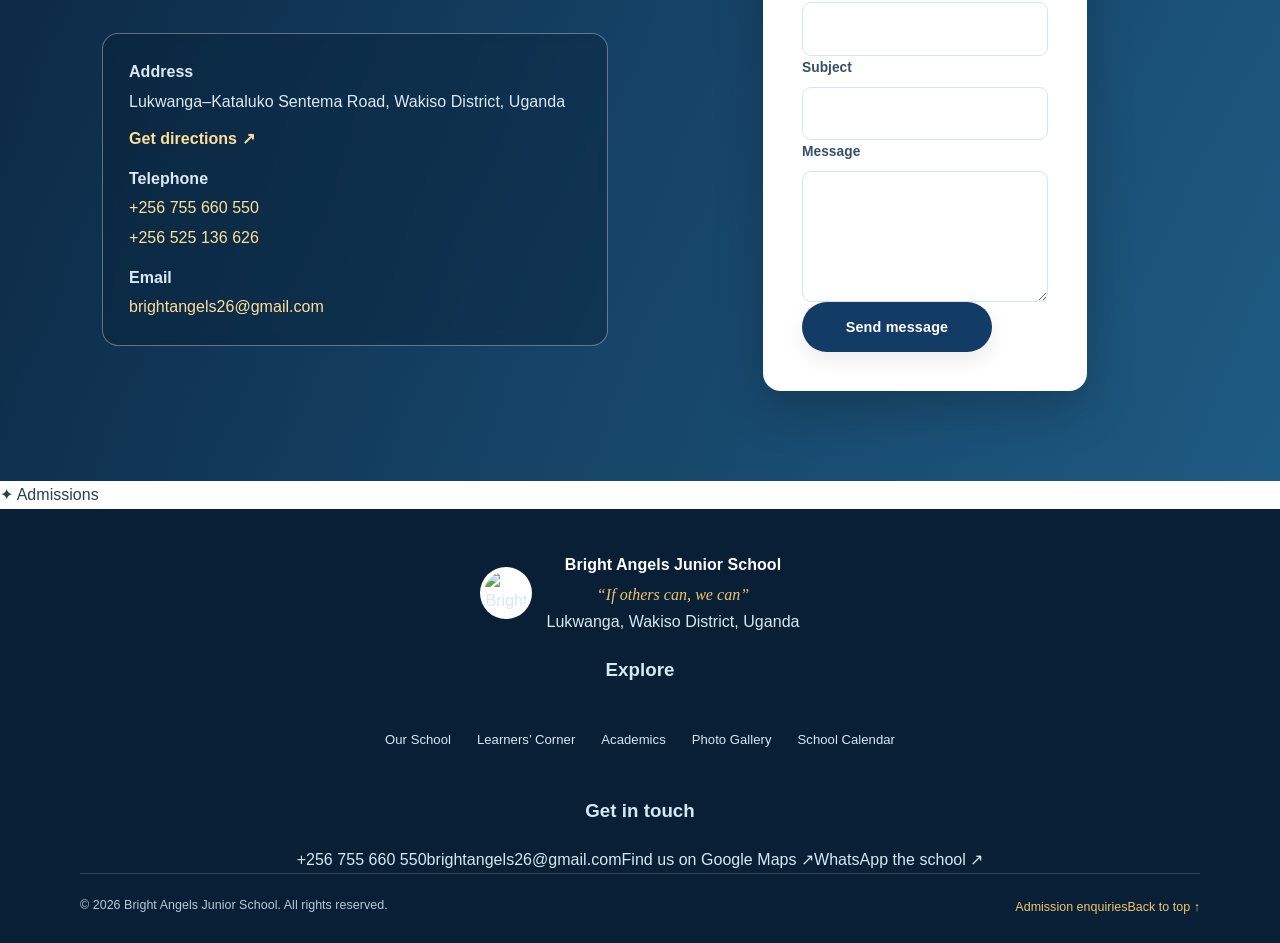
==== commit 9021f69f: "Add featured photo carousel, admissions shortcut and richer footer" ====
--- a/index.html
+++ b/index.html
@@ -81,7 +81,16 @@
       <div><span class="glance-icon">★</span><span><strong>Our Motto</strong><small>If others can, we can</small></span></div>
     </section>
 
-    <section class="section photo-gallery-section" id="gallery"><div class="section-heading"><p class="eyebrow">LIFE AT BRIGHT ANGELS</p><h2>Moments worth <span>sharing.</span></h2><p>See the learning, friendships and celebrations that make our school special.</p></div><div id="publicGallery" class="photo-gallery-grid"><p class="muted">School gallery photos will appear here.</p></div><p class="gallery-footnote">More memories from Bright Angels Junior School.</p></section>
+    <section class="section photo-gallery-section" id="gallery"><div class="section-heading"><p class="eyebrow">LIFE AT BRIGHT ANGELS</p><h2>Moments worth <span>sharing.</span></h2><p>See the learning, friendships and celebrations that make our school special.</p></div><div class="featured-carousel" id="featuredCarousel" aria-label="Featured school photographs" hidden>
+      <div class="featured-carousel-stage">
+        <img id="featuredCarouselImage" src="" alt="">
+        <div class="featured-carousel-caption"><span class="eyebrow">LIFE AT BRIGHT ANGELS</span><h3 id="featuredCarouselTitle">School moments</h3></div>
+        <button class="carousel-control carousel-prev" id="featuredCarouselPrev" type="button" aria-label="Previous featured photo">‹</button>
+        <button class="carousel-control carousel-next" id="featuredCarouselNext" type="button" aria-label="Next featured photo">›</button>
+      </div>
+      <div class="featured-carousel-footer"><span id="featuredCarouselCount" aria-live="polite"></span><div id="featuredCarouselDots" class="carousel-dots" aria-label="Choose featured photo"></div><button id="featuredCarouselPause" class="carousel-pause" type="button" aria-pressed="false">Pause</button></div>
+    </div>
+    <div id="publicGallery" class="photo-gallery-grid"><p class="muted">School gallery photos will appear here.</p></div><p class="gallery-footnote">More memories from Bright Angels Junior School.</p></section>
     <section class="section school-videos-section" id="school-videos"><div class="section-heading"><p class="eyebrow">WATCH BRIGHT ANGELS</p><h2>Our school <span>in motion.</span></h2></div><div id="publicVideos" class="school-video-grid"><p class="muted">School videos will appear here.</p></div></section>
 
     <section class="section learners-corner-section" id="learners-corner"><div class="section-heading"><p class="eyebrow">LEARNERS’ CORNER</p><h2>Little moments. <span>Big achievements.</span></h2><p>Discover the creativity, talents, projects and experiences of our learners.</p></div><div id="publicStories" class="school-stories-grid"><p class="muted">Learner stories and school highlights will appear here soon.</p></div></section>
@@ -235,13 +244,18 @@
 
   <a class="whatsapp-float" href="https://wa.me/256755660550?text=Hello%20Bright%20Angels%20Junior%20School.%20I%20would%20like%20to%20make%20an%20enquiry." target="_blank" rel="noopener noreferrer" aria-label="Chat with Bright Angels Junior School on WhatsApp"><span aria-hidden="true">☏</span><span>WhatsApp us</span></a>
 
+  <a class="floating-admissions-cta" href="#admissions"><span aria-hidden="true">✦</span> Admissions</a>
+
   <button class="back-to-top" id="backToTop" type="button" aria-label="Back to top" title="Back to top">↑</button>
 
-  <footer>
+  <footer class="site-footer">
     <div class="footer-inner">
-      <div class="footer-school"><img src="/school-logo.jpg" alt="Bright Angels logo"><div><a class="footer-brand" href="#home">Bright Angels Junior School</a><p>“If others can, we can”</p></div></div>
-      <div class="footer-links"><a href="#about">Our School</a><a href="#learners-corner">Learners’ Corner</a><a href="#programmes">Academics</a><a href="#admissions">Admissions</a><a href="#news">News & Updates</a><a href="#application-status">Parents</a><a href="#contact">Contact</a></div>
-      <div class="footer-bottom"><small>© <span id="year"></span> Bright Angels Junior School. All rights reserved.</small><a href="#home">Back to top ↑</a></div>
+      <div class="footer-main">
+        <div class="footer-school"><img src="/school-logo.jpg" alt="Bright Angels Junior School logo"><div><a class="footer-brand" href="#home">Bright Angels Junior School</a><p>“If others can, we can”</p><span class="footer-location">Lukwanga, Wakiso District, Uganda</span></div></div>
+        <div class="footer-column"><h3>Explore</h3><div class="footer-links"><a href="#about">Our School</a><a href="#learners-corner">Learners’ Corner</a><a href="#programmes">Academics</a><a href="#gallery">Photo Gallery</a><a href="#school-calendar">School Calendar</a></div></div>
+        <div class="footer-column"><h3>Get in touch</h3><div class="footer-contact"><a href="tel:+256755660550">+256 755 660 550</a><a href="mailto:brightangels26@gmail.com">brightangels26@gmail.com</a><a href="https://www.google.com/maps/search/?api=1&amp;query=Bright+Angels+Junior+School+Lukwanga+Wakiso" target="_blank" rel="noopener">Find us on Google Maps ↗</a><a href="https://wa.me/256755660550" target="_blank" rel="noopener noreferrer">WhatsApp the school ↗</a></div></div>
+      </div>
+      <div class="footer-bottom"><small>© <span id="year"></span> Bright Angels Junior School. All rights reserved.</small><div><a href="#admissions">Admission enquiries</a><a href="#home">Back to top ↑</a></div></div>
     </div>
   </footer>
 </body>
--- a/styles.css
+++ b/styles.css
@@ -866,3 +866,37 @@
   .whatsapp-float{left:14px;bottom:15px;min-height:45px;padding:0 13px;font-size:.82rem}
 }
 @media(prefers-reduced-motion:reduce){.whatsapp-float{transition:none}.whatsapp-float:hover{transform:none}}
+
+
+/* Keyboard accessibility: let visitors skip repeated navigation */
+.skip-link{
+  position:fixed;top:10px;left:10px;z-index:2000;
+  transform:translateY(-160%);padding:12px 18px;
+  border-radius:8px;background:#123b66;color:#fff;
+  font-weight:800;box-shadow:0 5px 18px rgba(0,0,0,.2);
+}
+.skip-link:focus{transform:translateY(0);outline:3px solid #efc66f;outline-offset:3px}
+#main-content:focus{outline:none}
+
+
+/* Gentle scroll-reveal motion across the public homepage */
+.reveal-on-scroll{
+  opacity:0;
+  transform:translate3d(0,26px,0);
+  transition:opacity .7s ease,transform .7s cubic-bezier(.2,.7,.2,1);
+  transition-delay:var(--reveal-delay,0ms);
+  will-change:opacity,transform;
+}
+.reveal-on-scroll.is-revealed{opacity:1;transform:translate3d(0,0,0)}
+.gallery-photo.reveal-on-scroll{transform:translate3d(0,20px,0) scale(.985)}
+.gallery-photo.reveal-on-scroll.is-revealed{transform:translate3d(0,0,0) scale(1)}
+.hero-visual img{animation:heroPhotoDrift 12s ease-in-out infinite alternate}
+@keyframes heroPhotoDrift{from{transform:scale(1)}to{transform:scale(1.045)}}
+.button,.hero-actions a,.contact-section a{transition:transform .22s ease,box-shadow .22s ease,background-color .22s ease}
+.button:hover,.hero-actions a:hover{transform:translateY(-3px);box-shadow:0 12px 26px rgba(10,39,65,.18)}
+@media(prefers-reduced-motion:reduce){
+  .reveal-on-scroll,.reveal-on-scroll.is-revealed{opacity:1;transform:none;transition:none;will-change:auto}
+  .hero-visual img{animation:none}
+  .button,.hero-actions a,.contact-section a{transition:none}
+  .button:hover,.hero-actions a:hover{transform:none;box-shadow:none}
+}
